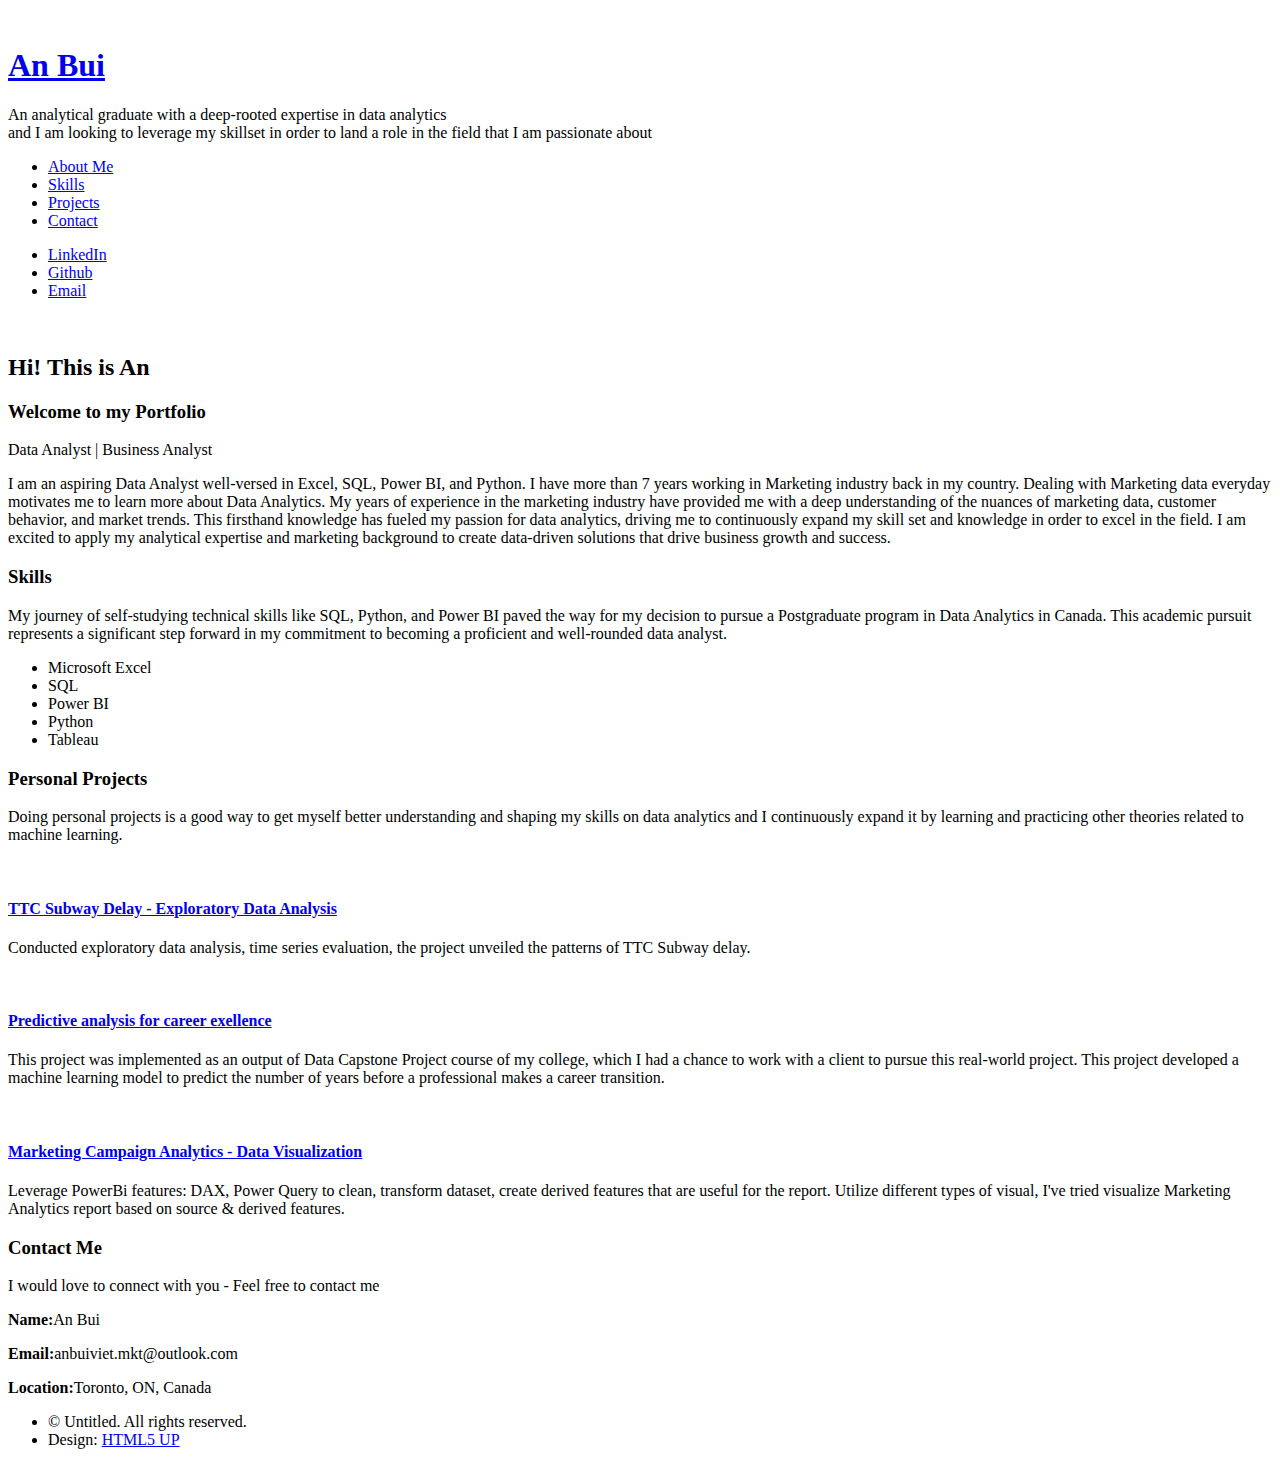
==== index.html @ 273ebc8e "Add files via upload" ====
<!DOCTYPE HTML>
<!--
	Read Only by HTML5 UP
	html5up.net | @ajlkn
	Free for personal and commercial use under the CCA 3.0 license (html5up.net/license)
-->
<html>
	<head>
		<title>Read Only by HTML5 UP</title>
		<meta charset="utf-8" />
		<meta name="viewport" content="width=device-width, initial-scale=1, user-scalable=no" />
		<link rel="stylesheet" href="assets/css/main.css" />
	</head>
	<body class="is-preload">

		<!-- Header -->
			<section id="header">
				<header>
					<span class="image avatar"><img src="images/an_photo.jpg" alt="" /></span>
					<h1 id="logo"><a href="#">An Bui</a></h1>
					<p>An analytical graduate with a deep-rooted expertise in data analytics<br />
					and I am looking to leverage my skillset in order to land a role in the field that I am passionate about</p>
				</header>
				<nav id="nav">
					<ul>
						<li><a href="#one" class="active">About Me</a></li>
						<li><a href="#two">Skills</a></li>
						<li><a href="#three">Projects</a></li>
						<li><a href="#four">Contact</a></li>
					</ul>
				</nav>
				<footer>
					<ul class="icons">
						<!--<li><a href="#" class="icon brands fa-twitter"><span class="label">Twitter</span></a></li>-->
						<!--<li><a href="#" class="icon brands fa-facebook-f"><span class="label">Facebook</span></a></li>-->
						<li><a href="#" class="icon brands fa-linkedin-in"><span class="label">LinkedIn</span></a></li>
						<li><a href="#" class="icon brands fa-github"><span class="label">Github</span></a></li>
						<li><a href="#" class="icon solid fa-envelope"><span class="label">Email</span></a></li>
					</ul>
				</footer>
			</section>

		<!-- Wrapper -->
			<div id="wrapper">

				<!-- Main -->
					<div id="main">

						<!-- One -->
							<section id="one">
								<div class="image main" data-position="center">
									<img src="images/banner1.jpg" alt="" />
								</div>
								<div class="container">
									<header class="major">
										<h2>Hi! This is An</h2>
										<h3>Welcome to my Portfolio</h3>
										<p>Data Analyst | Business Analyst </p>
									</header>
									<p>
										I am an aspiring Data Analyst well-versed in Excel, SQL, Power BI, and Python. I have more than 7 years working in Marketing industry back in my country. Dealing with Marketing data everyday motivates me to learn more about Data Analytics.
									
										My years of experience in the marketing industry have provided me with a deep understanding of the nuances of marketing data, customer behavior, and market trends. This firsthand knowledge has fueled my passion for data analytics, driving me to continuously expand my skill set and knowledge in order to excel in the field.
									
										I am excited to apply my analytical expertise and marketing background to create data-driven solutions that drive business growth and success. 
									</p>
								</div>
							</section>

						<!-- Two -->
							<section id="two">
								<div class="container">
									<h3>Skills</h3>
									<p>
										My journey of self-studying technical skills like SQL, Python, and Power BI paved the way for my decision to pursue a Postgraduate program in Data Analytics in Canada.
										This academic pursuit represents a significant step forward in my commitment to becoming a proficient and well-rounded data analyst.
										
									</p>
									<ul class="feature-icons">
										<li class="icon solid fa-file-excel">Microsoft Excel</li>
										<li class="icon solid fa-database">SQL</li>
										<li class="icon solid fa-book">Power BI</li>
										<li class="icon solid fa-code">Python</li>
										<li class="icon solid fa-book">Tableau</li>
									</ul>
								</div>
							</section>

						<!-- Three -->
							<section id="three">
								<div class="container">
									<h3>Personal Projects</h3>
									<p>Doing personal projects is a good way to get myself better understanding and shaping my skills on data analytics and I continuously expand it by learning and practicing other theories related to machine learning.</p>
									<div class="features">
										<article>
											<a href="#" class="image"><img src="images/ttc_train.jpg" alt="" /></a>
											<div class="inner">
												<h4><a href="https://github.com/1Gucci/TTC-Subway-Delay" target="_blank"> TTC Subway Delay - Exploratory Data Analysis</a></h4>
												<p>Conducted exploratory data analysis, time series evaluation, the project unveiled the patterns of TTC Subway delay.</p>
											</div>
										</article>
								
										<article>
											<a href="#" class="image"><img src="images/career.jpg" alt="" /></a>
											<div class="inner">
												<h4><a href="https://github.com/1Gucci/career_transition_prediction" target="_blank"> Predictive analysis for career exellence</a></h4>
												<p>
													This project was implemented as an output of Data Capstone Project course of my college, which I had a chance to work with a client to pursue this real-world project.
													This project developed a machine learning model to predict the number of years before a professional makes a career transition.
												</p>

											</div>
										</article>
										<article>
											<a href="#" class="image"><img src="images/marketing.jpg" alt="" /></a>
											<div class="inner">
												<h4><a href="https://github.com/1Gucci/marketing_campaign_data_visualization"> Marketing Campaign Analytics - Data Visualization</a></h4>
												<p>Leverage PowerBi features: DAX, Power Query to clean, transform dataset, create derived features that are useful for the report.
												Utilize different types of visual, I've tried visualize Marketing Analytics report based on source & derived features.
												</p>
											</div>
										</article>
									</div>
								</div>
							</section>

						<!-- Four -->
							<section id="four">
								<div class="container">
									<h3>Contact Me</h3>
									<p>I would love to connect with you - Feel free to contact me</p>
										<div class="contact-info">
											<p><strong>Name:</strong>An Bui</p>
            								<p><strong>Email:</strong>anbuiviet.mkt@outlook.com</p>
											<p><strong>Location:</strong>Toronto, ON, Canada</p>
            							</div>	
								</div>
							</section>
							<script>
								if (window.history.replaceState) {
									window.history.replaceState(null, null, window.location.href);
								}
							</script>
						<!-- Five -->
						<!--
							<section id="five">
								<div class="container">
									<h3>Elements</h3>

									<section>
										<h4>Text</h4>
										<p>This is <b>bold</b> and this is <strong>strong</strong>. This is <i>italic</i> and this is <em>emphasized</em>.
										This is <sup>superscript</sup> text and this is <sub>subscript</sub> text.
										This is <u>underlined</u> and this is code: <code>for (;;) { ... }</code>. Finally, <a href="#">this is a link</a>.</p>
										<hr />
										<header>
											<h4>Heading with a Subtitle</h4>
											<p>Lorem ipsum dolor sit amet nullam id egestas urna aliquam</p>
										</header>
										<p>Nunc lacinia ante nunc ac lobortis. Interdum adipiscing gravida odio porttitor sem non mi integer non faucibus ornare mi ut ante amet placerat aliquet. Volutpat eu sed ante lacinia sapien lorem accumsan varius montes viverra nibh in adipiscing blandit tempus accumsan.</p>
										<header>
											<h5>Heading with a Subtitle</h5>
											<p>Lorem ipsum dolor sit amet nullam id egestas urna aliquam</p>
										</header>
										<p>Nunc lacinia ante nunc ac lobortis. Interdum adipiscing gravida odio porttitor sem non mi integer non faucibus ornare mi ut ante amet placerat aliquet. Volutpat eu sed ante lacinia sapien lorem accumsan varius montes viverra nibh in adipiscing blandit tempus accumsan.</p>
										<hr />
										<h2>Heading Level 2</h2>
										<h3>Heading Level 3</h3>
										<h4>Heading Level 4</h4>
										<h5>Heading Level 5</h5>
										<h6>Heading Level 6</h6>
										<hr />
										<h5>Blockquote</h5>
										<blockquote>Fringilla nisl. Donec accumsan interdum nisi, quis tincidunt felis sagittis eget tempus euismod. Vestibulum ante ipsum primis in faucibus vestibulum. Blandit adipiscing eu felis iaculis volutpat ac adipiscing accumsan faucibus. Vestibulum ante ipsum primis in faucibus lorem ipsum dolor sit amet nullam adipiscing eu felis.</blockquote>
										<h5>Preformatted</h5>
										<pre><code>i = 0;

while (!deck.isInOrder()) {
    print 'Iteration ' + i;
    deck.shuffle();
    i++;
}

print 'It took ' + i + ' iterations to sort the deck.';</code></pre>
									</section>

									<section>
										<h4>Lists</h4>
										<div class="row">
											<div class="col-6 col-12-xsmall">
												<h5>Unordered</h5>
												<ul>
													<li>Dolor pulvinar etiam magna etiam.</li>
													<li>Sagittis adipiscing lorem eleifend.</li>
													<li>Felis enim feugiat dolore viverra.</li>
												</ul>
												<h5>Alternate</h5>
												<ul class="alt">
													<li>Dolor pulvinar etiam magna etiam.</li>
													<li>Sagittis adipiscing lorem eleifend.</li>
													<li>Felis enim feugiat dolore viverra.</li>
												</ul>
											</div>
											<div class="col-6 col-12-xsmall">
												<h5>Ordered</h5>
												<ol>
													<li>Dolor pulvinar etiam magna etiam.</li>
													<li>Etiam vel felis at lorem sed viverra.</li>
													<li>Felis enim feugiat dolore viverra.</li>
													<li>Dolor pulvinar etiam magna etiam.</li>
													<li>Etiam vel felis at lorem sed viverra.</li>
													<li>Felis enim feugiat dolore viverra.</li>
												</ol>
												<h5>Icons</h5>
												<ul class="icons">
													<li><a href="#" class="icon brands fa-twitter"><span class="label">Twitter</span></a></li>
													<li><a href="#" class="icon brands fa-facebook-f"><span class="label">Facebook</span></a></li>
													<li><a href="#" class="icon brands fa-instagram"><span class="label">Instagram</span></a></li>
													<li><a href="#" class="icon brands fa-github"><span class="label">Github</span></a></li>
													<li><a href="#" class="icon brands fa-dribbble"><span class="label">Dribbble</span></a></li>
													<li><a href="#" class="icon brands fa-tumblr"><span class="label">Tumblr</span></a></li>
												</ul>
											</div>
										</div>
										<h5>Actions</h5>
										<ul class="actions">
											<li><a href="#" class="button primary">Default</a></li>
											<li><a href="#" class="button">Default</a></li>
											<li><a href="#" class="button alt">Default</a></li>
										</ul>
										<ul class="actions small">
											<li><a href="#" class="button primary small">Small</a></li>
											<li><a href="#" class="button small">Small</a></li>
											<li><a href="#" class="button alt small">Small</a></li>
										</ul>
										<div class="row">
											<div class="col-3 col-6-medium col-12-xsmall">
												<ul class="actions stacked">
													<li><a href="#" class="button primary">Default</a></li>
													<li><a href="#" class="button">Default</a></li>
													<li><a href="#" class="button alt">Default</a></li>
												</ul>
											</div>
											<div class="col-3 col-6 col-12-xsmall">
												<ul class="actions stacked">
													<li><a href="#" class="button primary small">Small</a></li>
													<li><a href="#" class="button small">Small</a></li>
													<li><a href="#" class="button alt small">Small</a></li>
												</ul>
											</div>
											<div class="col-3 col-6-medium col-12-xsmall">
												<ul class="actions stacked">
													<li><a href="#" class="button primary fit">Default</a></li>
													<li><a href="#" class="button fit">Default</a></li>
													<li><a href="#" class="button alt fit">Default</a></li>
												</ul>
											</div>
											<div class="col-3 col-6-medium col-12-xsmall">
												<ul class="actions stacked">
													<li><a href="#" class="button primary small fit">Small</a></li>
													<li><a href="#" class="button small fit">Small</a></li>
													<li><a href="#" class="button alt small fit">Small</a></li>
												</ul>
											</div>
										</div>
									</section>

									<section>
										<h4>Table</h4>
										<h5>Default</h5>
										<div class="table-wrapper">
											<table>
												<thead>
													<tr>
														<th>Name</th>
														<th>Description</th>
														<th>Price</th>
													</tr>
												</thead>
												<tbody>
													<tr>
														<td>Item One</td>
														<td>Ante turpis integer aliquet porttitor.</td>
														<td>29.99</td>
													</tr>
													<tr>
														<td>Item Two</td>
														<td>Vis ac commodo adipiscing arcu aliquet.</td>
														<td>19.99</td>
													</tr>
													<tr>
														<td>Item Three</td>
														<td> Morbi faucibus arcu accumsan lorem.</td>
														<td>29.99</td>
													</tr>
													<tr>
														<td>Item Four</td>
														<td>Vitae integer tempus condimentum.</td>
														<td>19.99</td>
													</tr>
													<tr>
														<td>Item Five</td>
														<td>Ante turpis integer aliquet porttitor.</td>
														<td>29.99</td>
													</tr>
												</tbody>
												<tfoot>
													<tr>
														<td colspan="2"></td>
														<td>100.00</td>
													</tr>
												</tfoot>
											</table>
										</div>

										<h5>Alternate</h5>
										<div class="table-wrapper">
											<table class="alt">
												<thead>
													<tr>
														<th>Name</th>
														<th>Description</th>
														<th>Price</th>
													</tr>
												</thead>
												<tbody>
													<tr>
														<td>Item One</td>
														<td>Ante turpis integer aliquet porttitor.</td>
														<td>29.99</td>
													</tr>
													<tr>
														<td>Item Two</td>
														<td>Vis ac commodo adipiscing arcu aliquet.</td>
														<td>19.99</td>
													</tr>
													<tr>
														<td>Item Three</td>
														<td> Morbi faucibus arcu accumsan lorem.</td>
														<td>29.99</td>
													</tr>
													<tr>
														<td>Item Four</td>
														<td>Vitae integer tempus condimentum.</td>
														<td>19.99</td>
													</tr>
													<tr>
														<td>Item Five</td>
														<td>Ante turpis integer aliquet porttitor.</td>
														<td>29.99</td>
													</tr>
												</tbody>
												<tfoot>
													<tr>
														<td colspan="2"></td>
														<td>100.00</td>
													</tr>
												</tfoot>
											</table>
										</div>
									</section>

									<section>
										<h4>Buttons</h4>
										<ul class="actions">
											<li><a href="#" class="button primary">Primary</a></li>
											<li><a href="#" class="button">Default</a></li>
											<li><a href="#" class="button alt">Alternate</a></li>
										</ul>
										<ul class="actions">
											<li><a href="#" class="button primary large">Large</a></li>
											<li><a href="#" class="button">Default</a></li>
											<li><a href="#" class="button alt small">Small</a></li>
										</ul>
										<ul class="actions fit">
											<li><a href="#" class="button primary fit">Fit</a></li>
											<li><a href="#" class="button fit">Fit</a></li>
											<li><a href="#" class="button alt fit">Fit</a></li>
										</ul>
										<ul class="actions fit small">
											<li><a href="#" class="button primary fit small">Fit + Small</a></li>
											<li><a href="#" class="button fit small">Fit + Small</a></li>
											<li><a href="#" class="button alt fit small">Fit + Small</a></li>
										</ul>
										<ul class="actions">
											<li><a href="#" class="button primary icon solid fa-download">Icon</a></li>
											<li><a href="#" class="button icon solid fa-download">Icon</a></li>
											<li><a href="#" class="button alt icon solid fa-check">Icon</a></li>
										</ul>
										<ul class="actions">
											<li><span class="button primary disabled">Primary</span></li>
											<li><span class="button disabled">Default</span></li>
											<li><span class="button alt disabled">Alternate</span></li>
										</ul>
									</section>

									<section>
										<h4>Form</h4>
										<form method="post" action="#">
											<div class="row gtr-uniform">
												<div class="col-6 col-12-xsmall">
													<input type="text" name="demo-name" id="demo-name" value="" placeholder="Name" />
												</div>
												<div class="col-6 col-12-xsmall">
													<input type="email" name="demo-email" id="demo-email" value="" placeholder="Email" />
												</div>
												<div class="col-12">
													<select name="demo-category" id="demo-category">
														<option value="">- Category -</option>
														<option value="1">Manufacturing</option>
														<option value="1">Shipping</option>
														<option value="1">Administration</option>
														<option value="1">Human Resources</option>
													</select>
												</div>
												<div class="col-4 col-12-medium">
													<input type="radio" id="demo-priority-low" name="demo-priority" checked>
													<label for="demo-priority-low">Low Priority</label>
												</div>
												<div class="col-4 col-12-medium">
													<input type="radio" id="demo-priority-normal" name="demo-priority">
													<label for="demo-priority-normal">Normal Priority</label>
												</div>
												<div class="col-4 col-12-medium">
													<input type="radio" id="demo-priority-high" name="demo-priority">
													<label for="demo-priority-high">High Priority</label>
												</div>
												<div class="col-6 col-12-medium">
													<input type="checkbox" id="demo-copy" name="demo-copy">
													<label for="demo-copy">Email me a copy of this message</label>
												</div>
												<div class="col-6 col-12-medium">
													<input type="checkbox" id="demo-human" name="demo-human" checked>
													<label for="demo-human">I am a human and not a robot</label>
												</div>
												<div class="col-12">
													<textarea name="demo-message" id="demo-message" placeholder="Enter your message" rows="6"></textarea>
												</div>
												<div class="col-12">
													<ul class="actions">
														<li><input type="submit" value="Send Message" /></li>
														<li><input type="reset" value="Reset" class="alt" /></li>
													</ul>
												</div>
											</div>
										</form>
									</section>

									<section>
										<h4>Image</h4>
										<h5>Fit</h5>
										<span class="image fit"><img src="images/banner.jpg" alt="" /></span>
										<div class="box alt">
											<div class="row gtr-50 gtr-uniform">
												<div class="col-4"><span class="image fit"><img src="images/pic01.jpg" alt="" /></span></div>
												<div class="col-4"><span class="image fit"><img src="images/pic02.jpg" alt="" /></span></div>
												<div class="col-4"><span class="image fit"><img src="images/pic03.jpg" alt="" /></span></div>
												<div class="col-4"><span class="image fit"><img src="images/pic02.jpg" alt="" /></span></div>
												<div class="col-4"><span class="image fit"><img src="images/pic03.jpg" alt="" /></span></div>
												<div class="col-4"><span class="image fit"><img src="images/pic01.jpg" alt="" /></span></div>
												<div class="col-4"><span class="image fit"><img src="images/pic03.jpg" alt="" /></span></div>
												<div class="col-4"><span class="image fit"><img src="images/pic01.jpg" alt="" /></span></div>
												<div class="col-4"><span class="image fit"><img src="images/pic02.jpg" alt="" /></span></div>
											</div>
										</div>
										<h5>Left &amp; Right</h5>
										<p><span class="image left"><img src="images/avatar.jpg" alt="" /></span>Fringilla nisl. Donec accumsan interdum nisi, quis tincidunt felis sagittis eget. tempus euismod. Vestibulum ante ipsum primis in faucibus vestibulum. Blandit adipiscing eu felis iaculis volutpat ac adipiscing accumsan eu faucibus. Integer ac pellentesque praesent tincidunt felis sagittis eget. tempus euismod. Vestibulum ante ipsum primis in faucibus vestibulum. Blandit adipiscing eu felis iaculis volutpat ac adipiscing accumsan eu faucibus. Integer ac pellentesque praesent. Donec accumsan interdum nisi, quis tincidunt felis sagittis eget. tempus euismod. Vestibulum ante ipsum primis in faucibus vestibulum. Blandit adipiscing eu felis iaculis volutpat ac adipiscing accumsan eu faucibus. Integer ac pellentesque praesent tincidunt felis sagittis eget. tempus euismod. Vestibulum ante ipsum primis in faucibus vestibulum. Blandit adipiscing eu felis iaculis volutpat ac adipiscing accumsan eu faucibus. Integer ac pellentesque praesent.</p>
										<p><span class="image right"><img src="images/avatar.jpg" alt="" /></span>Fringilla nisl. Donec accumsan interdum nisi, quis tincidunt felis sagittis eget. tempus euismod. Vestibulum ante ipsum primis in faucibus vestibulum. Blandit adipiscing eu felis iaculis volutpat ac adipiscing accumsan eu faucibus. Integer ac pellentesque praesent tincidunt felis sagittis eget. tempus euismod. Vestibulum ante ipsum primis in faucibus vestibulum. Blandit adipiscing eu felis iaculis volutpat ac adipiscing accumsan eu faucibus. Integer ac pellentesque praesent. Donec accumsan interdum nisi, quis tincidunt felis sagittis eget. tempus euismod. Vestibulum ante ipsum primis in faucibus vestibulum. Blandit adipiscing eu felis iaculis volutpat ac adipiscing accumsan eu faucibus. Integer ac pellentesque praesent tincidunt felis sagittis eget. tempus euismod. Vestibulum ante ipsum primis in faucibus vestibulum. Blandit adipiscing eu felis iaculis volutpat ac adipiscing accumsan eu faucibus. Integer ac pellentesque praesent.</p>
									</section>

								</div>
							</section>
						-->

					</div>

				<!-- Footer -->
					<section id="footer">
						<div class="container">
							<ul class="copyright">
								<li>&copy; Untitled. All rights reserved.</li><li>Design: <a href="http://html5up.net">HTML5 UP</a></li>
							</ul>
						</div>
					</section>

			</div>

		<!-- Scripts -->
			<script src="assets/js/jquery.min.js"></script>
			<script src="assets/js/jquery.scrollex.min.js"></script>
			<script src="assets/js/jquery.scrolly.min.js"></script>
			<script src="assets/js/browser.min.js"></script>
			<script src="assets/js/breakpoints.min.js"></script>
			<script src="assets/js/util.js"></script>
			<script src="assets/js/main.js"></script>

	</body>
</html>
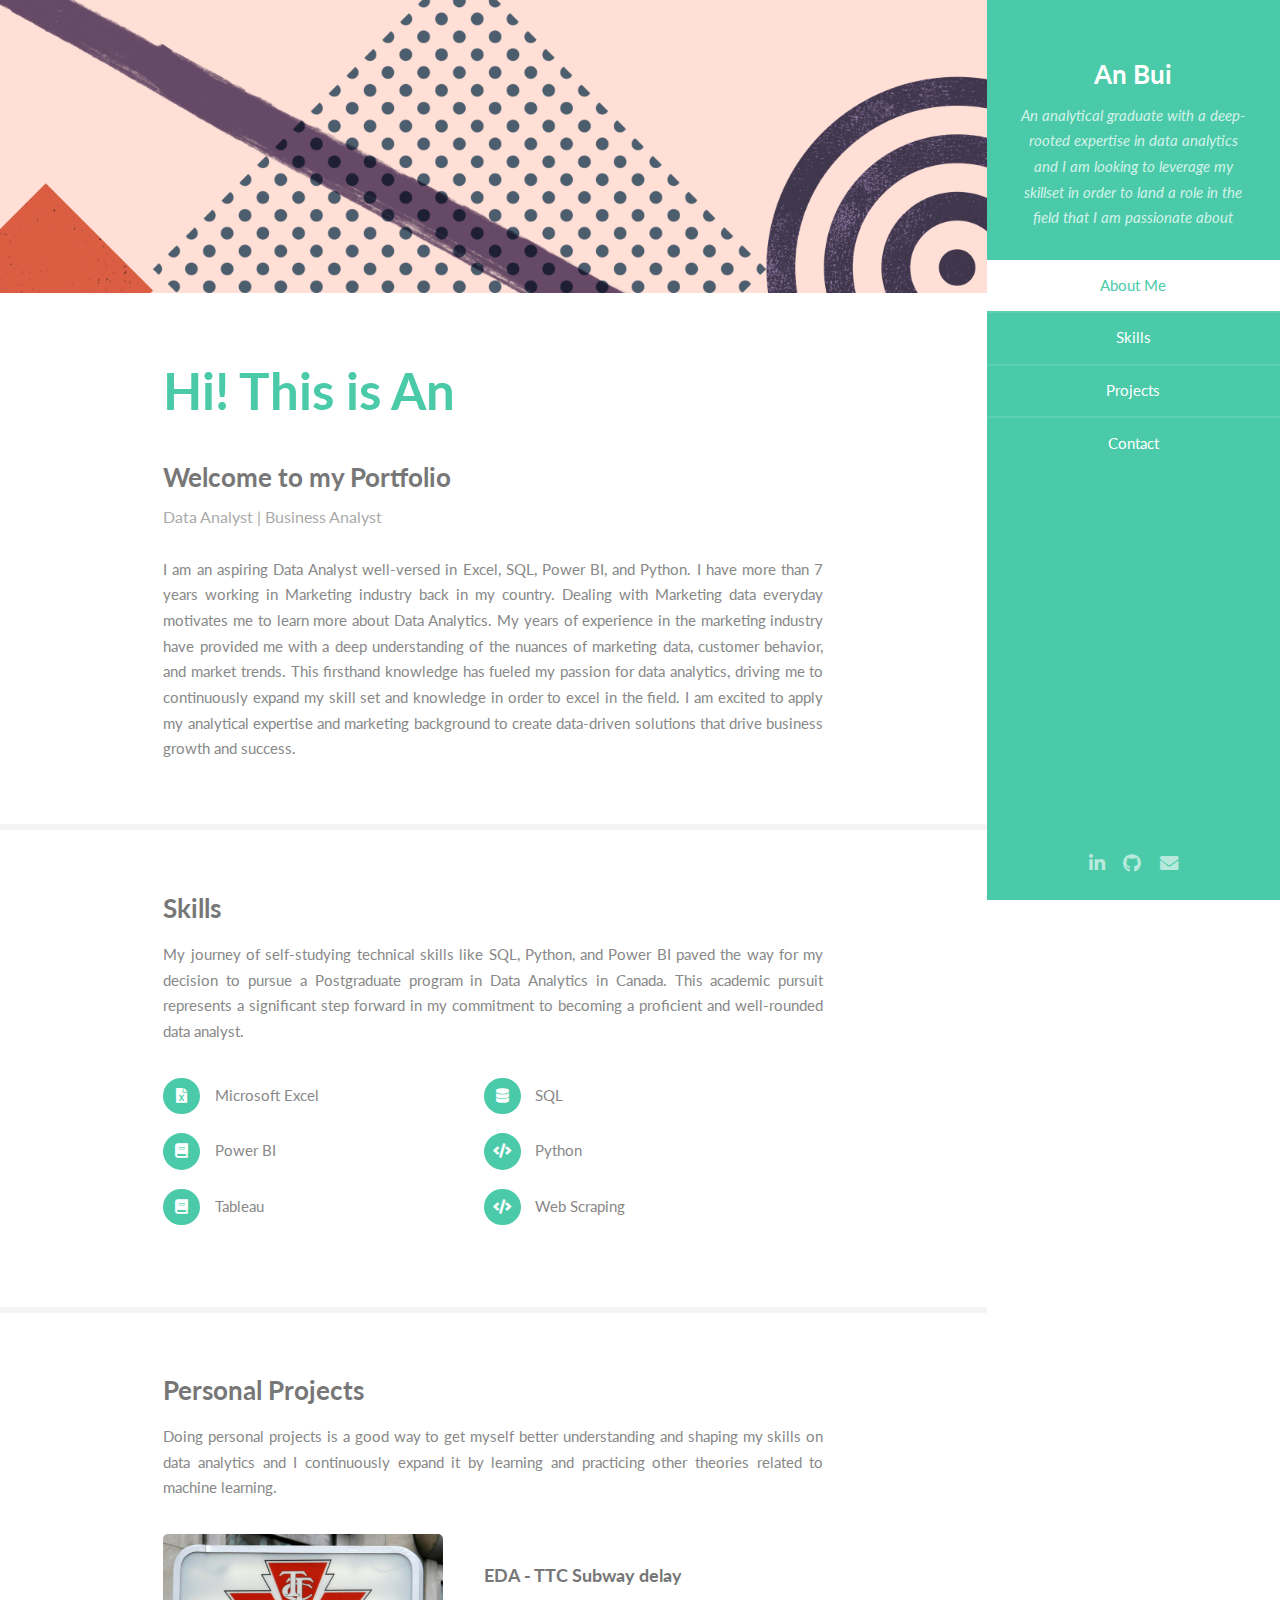
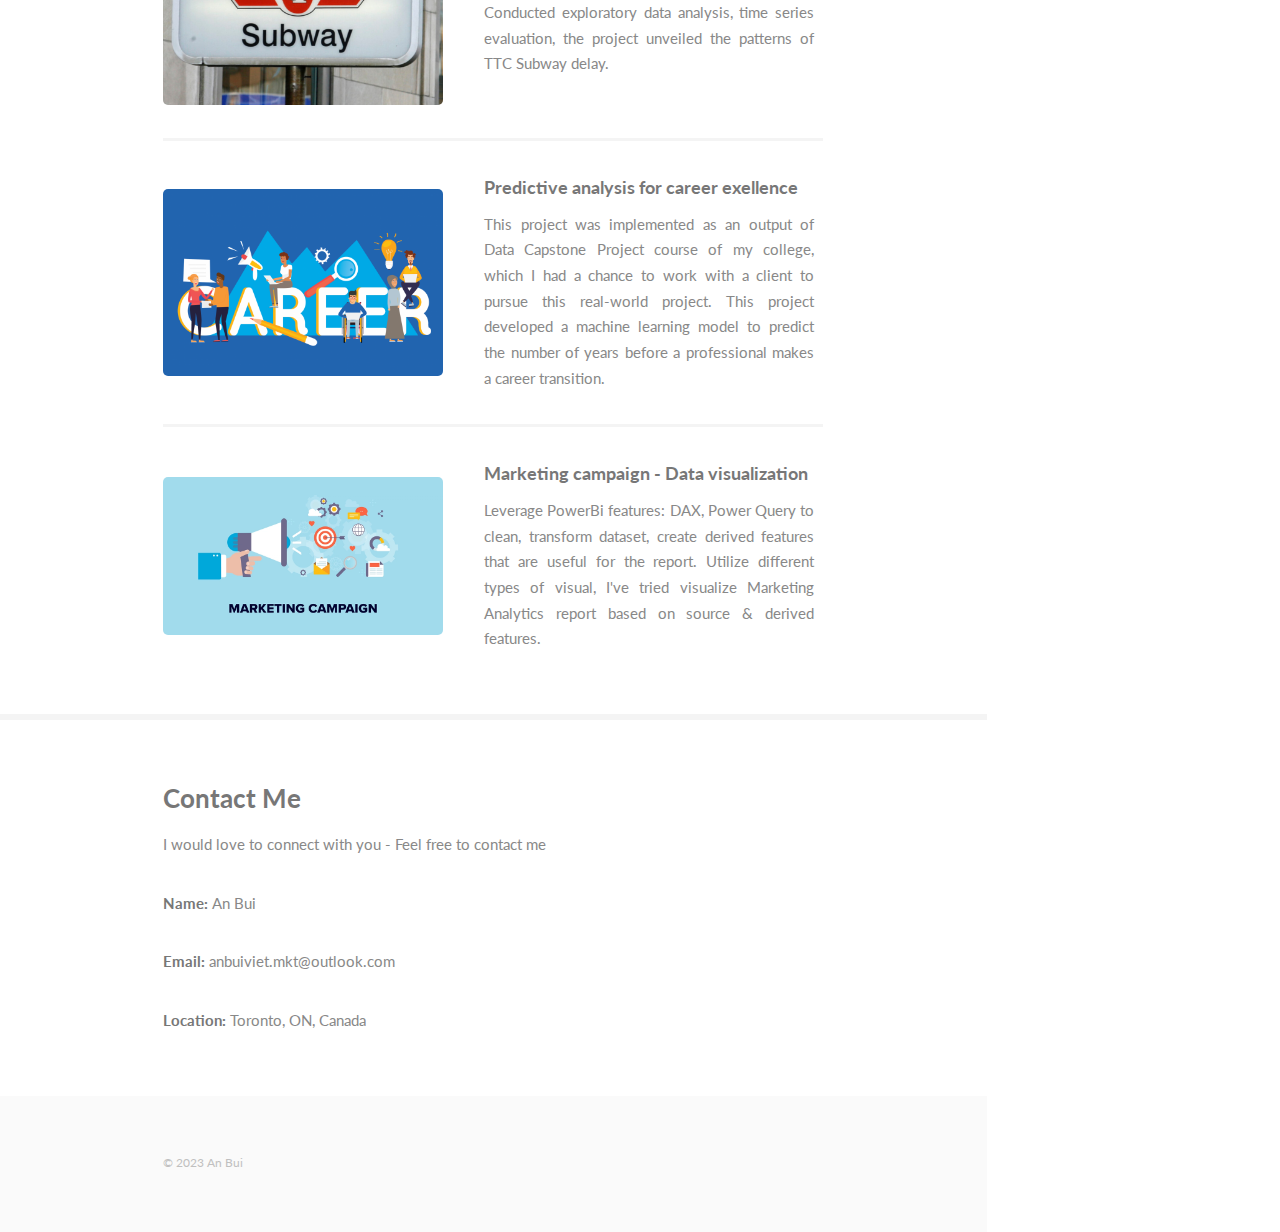
==== commit cc6cd8ee: "Add files via upload" ====
--- a/index.html
+++ b/index.html
@@ -6,7 +6,7 @@
 -->
 <html>
 	<head>
-		<title>Read Only by HTML5 UP</title>
+		<title>An Bui</title>
 		<meta charset="utf-8" />
 		<meta name="viewport" content="width=device-width, initial-scale=1, user-scalable=no" />
 		<link rel="stylesheet" href="assets/css/main.css" />
@@ -16,7 +16,7 @@
 		<!-- Header -->
 			<section id="header">
 				<header>
-					<span class="image avatar"><img src="images/an_photo.jpg" alt="" /></span>
+					<span class="image avatar"><img src="images/an_ava.jpg" alt="" /></span>
 					<h1 id="logo"><a href="#">An Bui</a></h1>
 					<p>An analytical graduate with a deep-rooted expertise in data analytics<br />
 					and I am looking to leverage my skillset in order to land a role in the field that I am passionate about</p>
@@ -57,7 +57,7 @@
 										<h3>Welcome to my Portfolio</h3>
 										<p>Data Analyst | Business Analyst </p>
 									</header>
-									<p>
+									<p style="text-align: justify;">
 										I am an aspiring Data Analyst well-versed in Excel, SQL, Power BI, and Python. I have more than 7 years working in Marketing industry back in my country. Dealing with Marketing data everyday motivates me to learn more about Data Analytics.
 									
 										My years of experience in the marketing industry have provided me with a deep understanding of the nuances of marketing data, customer behavior, and market trends. This firsthand knowledge has fueled my passion for data analytics, driving me to continuously expand my skill set and knowledge in order to excel in the field.
@@ -71,7 +71,7 @@
 							<section id="two">
 								<div class="container">
 									<h3>Skills</h3>
-									<p>
+									<p style="text-align: justify;">
 										My journey of self-studying technical skills like SQL, Python, and Power BI paved the way for my decision to pursue a Postgraduate program in Data Analytics in Canada.
 										This academic pursuit represents a significant step forward in my commitment to becoming a proficient and well-rounded data analyst.
 										
@@ -82,6 +82,7 @@
 										<li class="icon solid fa-book">Power BI</li>
 										<li class="icon solid fa-code">Python</li>
 										<li class="icon solid fa-book">Tableau</li>
+										<li class="icon solid fa-code">Web Scraping</li>
 									</ul>
 								</div>
 							</section>
@@ -90,13 +91,13 @@
 							<section id="three">
 								<div class="container">
 									<h3>Personal Projects</h3>
-									<p>Doing personal projects is a good way to get myself better understanding and shaping my skills on data analytics and I continuously expand it by learning and practicing other theories related to machine learning.</p>
+									<p style="text-align: justify;">Doing personal projects is a good way to get myself better understanding and shaping my skills on data analytics and I continuously expand it by learning and practicing other theories related to machine learning.</p>
 									<div class="features">
 										<article>
 											<a href="#" class="image"><img src="images/ttc_train.jpg" alt="" /></a>
 											<div class="inner">
-												<h4><a href="https://github.com/1Gucci/TTC-Subway-Delay" target="_blank"> TTC Subway Delay - Exploratory Data Analysis</a></h4>
-												<p>Conducted exploratory data analysis, time series evaluation, the project unveiled the patterns of TTC Subway delay.</p>
+												<h4><a href="https://github.com/1Gucci/TTC-Subway-Delay" target="_blank"> EDA - TTC Subway delay</a></h4>
+												<p style="text-align: justify;">Conducted exploratory data analysis, time series evaluation, the project unveiled the patterns of TTC Subway delay.</p>
 											</div>
 										</article>
 								
@@ -104,7 +105,7 @@
 											<a href="#" class="image"><img src="images/career.jpg" alt="" /></a>
 											<div class="inner">
 												<h4><a href="https://github.com/1Gucci/career_transition_prediction" target="_blank"> Predictive analysis for career exellence</a></h4>
-												<p>
+												<p style="text-align: justify;">
 													This project was implemented as an output of Data Capstone Project course of my college, which I had a chance to work with a client to pursue this real-world project.
 													This project developed a machine learning model to predict the number of years before a professional makes a career transition.
 												</p>
@@ -114,8 +115,8 @@
 										<article>
 											<a href="#" class="image"><img src="images/marketing.jpg" alt="" /></a>
 											<div class="inner">
-												<h4><a href="https://github.com/1Gucci/marketing_campaign_data_visualization"> Marketing Campaign Analytics - Data Visualization</a></h4>
-												<p>Leverage PowerBi features: DAX, Power Query to clean, transform dataset, create derived features that are useful for the report.
+												<h4><a href="https://github.com/1Gucci/marketing_campaign_data_visualization"> Marketing campaign - Data visualization</a></h4>
+												<p style="text-align: justify;">Leverage PowerBi features: DAX, Power Query to clean, transform dataset, create derived features that are useful for the report.
 												Utilize different types of visual, I've tried visualize Marketing Analytics report based on source & derived features.
 												</p>
 											</div>
@@ -130,9 +131,9 @@
 									<h3>Contact Me</h3>
 									<p>I would love to connect with you - Feel free to contact me</p>
 										<div class="contact-info">
-											<p><strong>Name:</strong>An Bui</p>
-            								<p><strong>Email:</strong>anbuiviet.mkt@outlook.com</p>
-											<p><strong>Location:</strong>Toronto, ON, Canada</p>
+											<p><strong>Name: </strong>An Bui</p>
+            								<p><strong>Email: </strong>anbuiviet.mkt@outlook.com</p>
+											<p><strong>Location: </strong>Toronto, ON, Canada</p>
             							</div>	
 								</div>
 							</section>
@@ -478,7 +479,7 @@
 					<section id="footer">
 						<div class="container">
 							<ul class="copyright">
-								<li>&copy; Untitled. All rights reserved.</li><li>Design: <a href="http://html5up.net">HTML5 UP</a></li>
+								<li>&copy; 2023 An Bui </li>
 							</ul>
 						</div>
 					</section>
--- a/assets/css/main.css
+++ b/assets/css/main.css
@@ -0,0 +1,3316 @@
+@import url("fontawesome-all.min.css");
+@import url("https://fonts.googleapis.com/css?family=Lato:400,400italic,700,700italic|Source+Code+Pro:400");
+
+/*
+	Read Only by HTML5 UP
+	html5up.net | @ajlkn
+	Free for personal and commercial use under the CCA 3.0 license (html5up.net/license)
+*/
+
+html, body, div, span, applet, object,
+iframe, h1, h2, h3, h4, h5, h6, p, blockquote,
+pre, a, abbr, acronym, address, big, cite,
+code, del, dfn, em, img, ins, kbd, q, s, samp,
+small, strike, strong, sub, sup, tt, var, b,
+u, i, center, dl, dt, dd, ol, ul, li, fieldset,
+form, label, legend, table, caption, tbody,
+tfoot, thead, tr, th, td, article, aside,
+canvas, details, embed, figure, figcaption,
+footer, header, hgroup, menu, nav, output, ruby,
+section, summary, time, mark, audio, video {
+	margin: 0;
+	padding: 0;
+	border: 0;
+	font-size: 100%;
+	font: inherit;
+	vertical-align: baseline;}
+
+article, aside, details, figcaption, figure,
+footer, header, hgroup, menu, nav, section {
+	display: block;}
+
+body {
+	line-height: 1;
+}
+
+ol, ul {
+	list-style: none;
+}
+
+blockquote, q {
+	quotes: none;
+}
+
+	blockquote:before, blockquote:after, q:before, q:after {
+		content: '';
+		content: none;
+	}
+
+table {
+	border-collapse: collapse;
+	border-spacing: 0;
+}
+
+body {
+	-webkit-text-size-adjust: none;
+}
+
+mark {
+	background-color: transparent;
+	color: inherit;
+}
+
+input::-moz-focus-inner {
+	border: 0;
+	padding: 0;
+}
+
+input, select, textarea {
+	-moz-appearance: none;
+	-webkit-appearance: none;
+	-ms-appearance: none;
+	appearance: none;
+}
+
+/* Basic */
+
+	html {
+		box-sizing: border-box;
+	}
+
+	*, *:before, *:after {
+		box-sizing: inherit;
+	}
+
+	body {
+		background: #fff;
+	}
+
+		body.is-preload *, body.is-preload *:before, body.is-preload *:after {
+			-moz-animation: none !important;
+			-webkit-animation: none !important;
+			-ms-animation: none !important;
+			animation: none !important;
+			-moz-transition: none !important;
+			-webkit-transition: none !important;
+			-ms-transition: none !important;
+			transition: none !important;
+		}
+
+	body, input, select, textarea {
+		color: #888;
+		font-family: "Lato", sans-serif;
+		font-size: 16pt;
+		font-weight: 400;
+		line-height: 1.75em;
+	}
+
+	a {
+		-moz-transition: color 0.2s ease-in-out, border-color 0.2s ease-in-out;
+		-webkit-transition: color 0.2s ease-in-out, border-color 0.2s ease-in-out;
+		-ms-transition: color 0.2s ease-in-out, border-color 0.2s ease-in-out;
+		transition: color 0.2s ease-in-out, border-color 0.2s ease-in-out;
+		border-bottom: solid 1px #e4e4e4;
+		color: inherit;
+		text-decoration: none;
+	}
+
+		a:hover {
+			border-bottom-color: transparent;
+			color: #4acaa8 !important;
+		}
+
+	strong, b {
+		color: #777;
+		font-weight: 700;
+	}
+
+	em, i {
+		font-style: italic;
+	}
+
+	p {
+		margin: 0 0 2.25em 0;
+	}
+
+	h1, h2, h3, h4, h5, h6 {
+		color: #777;
+		font-weight: 700;
+		line-height: 1em;
+		margin: 0 0 0.5625em 0;
+	}
+
+		h1 a, h2 a, h3 a, h4 a, h5 a, h6 a {
+			border: 0;
+			color: inherit;
+			text-decoration: none;
+		}
+
+	h2 {
+		font-size: 2em;
+		line-height: 1.5em;
+	}
+
+	h3 {
+		font-size: 1.75em;
+		line-height: 1.5em;
+	}
+
+	h4 {
+		font-size: 1.25em;
+		line-height: 1.5em;
+	}
+
+	h5 {
+		font-size: 0.9em;
+		line-height: 1.5em;
+	}
+
+	h6 {
+		font-size: 0.7em;
+		line-height: 1.5em;
+	}
+
+	sub {
+		font-size: 0.8em;
+		position: relative;
+		top: 0.5em;
+	}
+
+	sup {
+		font-size: 0.8em;
+		position: relative;
+		top: -0.5em;
+	}
+
+	hr {
+		border: 0;
+		border-bottom: solid 2px #f4f4f4;
+		margin: 2.25em 0;
+	}
+
+		hr.major {
+			margin: 3.375em 0;
+		}
+
+	blockquote {
+		border-left: solid 8px #e4e4e4;
+		font-style: italic;
+		margin: 0 0 2.25em 0;
+		padding: 0.5em 0 0.5em 2em;
+	}
+
+	code {
+		background: #555;
+		border-radius: 5px;
+		color: #fff;
+		font-family: "Source Code Pro", monospace;
+		font-size: 0.9em;
+		margin: 0 0.25em;
+		padding: 0.25em 0.65em;
+	}
+
+	pre {
+		font-family: "Source Code Pro", monospace;
+		font-size: 0.9em;
+		margin: 0 0 2.25em 0;
+	}
+
+		pre code {
+			-webkit-overflow-scrolling: touch;
+			display: block;
+			line-height: 1.5em;
+			overflow-x: auto;
+			padding: 1em 1.5em;
+		}
+
+	.align-left {
+		text-align: left;
+	}
+
+	.align-center {
+		text-align: center;
+	}
+
+	.align-right {
+		text-align: right;
+	}
+
+/* Row */
+
+	.row {
+		display: flex;
+		flex-wrap: wrap;
+		box-sizing: border-box;
+		align-items: stretch;
+	}
+
+		.row > * {
+			box-sizing: border-box;
+		}
+
+		.row.gtr-uniform > * > :last-child {
+			margin-bottom: 0;
+		}
+
+		.row.aln-left {
+			justify-content: flex-start;
+		}
+
+		.row.aln-center {
+			justify-content: center;
+		}
+
+		.row.aln-right {
+			justify-content: flex-end;
+		}
+
+		.row.aln-top {
+			align-items: flex-start;
+		}
+
+		.row.aln-middle {
+			align-items: center;
+		}
+
+		.row.aln-bottom {
+			align-items: flex-end;
+		}
+
+		.row > .imp {
+			order: -1;
+		}
+
+		.row > .col-1 {
+			width: 8.33333%;
+		}
+
+		.row > .off-1 {
+			margin-left: 8.33333%;
+		}
+
+		.row > .col-2 {
+			width: 16.66667%;
+		}
+
+		.row > .off-2 {
+			margin-left: 16.66667%;
+		}
+
+		.row > .col-3 {
+			width: 25%;
+		}
+
+		.row > .off-3 {
+			margin-left: 25%;
+		}
+
+		.row > .col-4 {
+			width: 33.33333%;
+		}
+
+		.row > .off-4 {
+			margin-left: 33.33333%;
+		}
+
+		.row > .col-5 {
+			width: 41.66667%;
+		}
+
+		.row > .off-5 {
+			margin-left: 41.66667%;
+		}
+
+		.row > .col-6 {
+			width: 50%;
+		}
+
+		.row > .off-6 {
+			margin-left: 50%;
+		}
+
+		.row > .col-7 {
+			width: 58.33333%;
+		}
+
+		.row > .off-7 {
+			margin-left: 58.33333%;
+		}
+
+		.row > .col-8 {
+			width: 66.66667%;
+		}
+
+		.row > .off-8 {
+			margin-left: 66.66667%;
+		}
+
+		.row > .col-9 {
+			width: 75%;
+		}
+
+		.row > .off-9 {
+			margin-left: 75%;
+		}
+
+		.row > .col-10 {
+			width: 83.33333%;
+		}
+
+		.row > .off-10 {
+			margin-left: 83.33333%;
+		}
+
+		.row > .col-11 {
+			width: 91.66667%;
+		}
+
+		.row > .off-11 {
+			margin-left: 91.66667%;
+		}
+
+		.row > .col-12 {
+			width: 100%;
+		}
+
+		.row > .off-12 {
+			margin-left: 100%;
+		}
+
+		.row.gtr-0 {
+			margin-top: 0;
+			margin-left: 0em;
+		}
+
+			.row.gtr-0 > * {
+				padding: 0 0 0 0em;
+			}
+
+			.row.gtr-0.gtr-uniform {
+				margin-top: 0em;
+			}
+
+				.row.gtr-0.gtr-uniform > * {
+					padding-top: 0em;
+				}
+
+		.row.gtr-25 {
+			margin-top: 0;
+			margin-left: -0.5em;
+		}
+
+			.row.gtr-25 > * {
+				padding: 0 0 0 0.5em;
+			}
+
+			.row.gtr-25.gtr-uniform {
+				margin-top: -0.5em;
+			}
+
+				.row.gtr-25.gtr-uniform > * {
+					padding-top: 0.5em;
+				}
+
+		.row.gtr-50 {
+			margin-top: 0;
+			margin-left: -1em;
+		}
+
+			.row.gtr-50 > * {
+				padding: 0 0 0 1em;
+			}
+
+			.row.gtr-50.gtr-uniform {
+				margin-top: -1em;
+			}
+
+				.row.gtr-50.gtr-uniform > * {
+					padding-top: 1em;
+				}
+
+		.row {
+			margin-top: 0;
+			margin-left: -2em;
+		}
+
+			.row > * {
+				padding: 0 0 0 2em;
+			}
+
+			.row.gtr-uniform {
+				margin-top: -2em;
+			}
+
+				.row.gtr-uniform > * {
+					padding-top: 2em;
+				}
+
+		.row.gtr-150 {
+			margin-top: 0;
+			margin-left: -3em;
+		}
+
+			.row.gtr-150 > * {
+				padding: 0 0 0 3em;
+			}
+
+			.row.gtr-150.gtr-uniform {
+				margin-top: -3em;
+			}
+
+				.row.gtr-150.gtr-uniform > * {
+					padding-top: 3em;
+				}
+
+		.row.gtr-200 {
+			margin-top: 0;
+			margin-left: -4em;
+		}
+
+			.row.gtr-200 > * {
+				padding: 0 0 0 4em;
+			}
+
+			.row.gtr-200.gtr-uniform {
+				margin-top: -4em;
+			}
+
+				.row.gtr-200.gtr-uniform > * {
+					padding-top: 4em;
+				}
+
+		@media screen and (max-width: 1680px) {
+
+			.row {
+				display: flex;
+				flex-wrap: wrap;
+				box-sizing: border-box;
+				align-items: stretch;
+			}
+
+				.row > * {
+					box-sizing: border-box;
+				}
+
+				.row.gtr-uniform > * > :last-child {
+					margin-bottom: 0;
+				}
+
+				.row.aln-left {
+					justify-content: flex-start;
+				}
+
+				.row.aln-center {
+					justify-content: center;
+				}
+
+				.row.aln-right {
+					justify-content: flex-end;
+				}
+
+				.row.aln-top {
+					align-items: flex-start;
+				}
+
+				.row.aln-middle {
+					align-items: center;
+				}
+
+				.row.aln-bottom {
+					align-items: flex-end;
+				}
+
+				.row > .imp-xlarge {
+					order: -1;
+				}
+
+				.row > .col-1-xlarge {
+					width: 8.33333%;
+				}
+
+				.row > .off-1-xlarge {
+					margin-left: 8.33333%;
+				}
+
+				.row > .col-2-xlarge {
+					width: 16.66667%;
+				}
+
+				.row > .off-2-xlarge {
+					margin-left: 16.66667%;
+				}
+
+				.row > .col-3-xlarge {
+					width: 25%;
+				}
+
+				.row > .off-3-xlarge {
+					margin-left: 25%;
+				}
+
+				.row > .col-4-xlarge {
+					width: 33.33333%;
+				}
+
+				.row > .off-4-xlarge {
+					margin-left: 33.33333%;
+				}
+
+				.row > .col-5-xlarge {
+					width: 41.66667%;
+				}
+
+				.row > .off-5-xlarge {
+					margin-left: 41.66667%;
+				}
+
+				.row > .col-6-xlarge {
+					width: 50%;
+				}
+
+				.row > .off-6-xlarge {
+					margin-left: 50%;
+				}
+
+				.row > .col-7-xlarge {
+					width: 58.33333%;
+				}
+
+				.row > .off-7-xlarge {
+					margin-left: 58.33333%;
+				}
+
+				.row > .col-8-xlarge {
+					width: 66.66667%;
+				}
+
+				.row > .off-8-xlarge {
+					margin-left: 66.66667%;
+				}
+
+				.row > .col-9-xlarge {
+					width: 75%;
+				}
+
+				.row > .off-9-xlarge {
+					margin-left: 75%;
+				}
+
+				.row > .col-10-xlarge {
+					width: 83.33333%;
+				}
+
+				.row > .off-10-xlarge {
+					margin-left: 83.33333%;
+				}
+
+				.row > .col-11-xlarge {
+					width: 91.66667%;
+				}
+
+				.row > .off-11-xlarge {
+					margin-left: 91.66667%;
+				}
+
+				.row > .col-12-xlarge {
+					width: 100%;
+				}
+
+				.row > .off-12-xlarge {
+					margin-left: 100%;
+				}
+
+				.row.gtr-0 {
+					margin-top: 0;
+					margin-left: 0em;
+				}
+
+					.row.gtr-0 > * {
+						padding: 0 0 0 0em;
+					}
+
+					.row.gtr-0.gtr-uniform {
+						margin-top: 0em;
+					}
+
+						.row.gtr-0.gtr-uniform > * {
+							padding-top: 0em;
+						}
+
+				.row.gtr-25 {
+					margin-top: 0;
+					margin-left: -0.5em;
+				}
+
+					.row.gtr-25 > * {
+						padding: 0 0 0 0.5em;
+					}
+
+					.row.gtr-25.gtr-uniform {
+						margin-top: -0.5em;
+					}
+
+						.row.gtr-25.gtr-uniform > * {
+							padding-top: 0.5em;
+						}
+
+				.row.gtr-50 {
+					margin-top: 0;
+					margin-left: -1em;
+				}
+
+					.row.gtr-50 > * {
+						padding: 0 0 0 1em;
+					}
+
+					.row.gtr-50.gtr-uniform {
+						margin-top: -1em;
+					}
+
+						.row.gtr-50.gtr-uniform > * {
+							padding-top: 1em;
+						}
+
+				.row {
+					margin-top: 0;
+					margin-left: -2em;
+				}
+
+					.row > * {
+						padding: 0 0 0 2em;
+					}
+
+					.row.gtr-uniform {
+						margin-top: -2em;
+					}
+
+						.row.gtr-uniform > * {
+							padding-top: 2em;
+						}
+
+				.row.gtr-150 {
+					margin-top: 0;
+					margin-left: -3em;
+				}
+
+					.row.gtr-150 > * {
+						padding: 0 0 0 3em;
+					}
+
+					.row.gtr-150.gtr-uniform {
+						margin-top: -3em;
+					}
+
+						.row.gtr-150.gtr-uniform > * {
+							padding-top: 3em;
+						}
+
+				.row.gtr-200 {
+					margin-top: 0;
+					margin-left: -4em;
+				}
+
+					.row.gtr-200 > * {
+						padding: 0 0 0 4em;
+					}
+
+					.row.gtr-200.gtr-uniform {
+						margin-top: -4em;
+					}
+
+						.row.gtr-200.gtr-uniform > * {
+							padding-top: 4em;
+						}
+
+		}
+
+		@media screen and (max-width: 1280px) {
+
+			.row {
+				display: flex;
+				flex-wrap: wrap;
+				box-sizing: border-box;
+				align-items: stretch;
+			}
+
+				.row > * {
+					box-sizing: border-box;
+				}
+
+				.row.gtr-uniform > * > :last-child {
+					margin-bottom: 0;
+				}
+
+				.row.aln-left {
+					justify-content: flex-start;
+				}
+
+				.row.aln-center {
+					justify-content: center;
+				}
+
+				.row.aln-right {
+					justify-content: flex-end;
+				}
+
+				.row.aln-top {
+					align-items: flex-start;
+				}
+
+				.row.aln-middle {
+					align-items: center;
+				}
+
+				.row.aln-bottom {
+					align-items: flex-end;
+				}
+
+				.row > .imp-large {
+					order: -1;
+				}
+
+				.row > .col-1-large {
+					width: 8.33333%;
+				}
+
+				.row > .off-1-large {
+					margin-left: 8.33333%;
+				}
+
+				.row > .col-2-large {
+					width: 16.66667%;
+				}
+
+				.row > .off-2-large {
+					margin-left: 16.66667%;
+				}
+
+				.row > .col-3-large {
+					width: 25%;
+				}
+
+				.row > .off-3-large {
+					margin-left: 25%;
+				}
+
+				.row > .col-4-large {
+					width: 33.33333%;
+				}
+
+				.row > .off-4-large {
+					margin-left: 33.33333%;
+				}
+
+				.row > .col-5-large {
+					width: 41.66667%;
+				}
+
+				.row > .off-5-large {
+					margin-left: 41.66667%;
+				}
+
+				.row > .col-6-large {
+					width: 50%;
+				}
+
+				.row > .off-6-large {
+					margin-left: 50%;
+				}
+
+				.row > .col-7-large {
+					width: 58.33333%;
+				}
+
+				.row > .off-7-large {
+					margin-left: 58.33333%;
+				}
+
+				.row > .col-8-large {
+					width: 66.66667%;
+				}
+
+				.row > .off-8-large {
+					margin-left: 66.66667%;
+				}
+
+				.row > .col-9-large {
+					width: 75%;
+				}
+
+				.row > .off-9-large {
+					margin-left: 75%;
+				}
+
+				.row > .col-10-large {
+					width: 83.33333%;
+				}
+
+				.row > .off-10-large {
+					margin-left: 83.33333%;
+				}
+
+				.row > .col-11-large {
+					width: 91.66667%;
+				}
+
+				.row > .off-11-large {
+					margin-left: 91.66667%;
+				}
+
+				.row > .col-12-large {
+					width: 100%;
+				}
+
+				.row > .off-12-large {
+					margin-left: 100%;
+				}
+
+				.row.gtr-0 {
+					margin-top: 0;
+					margin-left: 0em;
+				}
+
+					.row.gtr-0 > * {
+						padding: 0 0 0 0em;
+					}
+
+					.row.gtr-0.gtr-uniform {
+						margin-top: 0em;
+					}
+
+						.row.gtr-0.gtr-uniform > * {
+							padding-top: 0em;
+						}
+
+				.row.gtr-25 {
+					margin-top: 0;
+					margin-left: -0.375em;
+				}
+
+					.row.gtr-25 > * {
+						padding: 0 0 0 0.375em;
+					}
+
+					.row.gtr-25.gtr-uniform {
+						margin-top: -0.375em;
+					}
+
+						.row.gtr-25.gtr-uniform > * {
+							padding-top: 0.375em;
+						}
+
+				.row.gtr-50 {
+					margin-top: 0;
+					margin-left: -0.75em;
+				}
+
+					.row.gtr-50 > * {
+						padding: 0 0 0 0.75em;
+					}
+
+					.row.gtr-50.gtr-uniform {
+						margin-top: -0.75em;
+					}
+
+						.row.gtr-50.gtr-uniform > * {
+							padding-top: 0.75em;
+						}
+
+				.row {
+					margin-top: 0;
+					margin-left: -1.5em;
+				}
+
+					.row > * {
+						padding: 0 0 0 1.5em;
+					}
+
+					.row.gtr-uniform {
+						margin-top: -1.5em;
+					}
+
+						.row.gtr-uniform > * {
+							padding-top: 1.5em;
+						}
+
+				.row.gtr-150 {
+					margin-top: 0;
+					margin-left: -2.25em;
+				}
+
+					.row.gtr-150 > * {
+						padding: 0 0 0 2.25em;
+					}
+
+					.row.gtr-150.gtr-uniform {
+						margin-top: -2.25em;
+					}
+
+						.row.gtr-150.gtr-uniform > * {
+							padding-top: 2.25em;
+						}
+
+				.row.gtr-200 {
+					margin-top: 0;
+					margin-left: -3em;
+				}
+
+					.row.gtr-200 > * {
+						padding: 0 0 0 3em;
+					}
+
+					.row.gtr-200.gtr-uniform {
+						margin-top: -3em;
+					}
+
+						.row.gtr-200.gtr-uniform > * {
+							padding-top: 3em;
+						}
+
+		}
+
+		@media screen and (max-width: 1024px) {
+
+			.row {
+				display: flex;
+				flex-wrap: wrap;
+				box-sizing: border-box;
+				align-items: stretch;
+			}
+
+				.row > * {
+					box-sizing: border-box;
+				}
+
+				.row.gtr-uniform > * > :last-child {
+					margin-bottom: 0;
+				}
+
+				.row.aln-left {
+					justify-content: flex-start;
+				}
+
+				.row.aln-center {
+					justify-content: center;
+				}
+
+				.row.aln-right {
+					justify-content: flex-end;
+				}
+
+				.row.aln-top {
+					align-items: flex-start;
+				}
+
+				.row.aln-middle {
+					align-items: center;
+				}
+
+				.row.aln-bottom {
+					align-items: flex-end;
+				}
+
+				.row > .imp-medium {
+					order: -1;
+				}
+
+				.row > .col-1-medium {
+					width: 8.33333%;
+				}
+
+				.row > .off-1-medium {
+					margin-left: 8.33333%;
+				}
+
+				.row > .col-2-medium {
+					width: 16.66667%;
+				}
+
+				.row > .off-2-medium {
+					margin-left: 16.66667%;
+				}
+
+				.row > .col-3-medium {
+					width: 25%;
+				}
+
+				.row > .off-3-medium {
+					margin-left: 25%;
+				}
+
+				.row > .col-4-medium {
+					width: 33.33333%;
+				}
+
+				.row > .off-4-medium {
+					margin-left: 33.33333%;
+				}
+
+				.row > .col-5-medium {
+					width: 41.66667%;
+				}
+
+				.row > .off-5-medium {
+					margin-left: 41.66667%;
+				}
+
+				.row > .col-6-medium {
+					width: 50%;
+				}
+
+				.row > .off-6-medium {
+					margin-left: 50%;
+				}
+
+				.row > .col-7-medium {
+					width: 58.33333%;
+				}
+
+				.row > .off-7-medium {
+					margin-left: 58.33333%;
+				}
+
+				.row > .col-8-medium {
+					width: 66.66667%;
+				}
+
+				.row > .off-8-medium {
+					margin-left: 66.66667%;
+				}
+
+				.row > .col-9-medium {
+					width: 75%;
+				}
+
+				.row > .off-9-medium {
+					margin-left: 75%;
+				}
+
+				.row > .col-10-medium {
+					width: 83.33333%;
+				}
+
+				.row > .off-10-medium {
+					margin-left: 83.33333%;
+				}
+
+				.row > .col-11-medium {
+					width: 91.66667%;
+				}
+
+				.row > .off-11-medium {
+					margin-left: 91.66667%;
+				}
+
+				.row > .col-12-medium {
+					width: 100%;
+				}
+
+				.row > .off-12-medium {
+					margin-left: 100%;
+				}
+
+				.row.gtr-0 {
+					margin-top: 0;
+					margin-left: 0em;
+				}
+
+					.row.gtr-0 > * {
+						padding: 0 0 0 0em;
+					}
+
+					.row.gtr-0.gtr-uniform {
+						margin-top: 0em;
+					}
+
+						.row.gtr-0.gtr-uniform > * {
+							padding-top: 0em;
+						}
+
+				.row.gtr-25 {
+					margin-top: 0;
+					margin-left: -0.375em;
+				}
+
+					.row.gtr-25 > * {
+						padding: 0 0 0 0.375em;
+					}
+
+					.row.gtr-25.gtr-uniform {
+						margin-top: -0.375em;
+					}
+
+						.row.gtr-25.gtr-uniform > * {
+							padding-top: 0.375em;
+						}
+
+				.row.gtr-50 {
+					margin-top: 0;
+					margin-left: -0.75em;
+				}
+
+					.row.gtr-50 > * {
+						padding: 0 0 0 0.75em;
+					}
+
+					.row.gtr-50.gtr-uniform {
+						margin-top: -0.75em;
+					}
+
+						.row.gtr-50.gtr-uniform > * {
+							padding-top: 0.75em;
+						}
+
+				.row {
+					margin-top: 0;
+					margin-left: -1.5em;
+				}
+
+					.row > * {
+						padding: 0 0 0 1.5em;
+					}
+
+					.row.gtr-uniform {
+						margin-top: -1.5em;
+					}
+
+						.row.gtr-uniform > * {
+							padding-top: 1.5em;
+						}
+
+				.row.gtr-150 {
+					margin-top: 0;
+					margin-left: -2.25em;
+				}
+
+					.row.gtr-150 > * {
+						padding: 0 0 0 2.25em;
+					}
+
+					.row.gtr-150.gtr-uniform {
+						margin-top: -2.25em;
+					}
+
+						.row.gtr-150.gtr-uniform > * {
+							padding-top: 2.25em;
+						}
+
+				.row.gtr-200 {
+					margin-top: 0;
+					margin-left: -3em;
+				}
+
+					.row.gtr-200 > * {
+						padding: 0 0 0 3em;
+					}
+
+					.row.gtr-200.gtr-uniform {
+						margin-top: -3em;
+					}
+
+						.row.gtr-200.gtr-uniform > * {
+							padding-top: 3em;
+						}
+
+		}
+
+		@media screen and (max-width: 736px) {
+
+			.row {
+				display: flex;
+				flex-wrap: wrap;
+				box-sizing: border-box;
+				align-items: stretch;
+			}
+
+				.row > * {
+					box-sizing: border-box;
+				}
+
+				.row.gtr-uniform > * > :last-child {
+					margin-bottom: 0;
+				}
+
+				.row.aln-left {
+					justify-content: flex-start;
+				}
+
+				.row.aln-center {
+					justify-content: center;
+				}
+
+				.row.aln-right {
+					justify-content: flex-end;
+				}
+
+				.row.aln-top {
+					align-items: flex-start;
+				}
+
+				.row.aln-middle {
+					align-items: center;
+				}
+
+				.row.aln-bottom {
+					align-items: flex-end;
+				}
+
+				.row > .imp-small {
+					order: -1;
+				}
+
+				.row > .col-1-small {
+					width: 8.33333%;
+				}
+
+				.row > .off-1-small {
+					margin-left: 8.33333%;
+				}
+
+				.row > .col-2-small {
+					width: 16.66667%;
+				}
+
+				.row > .off-2-small {
+					margin-left: 16.66667%;
+				}
+
+				.row > .col-3-small {
+					width: 25%;
+				}
+
+				.row > .off-3-small {
+					margin-left: 25%;
+				}
+
+				.row > .col-4-small {
+					width: 33.33333%;
+				}
+
+				.row > .off-4-small {
+					margin-left: 33.33333%;
+				}
+
+				.row > .col-5-small {
+					width: 41.66667%;
+				}
+
+				.row > .off-5-small {
+					margin-left: 41.66667%;
+				}
+
+				.row > .col-6-small {
+					width: 50%;
+				}
+
+				.row > .off-6-small {
+					margin-left: 50%;
+				}
+
+				.row > .col-7-small {
+					width: 58.33333%;
+				}
+
+				.row > .off-7-small {
+					margin-left: 58.33333%;
+				}
+
+				.row > .col-8-small {
+					width: 66.66667%;
+				}
+
+				.row > .off-8-small {
+					margin-left: 66.66667%;
+				}
+
+				.row > .col-9-small {
+					width: 75%;
+				}
+
+				.row > .off-9-small {
+					margin-left: 75%;
+				}
+
+				.row > .col-10-small {
+					width: 83.33333%;
+				}
+
+				.row > .off-10-small {
+					margin-left: 83.33333%;
+				}
+
+				.row > .col-11-small {
+					width: 91.66667%;
+				}
+
+				.row > .off-11-small {
+					margin-left: 91.66667%;
+				}
+
+				.row > .col-12-small {
+					width: 100%;
+				}
+
+				.row > .off-12-small {
+					margin-left: 100%;
+				}
+
+				.row.gtr-0 {
+					margin-top: 0;
+					margin-left: 0em;
+				}
+
+					.row.gtr-0 > * {
+						padding: 0 0 0 0em;
+					}
+
+					.row.gtr-0.gtr-uniform {
+						margin-top: 0em;
+					}
+
+						.row.gtr-0.gtr-uniform > * {
+							padding-top: 0em;
+						}
+
+				.row.gtr-25 {
+					margin-top: 0;
+					margin-left: -0.3125em;
+				}
+
+					.row.gtr-25 > * {
+						padding: 0 0 0 0.3125em;
+					}
+
+					.row.gtr-25.gtr-uniform {
+						margin-top: -0.3125em;
+					}
+
+						.row.gtr-25.gtr-uniform > * {
+							padding-top: 0.3125em;
+						}
+
+				.row.gtr-50 {
+					margin-top: 0;
+					margin-left: -0.625em;
+				}
+
+					.row.gtr-50 > * {
+						padding: 0 0 0 0.625em;
+					}
+
+					.row.gtr-50.gtr-uniform {
+						margin-top: -0.625em;
+					}
+
+						.row.gtr-50.gtr-uniform > * {
+							padding-top: 0.625em;
+						}
+
+				.row {
+					margin-top: 0;
+					margin-left: -1.25em;
+				}
+
+					.row > * {
+						padding: 0 0 0 1.25em;
+					}
+
+					.row.gtr-uniform {
+						margin-top: -1.25em;
+					}
+
+						.row.gtr-uniform > * {
+							padding-top: 1.25em;
+						}
+
+				.row.gtr-150 {
+					margin-top: 0;
+					margin-left: -1.875em;
+				}
+
+					.row.gtr-150 > * {
+						padding: 0 0 0 1.875em;
+					}
+
+					.row.gtr-150.gtr-uniform {
+						margin-top: -1.875em;
+					}
+
+						.row.gtr-150.gtr-uniform > * {
+							padding-top: 1.875em;
+						}
+
+				.row.gtr-200 {
+					margin-top: 0;
+					margin-left: -2.5em;
+				}
+
+					.row.gtr-200 > * {
+						padding: 0 0 0 2.5em;
+					}
+
+					.row.gtr-200.gtr-uniform {
+						margin-top: -2.5em;
+					}
+
+						.row.gtr-200.gtr-uniform > * {
+							padding-top: 2.5em;
+						}
+
+		}
+
+		@media screen and (max-width: 480px) {
+
+			.row {
+				display: flex;
+				flex-wrap: wrap;
+				box-sizing: border-box;
+				align-items: stretch;
+			}
+
+				.row > * {
+					box-sizing: border-box;
+				}
+
+				.row.gtr-uniform > * > :last-child {
+					margin-bottom: 0;
+				}
+
+				.row.aln-left {
+					justify-content: flex-start;
+				}
+
+				.row.aln-center {
+					justify-content: center;
+				}
+
+				.row.aln-right {
+					justify-content: flex-end;
+				}
+
+				.row.aln-top {
+					align-items: flex-start;
+				}
+
+				.row.aln-middle {
+					align-items: center;
+				}
+
+				.row.aln-bottom {
+					align-items: flex-end;
+				}
+
+				.row > .imp-xsmall {
+					order: -1;
+				}
+
+				.row > .col-1-xsmall {
+					width: 8.33333%;
+				}
+
+				.row > .off-1-xsmall {
+					margin-left: 8.33333%;
+				}
+
+				.row > .col-2-xsmall {
+					width: 16.66667%;
+				}
+
+				.row > .off-2-xsmall {
+					margin-left: 16.66667%;
+				}
+
+				.row > .col-3-xsmall {
+					width: 25%;
+				}
+
+				.row > .off-3-xsmall {
+					margin-left: 25%;
+				}
+
+				.row > .col-4-xsmall {
+					width: 33.33333%;
+				}
+
+				.row > .off-4-xsmall {
+					margin-left: 33.33333%;
+				}
+
+				.row > .col-5-xsmall {
+					width: 41.66667%;
+				}
+
+				.row > .off-5-xsmall {
+					margin-left: 41.66667%;
+				}
+
+				.row > .col-6-xsmall {
+					width: 50%;
+				}
+
+				.row > .off-6-xsmall {
+					margin-left: 50%;
+				}
+
+				.row > .col-7-xsmall {
+					width: 58.33333%;
+				}
+
+				.row > .off-7-xsmall {
+					margin-left: 58.33333%;
+				}
+
+				.row > .col-8-xsmall {
+					width: 66.66667%;
+				}
+
+				.row > .off-8-xsmall {
+					margin-left: 66.66667%;
+				}
+
+				.row > .col-9-xsmall {
+					width: 75%;
+				}
+
+				.row > .off-9-xsmall {
+					margin-left: 75%;
+				}
+
+				.row > .col-10-xsmall {
+					width: 83.33333%;
+				}
+
+				.row > .off-10-xsmall {
+					margin-left: 83.33333%;
+				}
+
+				.row > .col-11-xsmall {
+					width: 91.66667%;
+				}
+
+				.row > .off-11-xsmall {
+					margin-left: 91.66667%;
+				}
+
+				.row > .col-12-xsmall {
+					width: 100%;
+				}
+
+				.row > .off-12-xsmall {
+					margin-left: 100%;
+				}
+
+				.row.gtr-0 {
+					margin-top: 0;
+					margin-left: 0em;
+				}
+
+					.row.gtr-0 > * {
+						padding: 0 0 0 0em;
+					}
+
+					.row.gtr-0.gtr-uniform {
+						margin-top: 0em;
+					}
+
+						.row.gtr-0.gtr-uniform > * {
+							padding-top: 0em;
+						}
+
+				.row.gtr-25 {
+					margin-top: 0;
+					margin-left: -0.3125em;
+				}
+
+					.row.gtr-25 > * {
+						padding: 0 0 0 0.3125em;
+					}
+
+					.row.gtr-25.gtr-uniform {
+						margin-top: -0.3125em;
+					}
+
+						.row.gtr-25.gtr-uniform > * {
+							padding-top: 0.3125em;
+						}
+
+				.row.gtr-50 {
+					margin-top: 0;
+					margin-left: -0.625em;
+				}
+
+					.row.gtr-50 > * {
+						padding: 0 0 0 0.625em;
+					}
+
+					.row.gtr-50.gtr-uniform {
+						margin-top: -0.625em;
+					}
+
+						.row.gtr-50.gtr-uniform > * {
+							padding-top: 0.625em;
+						}
+
+				.row {
+					margin-top: 0;
+					margin-left: -1.25em;
+				}
+
+					.row > * {
+						padding: 0 0 0 1.25em;
+					}
+
+					.row.gtr-uniform {
+						margin-top: -1.25em;
+					}
+
+						.row.gtr-uniform > * {
+							padding-top: 1.25em;
+						}
+
+				.row.gtr-150 {
+					margin-top: 0;
+					margin-left: -1.875em;
+				}
+
+					.row.gtr-150 > * {
+						padding: 0 0 0 1.875em;
+					}
+
+					.row.gtr-150.gtr-uniform {
+						margin-top: -1.875em;
+					}
+
+						.row.gtr-150.gtr-uniform > * {
+							padding-top: 1.875em;
+						}
+
+				.row.gtr-200 {
+					margin-top: 0;
+					margin-left: -2.5em;
+				}
+
+					.row.gtr-200 > * {
+						padding: 0 0 0 2.5em;
+					}
+
+					.row.gtr-200.gtr-uniform {
+						margin-top: -2.5em;
+					}
+
+						.row.gtr-200.gtr-uniform > * {
+							padding-top: 2.5em;
+						}
+
+		}
+
+/* Container */
+
+	.container {
+		margin: 0 auto;
+		max-width: calc(100% - 4.5em);
+		width: 45em;
+	}
+
+		.container.xsmall {
+			width: 11.25em;
+		}
+
+		.container.small {
+			width: 22.5em;
+		}
+
+		.container.medium {
+			width: 33.75em;
+		}
+
+		.container.large {
+			width: 56.25em;
+		}
+
+		.container.xlarge {
+			width: 67.5em;
+		}
+
+		.container.max {
+			width: 100%;
+		}
+
+		@media screen and (max-width: 1024px) {
+
+			.container {
+				width: 100% !important;
+			}
+
+		}
+
+		@media screen and (max-width: 480px) {
+
+			.container {
+				max-width: calc(100% - 3.375em);
+			}
+
+		}
+
+/* Section/Article */
+
+	section.special, article.special {
+		text-align: center;
+	}
+
+	header p {
+		color: #aaa;
+		position: relative;
+		margin: 0 0 1.6875em 0;
+	}
+
+	header h2 + p {
+		font-size: 1.25em;
+		margin-top: -0.5em;
+		line-height: 1.5em;
+	}
+
+	header h3 + p {
+		font-size: 1.1em;
+		margin-top: -0.35em;
+		line-height: 1.5em;
+	}
+
+	header h4 + p,
+	header h5 + p,
+	header h6 + p {
+		font-size: 0.9em;
+		margin-top: -0.25em;
+		line-height: 1.5em;
+	}
+
+	header.major h2 {
+		color: #4acaa8;
+		font-size: 3.5em;
+	}
+
+		header.major h2 + p {
+			color: #777;
+			font-size: 1.75em;
+			font-weight: 700;
+			margin-top: -0.75em;
+		}
+
+/* Form */
+
+	form {
+		margin: 0 0 2.25em 0;
+	}
+
+	label {
+		color: #777;
+		display: block;
+		font-size: 0.9em;
+		font-weight: 700;
+		margin: 0 0 1.125em 0;
+	}
+
+	input::-moz-focus-inner {
+		border: 0;
+		padding: 0;
+	}
+
+	input[type="text"],
+	input[type="password"],
+	input[type="email"],
+	select,
+	textarea {
+		-moz-appearance: none;
+		-webkit-appearance: none;
+		-ms-appearance: none;
+		appearance: none;
+		border-radius: 5px;
+		border: none;
+		border: solid 2px #e4e4e4;
+		color: inherit;
+		display: block;
+		outline: 0;
+		padding: 0 1em;
+		text-decoration: none;
+		width: 100%;
+	}
+
+		input[type="text"]:invalid,
+		input[type="password"]:invalid,
+		input[type="email"]:invalid,
+		select:invalid,
+		textarea:invalid {
+			box-shadow: none;
+		}
+
+		input[type="text"]:focus,
+		input[type="password"]:focus,
+		input[type="email"]:focus,
+		select:focus,
+		textarea:focus {
+			border-color: #4acaa8;
+		}
+
+	select {
+		background-image: url("data:image/svg+xml;charset=utf8,%3Csvg xmlns='http://www.w3.org/2000/svg' width='40' height='40' preserveAspectRatio='none' viewBox='0 0 40 40'%3E%3Cpath d='M9.4,12.3l10.4,10.4l10.4-10.4c0.2-0.2,0.5-0.4,0.9-0.4c0.3,0,0.6,0.1,0.9,0.4l3.3,3.3c0.2,0.2,0.4,0.5,0.4,0.9 c0,0.4-0.1,0.6-0.4,0.9L20.7,31.9c-0.2,0.2-0.5,0.4-0.9,0.4c-0.3,0-0.6-0.1-0.9-0.4L4.3,17.3c-0.2-0.2-0.4-0.5-0.4-0.9 c0-0.4,0.1-0.6,0.4-0.9l3.3-3.3c0.2-0.2,0.5-0.4,0.9-0.4S9.1,12.1,9.4,12.3z' fill='%23e4e4e4' /%3E%3C/svg%3E");
+		background-size: 1.25em;
+		background-repeat: no-repeat;
+		background-position: calc(100% - 1em) center;
+		height: 2.75em;
+		padding-right: 2.75em;
+		text-overflow: ellipsis;
+	}
+
+		select option {
+			color: #777;
+			background: #fff;
+		}
+
+		select:focus::-ms-value {
+			background-color: transparent;
+		}
+
+		select::-ms-expand {
+			display: none;
+		}
+
+	input[type="text"],
+	input[type="password"],
+	input[type="email"],
+	select {
+		height: 2.75em;
+	}
+
+	textarea {
+		padding: 0.75em 1em;
+	}
+
+	input[type="checkbox"],
+	input[type="radio"] {
+		-moz-appearance: none;
+		-webkit-appearance: none;
+		-ms-appearance: none;
+		appearance: none;
+		display: block;
+		float: left;
+		margin-right: -2em;
+		opacity: 0;
+		width: 1em;
+		z-index: -1;
+	}
+
+		input[type="checkbox"] + label,
+		input[type="radio"] + label {
+			text-decoration: none;
+			color: #888;
+			cursor: pointer;
+			display: inline-block;
+			font-size: 1em;
+			font-weight: 400;
+			padding-left: 2.4em;
+			padding-right: 0.75em;
+			position: relative;
+		}
+
+			input[type="checkbox"] + label:before,
+			input[type="radio"] + label:before {
+				-moz-osx-font-smoothing: grayscale;
+				-webkit-font-smoothing: antialiased;
+				display: inline-block;
+				font-style: normal;
+				font-variant: normal;
+				text-rendering: auto;
+				line-height: 1;
+				text-transform: none !important;
+				font-family: 'Font Awesome 5 Free';
+				font-weight: 900;
+			}
+
+			input[type="checkbox"] + label:before,
+			input[type="radio"] + label:before {
+				background: #fafafa;
+				border-radius: 5px;
+				border: solid 2px #e4e4e4;
+				content: '';
+				display: inline-block;
+				font-size: 0.8em;
+				height: 2.0625em;
+				left: 0;
+				line-height: 2.0625em;
+				position: absolute;
+				text-align: center;
+				top: 0;
+				width: 2.0625em;
+			}
+
+		input[type="checkbox"]:checked + label:before,
+		input[type="radio"]:checked + label:before {
+			background: #989898;
+			border-color: #989898;
+			color: #ffffff;
+			content: '\f00c';
+		}
+
+		input[type="checkbox"]:focus + label:before,
+		input[type="radio"]:focus + label:before {
+			border-color: #4acaa8;
+		}
+
+	input[type="checkbox"] + label:before {
+		border-radius: 5px;
+	}
+
+	input[type="radio"] + label:before {
+		border-radius: 100%;
+	}
+
+	::-webkit-input-placeholder {
+		color: #aaa !important;
+		font-style: italic;
+		opacity: 1.0;
+	}
+
+	:-moz-placeholder {
+		color: #aaa !important;
+		font-style: italic;
+		opacity: 1.0;
+	}
+
+	::-moz-placeholder {
+		color: #aaa !important;
+		font-style: italic;
+		opacity: 1.0;
+	}
+
+	:-ms-input-placeholder {
+		color: #aaa !important;
+		font-style: italic;
+		opacity: 1.0;
+	}
+
+/* Box */
+
+	.box {
+		border-radius: 5px;
+		border: solid 2px #e4e4e4;
+		margin-bottom: 2.25em;
+		padding: 1.5em;
+	}
+
+		.box > :last-child,
+		.box > :last-child > :last-child,
+		.box > :last-child > :last-child > :last-child {
+			margin-bottom: 0;
+		}
+
+		.box.alt {
+			border: 0;
+			border-radius: 0;
+			padding: 0;
+		}
+
+/* Icon */
+
+	.icon {
+		text-decoration: none;
+		border-bottom: none;
+		position: relative;
+	}
+
+		.icon:before {
+			-moz-osx-font-smoothing: grayscale;
+			-webkit-font-smoothing: antialiased;
+			display: inline-block;
+			font-style: normal;
+			font-variant: normal;
+			text-rendering: auto;
+			line-height: 1;
+			text-transform: none !important;
+			font-family: 'Font Awesome 5 Free';
+			font-weight: 400;
+		}
+
+		.icon > .label {
+			display: none;
+		}
+
+		.icon:before {
+			line-height: inherit;
+		}
+
+		.icon.solid:before {
+			font-weight: 900;
+		}
+
+		.icon.brands:before {
+			font-family: 'Font Awesome 5 Brands';
+		}
+
+/* Image */
+
+	.image {
+		border-radius: 5px;
+		border: 0;
+		display: inline-block;
+		position: relative;
+	}
+
+		.image[data-position] img {
+			-moz-object-fit: cover;
+			-webkit-object-fit: cover;
+			-ms-object-fit: cover;
+			object-fit: cover;
+			display: block;
+			position: absolute;
+			top: 0;
+			left: 0;
+			width: 100%;
+			height: 100%;
+		}
+
+		.image[data-position="top left"] img {
+			-moz-object-position: top left;
+			-webkit-object-position: top left;
+			-ms-object-position: top left;
+			object-position: top left;
+		}
+
+		.image[data-position="top"] img {
+			-moz-object-position: top;
+			-webkit-object-position: top;
+			-ms-object-position: top;
+			object-position: top;
+		}
+
+		.image[data-position="top right"] img {
+			-moz-object-position: top right;
+			-webkit-object-position: top right;
+			-ms-object-position: top right;
+			object-position: top right;
+		}
+
+		.image[data-position="right"] img {
+			-moz-object-position: right;
+			-webkit-object-position: right;
+			-ms-object-position: right;
+			object-position: right;
+		}
+
+		.image[data-position="bottom right"] img {
+			-moz-object-position: bottom right;
+			-webkit-object-position: bottom right;
+			-ms-object-position: bottom right;
+			object-position: bottom right;
+		}
+
+		.image[data-position="bottom"] img {
+			-moz-object-position: bottom;
+			-webkit-object-position: bottom;
+			-ms-object-position: bottom;
+			object-position: bottom;
+		}
+
+		.image[data-position="bottom left"] img {
+			-moz-object-position: bottom left;
+			-webkit-object-position: bottom left;
+			-ms-object-position: bottom left;
+			object-position: bottom left;
+		}
+
+		.image[data-position="left"] img {
+			-moz-object-position: left;
+			-webkit-object-position: left;
+			-ms-object-position: left;
+			object-position: left;
+		}
+
+		.image[data-position="center"] img {
+			-moz-object-position: center;
+			-webkit-object-position: center;
+			-ms-object-position: center;
+			object-position: center;
+		}
+
+		.image[data-position="25% 25%"] img {
+			-moz-object-position: 25% 25%;
+			-webkit-object-position: 25% 25%;
+			-ms-object-position: 25% 25%;
+			object-position: 25% 25%;
+		}
+
+		.image[data-position="75% 25%"] img {
+			-moz-object-position: 75% 25%;
+			-webkit-object-position: 75% 25%;
+			-ms-object-position: 75% 25%;
+			object-position: 75% 25%;
+		}
+
+		.image[data-position="75% 75%"] img {
+			-moz-object-position: 75% 75%;
+			-webkit-object-position: 75% 75%;
+			-ms-object-position: 75% 75%;
+			object-position: 75% 75%;
+		}
+
+		.image[data-position="25% 75%"] img {
+			-moz-object-position: 25% 75%;
+			-webkit-object-position: 25% 75%;
+			-ms-object-position: 25% 75%;
+			object-position: 25% 75%;
+		}
+
+		.image img {
+			border-radius: 5px;
+			display: block;
+		}
+
+		.image.left {
+			float: left;
+			margin: 0 2.5em 2em 0;
+			top: 0.25em;
+		}
+
+		.image.right {
+			float: right;
+			margin: 0 0 2em 2.5em;
+			top: 0.25em;
+		}
+
+		.image.fit {
+			display: block;
+			margin: 0 0 2.25em 0;
+			width: 100%;
+		}
+
+			.image.fit img {
+				display: block;
+				width: 100%;
+			}
+
+		.image.avatar {
+			border-radius: 100%;
+			overflow: hidden;
+		}
+
+			.image.avatar img {
+				border-radius: 100%;
+				display: block;
+				width: 100%;
+			}
+
+		.image.main {
+			display: block;
+			height: 20em;
+			border-radius: 0;
+		}
+
+			.image.main img {
+				border-radius: 0;
+			}
+
+/* List */
+
+	ol {
+		list-style: decimal;
+		margin: 0 0 2.25em 0;
+		padding-left: 1.25em;
+	}
+
+		ol li {
+			padding-left: 0.25em;
+		}
+
+	ul {
+		list-style: disc;
+		margin: 0 0 2.25em 0;
+		padding-left: 1em;
+	}
+
+		ul li {
+			padding-left: 0.5em;
+		}
+
+		ul.alt {
+			list-style: none;
+			padding-left: 0;
+		}
+
+			ul.alt li {
+				border-top: solid 2px #f4f4f4;
+				padding: 0.5em 0;
+			}
+
+				ul.alt li:first-child {
+					border-top: 0;
+					padding-top: 0;
+				}
+
+	dl {
+		margin: 0 0 2.25em 0;
+	}
+
+/* Actions */
+
+	ul.actions {
+		display: -moz-flex;
+		display: -webkit-flex;
+		display: -ms-flex;
+		display: flex;
+		cursor: default;
+		list-style: none;
+		margin-left: -1.125em;
+		padding-left: 0;
+	}
+
+		ul.actions li {
+			padding: 0 0 0 1.125em;
+			vertical-align: middle;
+		}
+
+		ul.actions.special {
+			-moz-justify-content: center;
+			-webkit-justify-content: center;
+			-ms-justify-content: center;
+			justify-content: center;
+			width: 100%;
+			margin-left: 0;
+		}
+
+			ul.actions.special li:first-child {
+				padding-left: 0;
+			}
+
+		ul.actions.stacked {
+			-moz-flex-direction: column;
+			-webkit-flex-direction: column;
+			-ms-flex-direction: column;
+			flex-direction: column;
+			margin-left: 0;
+		}
+
+			ul.actions.stacked li {
+				padding: 1.125em 0 0 0;
+			}
+
+				ul.actions.stacked li:first-child {
+					padding-top: 0;
+				}
+
+		ul.actions.fit {
+			width: calc(100% + 1.125em);
+		}
+
+			ul.actions.fit li {
+				-moz-flex-grow: 1;
+				-webkit-flex-grow: 1;
+				-ms-flex-grow: 1;
+				flex-grow: 1;
+				-moz-flex-shrink: 1;
+				-webkit-flex-shrink: 1;
+				-ms-flex-shrink: 1;
+				flex-shrink: 1;
+				width: 100%;
+			}
+
+				ul.actions.fit li > * {
+					width: 100%;
+				}
+
+			ul.actions.fit.stacked {
+				width: 100%;
+			}
+
+		@media screen and (max-width: 480px) {
+
+			ul.actions:not(.fixed) {
+				-moz-flex-direction: column;
+				-webkit-flex-direction: column;
+				-ms-flex-direction: column;
+				flex-direction: column;
+				margin-left: 0;
+				width: 100% !important;
+			}
+
+				ul.actions:not(.fixed) li {
+					-moz-flex-grow: 1;
+					-webkit-flex-grow: 1;
+					-ms-flex-grow: 1;
+					flex-grow: 1;
+					-moz-flex-shrink: 1;
+					-webkit-flex-shrink: 1;
+					-ms-flex-shrink: 1;
+					flex-shrink: 1;
+					padding: 1.125em 0 0 0;
+					text-align: center;
+					width: 100%;
+				}
+
+					ul.actions:not(.fixed) li > * {
+						width: 100%;
+					}
+
+					ul.actions:not(.fixed) li:first-child {
+						padding-top: 0;
+					}
+
+					ul.actions:not(.fixed) li input[type="submit"],
+					ul.actions:not(.fixed) li input[type="reset"],
+					ul.actions:not(.fixed) li input[type="button"],
+					ul.actions:not(.fixed) li button,
+					ul.actions:not(.fixed) li .button {
+						width: 100%;
+					}
+
+						ul.actions:not(.fixed) li input[type="submit"].icon:before,
+						ul.actions:not(.fixed) li input[type="reset"].icon:before,
+						ul.actions:not(.fixed) li input[type="button"].icon:before,
+						ul.actions:not(.fixed) li button.icon:before,
+						ul.actions:not(.fixed) li .button.icon:before {
+							margin-left: -0.5rem;
+						}
+
+		}
+
+/* Feature Icons */
+
+	ul.feature-icons {
+		list-style: none;
+		padding-left: 0;
+	}
+
+		ul.feature-icons li {
+			text-decoration: none;
+			display: inline-block;
+			margin: 0 0 1.6875em 0;
+			padding: 0.35em 0 0 3.5em;
+			position: relative;
+			vertical-align: top;
+			width: 48%;
+		}
+
+			ul.feature-icons li:before {
+				-moz-osx-font-smoothing: grayscale;
+				-webkit-font-smoothing: antialiased;
+				display: inline-block;
+				font-style: normal;
+				font-variant: normal;
+				text-rendering: auto;
+				line-height: 1;
+				text-transform: none !important;
+				font-family: 'Font Awesome 5 Free';
+				font-weight: 400;
+			}
+
+			ul.feature-icons li:before {
+				background: #4acaa8;
+				border-radius: 100%;
+				color: #ffffff;
+				display: block;
+				height: 2.5em;
+				left: 0;
+				line-height: 2.5em;
+				position: absolute;
+				text-align: center;
+				top: 0;
+				width: 2.5em;
+			}
+
+/* Icons */
+
+	ul.icons {
+		cursor: default;
+		list-style: none;
+		padding-left: 0;
+	}
+
+		ul.icons li {
+			display: inline-block;
+			padding: 0 1em 0 0;
+		}
+
+			ul.icons li:last-child {
+				padding-right: 0 !important;
+			}
+
+			ul.icons li .icon:before {
+				font-size: 1.25em;
+			}
+
+/* Table */
+
+	.table-wrapper {
+		-webkit-overflow-scrolling: touch;
+		overflow-x: auto;
+	}
+
+	table {
+		margin: 0 0 2.25em 0;
+		width: 100%;
+	}
+
+		table tbody tr {
+			border: solid 2px #f4f4f4;
+			border-left: 0;
+			border-right: 0;
+		}
+
+			table tbody tr:nth-child(2n + 1) {
+				background-color: #fafafa;
+			}
+
+		table td {
+			padding: 0.75em 0.75em;
+		}
+
+		table th {
+			color: #777;
+			font-size: 0.9em;
+			font-weight: 700;
+			padding: 0 0.75em 0.75em 0.75em;
+			text-align: left;
+		}
+
+		table thead {
+			border-bottom: solid 4px #e4e4e4;
+		}
+
+		table tfoot {
+			border-top: solid 4px #e4e4e4;
+		}
+
+		table.alt {
+			border-collapse: separate;
+		}
+
+			table.alt tbody tr td {
+				border: solid 2px #e4e4e4;
+				border-left-width: 0;
+				border-top-width: 0;
+			}
+
+				table.alt tbody tr td:first-child {
+					border-left-width: 2px;
+				}
+
+			table.alt tbody tr:first-child td {
+				border-top-width: 2px;
+			}
+
+			table.alt thead {
+				border-bottom: 0;
+			}
+
+			table.alt tfoot {
+				border-top: 0;
+			}
+
+/* Button */
+
+	input[type="submit"],
+	input[type="reset"],
+	input[type="button"],
+	.button {
+		-moz-appearance: none;
+		-webkit-appearance: none;
+		-ms-appearance: none;
+		appearance: none;
+		-moz-transition: background-color 0.2s ease-in-out, color 0.2s ease-in-out;
+		-webkit-transition: background-color 0.2s ease-in-out, color 0.2s ease-in-out;
+		-ms-transition: background-color 0.2s ease-in-out, color 0.2s ease-in-out;
+		transition: background-color 0.2s ease-in-out, color 0.2s ease-in-out;
+		background-color: #989898;
+		border-radius: 5px;
+		border: 0;
+		color: #ffffff !important;
+		cursor: pointer;
+		display: inline-block;
+		font-weight: 700;
+		height: 2.75em;
+		line-height: 2.75em;
+		padding: 0 1.5em;
+		text-align: center;
+		text-decoration: none;
+		white-space: nowrap;
+	}
+
+		input[type="submit"]:hover,
+		input[type="reset"]:hover,
+		input[type="button"]:hover,
+		.button:hover {
+			background-color: #a5a5a5;
+			color: #ffffff !important;
+		}
+
+		input[type="submit"]:active,
+		input[type="reset"]:active,
+		input[type="button"]:active,
+		.button:active {
+			background-color: #8b8b8b;
+		}
+
+		input[type="submit"].icon,
+		input[type="reset"].icon,
+		input[type="button"].icon,
+		.button.icon {
+			padding-left: 1.35em;
+		}
+
+			input[type="submit"].icon:before,
+			input[type="reset"].icon:before,
+			input[type="button"].icon:before,
+			.button.icon:before {
+				margin-right: 0.5em;
+			}
+
+		input[type="submit"].fit,
+		input[type="reset"].fit,
+		input[type="button"].fit,
+		.button.fit {
+			width: 100%;
+		}
+
+		input[type="submit"].small,
+		input[type="reset"].small,
+		input[type="button"].small,
+		.button.small {
+			font-size: 0.8em;
+		}
+
+		input[type="submit"].large,
+		input[type="reset"].large,
+		input[type="button"].large,
+		.button.large {
+			font-size: 1.35em;
+		}
+
+		input[type="submit"].alt,
+		input[type="reset"].alt,
+		input[type="button"].alt,
+		.button.alt {
+			background-color: transparent;
+			box-shadow: inset 0 0 0 2px #e4e4e4;
+			color: #777 !important;
+		}
+
+			input[type="submit"].alt:hover,
+			input[type="reset"].alt:hover,
+			input[type="button"].alt:hover,
+			.button.alt:hover {
+				background-color: #f4f4f4;
+				color: #777 !important;
+			}
+
+			input[type="submit"].alt:active,
+			input[type="reset"].alt:active,
+			input[type="button"].alt:active,
+			.button.alt:active {
+				background-color: #eaeaea;
+			}
+
+			input[type="submit"].alt.icon:before,
+			input[type="reset"].alt.icon:before,
+			input[type="button"].alt.icon:before,
+			.button.alt.icon:before {
+				color: #aaa;
+			}
+
+		input[type="submit"].primary,
+		input[type="reset"].primary,
+		input[type="button"].primary,
+		.button.primary {
+			background-color: #4acaa8;
+			color: #ffffff !important;
+		}
+
+			input[type="submit"].primary:hover,
+			input[type="reset"].primary:hover,
+			input[type="button"].primary:hover,
+			.button.primary:hover {
+				background-color: #5ed0b1;
+			}
+
+			input[type="submit"].primary:active,
+			input[type="reset"].primary:active,
+			input[type="button"].primary:active,
+			.button.primary:active {
+				background-color: #39c29d;
+			}
+
+		input[type="submit"].disabled, input[type="submit"]:disabled,
+		input[type="reset"].disabled,
+		input[type="reset"]:disabled,
+		input[type="button"].disabled,
+		input[type="button"]:disabled,
+		.button.disabled,
+		.button:disabled {
+			background-color: #888 !important;
+			box-shadow: inset 0 -0.15em 0 0 rgba(0, 0, 0, 0.15);
+			color: #fff !important;
+			cursor: default;
+			opacity: 0.25;
+		}
+
+/* Features */
+
+	.features article {
+		border-top: solid 3px #f4f4f4;
+		margin-bottom: 2.25em;
+		padding-top: 2.25em;
+	}
+
+		.features article:first-child {
+			border-top: 0;
+			padding-top: 0;
+		}
+
+		.features article .image {
+			display: inline-block;
+			padding-right: 2.5em;
+			vertical-align: middle;
+			width: 48%;
+		}
+
+			.features article .image img {
+				display: block;
+				width: 100%;
+			}
+
+		.features article .inner {
+			display: inline-block;
+			vertical-align: middle;
+			width: 50%;
+		}
+
+			.features article .inner > :last-child {
+				margin-bottom: 0;
+			}
+
+/* Header */
+
+	#header {
+		display: -moz-flex;
+		display: -webkit-flex;
+		display: -ms-flex;
+		display: flex;
+		-moz-flex-direction: column;
+		-webkit-flex-direction: column;
+		-ms-flex-direction: column;
+		flex-direction: column;
+		-moz-justify-content: space-between;
+		-webkit-justify-content: space-between;
+		-ms-justify-content: space-between;
+		justify-content: space-between;
+		background: #4acaa8;
+		color: #d2f2e9;
+		height: 100%;
+		overflow-y: auto;
+		position: fixed;
+		text-align: center;
+		top: 0;
+		width: 23em;
+		right: 0;
+	}
+
+		#header h1, #header h2, #header h3, #header h4, #header h5, #header h6 {
+			color: #ffffff;
+		}
+
+			#header h1 a, #header h2 a, #header h3 a, #header h4 a, #header h5 a, #header h6 a {
+				color: #ffffff;
+			}
+
+		#header header p {
+			color: #b7eadc;
+		}
+
+		#header a {
+			color: #d2f2e9;
+		}
+
+			#header a:hover {
+				color: #ffffff !important;
+			}
+
+		#header > header {
+			-moz-flex-shrink: 0;
+			-webkit-flex-shrink: 0;
+			-ms-flex-shrink: 0;
+			flex-shrink: 0;
+			padding: 3em;
+		}
+
+			#header > header .avatar {
+				display: block;
+				margin: 0 auto 2.25em auto;
+				width: 8em;
+			}
+
+			#header > header h1 {
+				font-size: 1.75em;
+				margin: 0;
+			}
+
+			#header > header p {
+				color: #d2f2e9;
+				font-style: italic;
+				margin: 1em 0 0 0;
+			}
+
+		#header > footer {
+			-moz-flex-shrink: 0;
+			-webkit-flex-shrink: 0;
+			-ms-flex-shrink: 0;
+			flex-shrink: 0;
+			bottom: 0;
+			left: 0;
+			padding: 2em;
+			width: 100%;
+		}
+
+			#header > footer .icons {
+				margin: 0;
+			}
+
+				#header > footer .icons li a {
+					color: #b7eadc;
+				}
+
+		#header > nav {
+			-moz-flex-grow: 1;
+			-webkit-flex-grow: 1;
+			-ms-flex-grow: 1;
+			flex-grow: 1;
+		}
+
+			#header > nav ul {
+				list-style: none;
+				margin: 0;
+				padding: 0;
+			}
+
+				#header > nav ul li {
+					border-top: solid 2px #5ccfb1;
+					display: block;
+					padding: 0;
+				}
+
+					#header > nav ul li a {
+						-moz-transition: none;
+						-webkit-transition: none;
+						-ms-transition: none;
+						transition: none;
+						border: 0;
+						color: #ffffff !important;
+						display: block;
+						padding: 0.85em 0;
+						text-decoration: none;
+					}
+
+						#header > nav ul li a.active {
+							background: #fff;
+							color: #4acaa8 !important;
+						}
+
+					#header > nav ul li:first-child {
+						border-top: 0;
+					}
+
+/* Wrapper */
+
+	#wrapper {
+		background: #fff;
+		padding-right: 23em;
+	}
+
+/* Main */
+
+	#main > section {
+		border-top: solid 6px #f4f4f4;
+	}
+
+		#main > section > .container {
+			padding: 6em 0 4em 0;
+		}
+
+		#main > section:first-child {
+			border-top: 0;
+		}
+
+/* Footer */
+
+	#footer {
+		background: #fafafa;
+		border-top: 0;
+		color: #c0c0c0;
+		overflow: hidden;
+		padding: 4em 0 2em 0;
+	}
+
+		#footer .copyright {
+			line-height: 1em;
+			list-style: none;
+			padding: 0;
+		}
+
+			#footer .copyright li {
+				border-left: solid 1px #d4d4d4;
+				display: inline-block;
+				font-size: 0.8em;
+				margin-left: 1em;
+				padding-left: 1em;
+			}
+
+				#footer .copyright li:first-child {
+					border-left: 0;
+					margin-left: 0;
+					padding-left: 0;
+				}
+
+				#footer .copyright li a {
+					color: inherit;
+				}
+
+/* XLarge */
+
+	@media screen and (max-width: 1680px) {
+
+		/* Basic */
+
+			body, input, select, textarea {
+				font-size: 13pt;
+			}
+
+		/* Header */
+
+			#header {
+				width: 21em;
+			}
+
+				#header > header {
+					padding: 2em;
+				}
+
+				#header > footer {
+					padding: 1.5em;
+				}
+
+		/* Wrapper */
+
+			#wrapper {
+				padding-right: 21em;
+			}
+
+		/* Main */
+
+			#main > section > .container {
+				padding: 4em 0 2em 0;
+			}
+
+	}
+
+/* Large */
+
+	@media screen and (max-width: 1280px) {
+
+		/* Basic */
+
+			body, input, select, textarea {
+				font-size: 11pt;
+			}
+
+		/* Header */
+
+			#header {
+				width: 20em;
+			}
+
+		/* Wrapper */
+
+			#wrapper {
+				padding-right: 20em;
+			}
+
+	}
+
+/* Medium */
+
+	#titleBar {
+		display: none;
+	}
+
+	@media screen and (max-width: 1024px) {
+
+		/* Basic */
+
+			html, body {
+				overflow-x: hidden;
+			}
+
+			body, input, select, textarea {
+				font-size: 12pt;
+			}
+
+		/* Image */
+
+			.image.left, .image.right {
+				max-width: 40%;
+			}
+
+				.image.left img, .image.right img {
+					width: 100%;
+				}
+
+			.image.main {
+				height: 20em;
+			}
+
+		/* Header */
+
+			#header {
+				-moz-backface-visibility: hidden;
+				-webkit-backface-visibility: hidden;
+				-ms-backface-visibility: hidden;
+				backface-visibility: hidden;
+				-moz-transition: -moz-transform 0.5s ease;
+				-webkit-transition: -webkit-transform 0.5s ease;
+				-ms-transition: -ms-transform 0.5s ease;
+				transition: transform 0.5s ease;
+				display: block;
+				height: 100%;
+				overflow-y: auto;
+				position: fixed;
+				top: 0;
+				width: 23em;
+				z-index: 10002;
+				-moz-transform: translateX(23em);
+				-webkit-transform: translateX(23em);
+				-ms-transform: translateX(23em);
+				transform: translateX(23em);
+				right: 0;
+			}
+
+				#header > footer {
+					bottom: auto;
+					left: auto;
+					margin: 0.5em 0 0 0;
+					position: relative;
+					right: auto;
+					top: auto;
+				}
+
+		/* Wrapper */
+
+			#wrapper {
+				-moz-backface-visibility: hidden;
+				-webkit-backface-visibility: hidden;
+				-ms-backface-visibility: hidden;
+				backface-visibility: hidden;
+				-moz-transition: -moz-transform 0.5s ease;
+				-webkit-transition: -webkit-transform 0.5s ease;
+				-ms-transition: -ms-transform 0.5s ease;
+				transition: transform 0.5s ease;
+				padding: 44px 0 1px 0;
+			}
+
+		/* Header Panel */
+
+			#titleBar {
+				-moz-backface-visibility: hidden;
+				-webkit-backface-visibility: hidden;
+				-ms-backface-visibility: hidden;
+				backface-visibility: hidden;
+				-moz-transition: -moz-transform 0.5s ease;
+				-webkit-transition: -webkit-transform 0.5s ease;
+				-ms-transition: -ms-transform 0.5s ease;
+				transition: transform 0.5s ease;
+				display: block;
+				height: 44px;
+				left: 0;
+				position: fixed;
+				top: 0;
+				width: 100%;
+				z-index: 10001;
+				background: #222;
+				color: #fff;
+				min-width: 320px;
+			}
+
+				#titleBar .title {
+					color: #fff;
+					display: block;
+					font-weight: 700;
+					height: 44px;
+					line-height: 44px;
+					padding: 0 1em;
+					width: 100%;
+					text-align: left;
+				}
+
+					#titleBar .title a {
+						border: 0;
+						text-decoration: none;
+					}
+
+				#titleBar .toggle {
+					text-decoration: none;
+					height: 4em;
+					position: absolute;
+					top: 0;
+					width: 6em;
+					border: 0;
+					outline: 0;
+					right: 0;
+				}
+
+					#titleBar .toggle:before {
+						-moz-osx-font-smoothing: grayscale;
+						-webkit-font-smoothing: antialiased;
+						display: inline-block;
+						font-style: normal;
+						font-variant: normal;
+						text-rendering: auto;
+						line-height: 1;
+						text-transform: none !important;
+						font-family: 'Font Awesome 5 Free';
+						font-weight: 900;
+					}
+
+					#titleBar .toggle:before {
+						background: #4acaa8;
+						color: #ffffff;
+						content: '\f0c9';
+						display: block;
+						font-size: 18px;
+						height: 44px;
+						line-height: 44px;
+						position: absolute;
+						text-align: center;
+						top: 0;
+						width: 64px;
+						right: 0;
+					}
+
+			body.header-visible #wrapper, body.header-visible #titleBar {
+				-moz-transform: translateX(-23em);
+				-webkit-transform: translateX(-23em);
+				-ms-transform: translateX(-23em);
+				transform: translateX(-23em);
+			}
+
+			body.header-visible #header {
+				-moz-transform: translateX(0);
+				-webkit-transform: translateX(0);
+				-ms-transform: translateX(0);
+				transform: translateX(0);
+			}
+
+	}
+
+/* Small */
+
+	@media screen and (max-width: 736px) {
+
+		/* Basic */
+
+			body, input, select, textarea {
+				font-size: 12pt;
+			}
+
+			h1 br, h2 br, h3 br, h4 br, h5 br, h6 br {
+				display: none;
+			}
+
+			h2 {
+				font-size: 1.75em;
+			}
+
+			h3 {
+				font-size: 1.5em;
+			}
+
+			h4 {
+				font-size: 1em;
+			}
+
+		/* Image */
+
+			.image.left {
+				margin: 0 1.5em 1em 0;
+			}
+
+			.image.right {
+				margin: 0 0 1em 1.5em;
+			}
+
+			.image.main {
+				height: 12em;
+			}
+
+		/* Section/Article */
+
+			header br {
+				display: none;
+			}
+
+			header.major h2 {
+				font-size: 2.5em;
+			}
+
+				header.major h2 + p {
+					font-size: 1.5em;
+				}
+
+		/* Features */
+
+			.features article .image {
+				display: block;
+				margin: 0 0 2.25em 0;
+				padding-right: 0;
+				width: 100%;
+			}
+
+			.features article .inner {
+				display: block;
+				width: 100%;
+			}
+
+		/* Header */
+
+			#header {
+				width: 17em;
+				-moz-transform: translateX(17em);
+				-webkit-transform: translateX(17em);
+				-ms-transform: translateX(17em);
+				transform: translateX(17em);
+				right: 0;
+			}
+
+				#header > header {
+					padding: 2em;
+				}
+
+					#header > header .avatar {
+						margin: 0 auto 1.6875em auto;
+						width: 6em;
+					}
+
+					#header > header h1 {
+						font-size: 1.5em;
+					}
+
+					#header > header p {
+						margin: 1em 0 0 0;
+					}
+
+				#header > footer {
+					padding: 1.5em;
+				}
+
+		/* Main */
+
+			#main > section > .container {
+				padding: 2em 0 0 0;
+			}
+
+		/* Footer */
+
+			#footer {
+				text-align: center;
+			}
+
+				#footer .copyright li {
+					border-left: 0;
+					display: block;
+					line-height: 1.75em;
+					margin: 0.75em 0 0 0;
+					padding-left: 0;
+				}
+
+					#footer .copyright li:first-child {
+						margin-top: 0;
+					}
+
+		/* Header Panel */
+
+			#titleBar .toggle {
+				height: 4em;
+				width: 6em;
+			}
+
+				#titleBar .toggle:before {
+					font-size: 14px;
+					width: 44px;
+				}
+
+			body.header-visible #wrapper, body.header-visible #titleBar {
+				-moz-transform: translateX(-17em);
+				-webkit-transform: translateX(-17em);
+				-ms-transform: translateX(-17em);
+				transform: translateX(-17em);
+			}
+
+	}
+
+/* XSmall */
+
+	@media screen and (max-width: 480px) {
+
+		/* Basic */
+
+			html, body {
+				min-width: 320px;
+			}
+
+			body, input, select, textarea {
+				font-size: 12pt;
+			}
+
+		/* List */
+
+			ul.actions {
+				margin: 0 0 2.25em 0;
+			}
+
+				ul.actions li {
+					display: block;
+					padding: 1.125em 0 0 0;
+					text-align: center;
+					width: 100%;
+				}
+
+					ul.actions li:first-child {
+						padding-top: 0;
+					}
+
+					ul.actions li > * {
+						width: 100%;
+						margin: 0 !important;
+					}
+
+						ul.actions li > *.icon:before {
+							margin-left: -2em;
+						}
+
+				ul.actions.small li {
+					padding: 0.5625em 0 0 0;
+				}
+
+					ul.actions.small li:first-child {
+						padding-top: 0;
+					}
+
+			ul.feature-icons li {
+				display: block;
+				width: 100%;
+			}
+
+		/* Button */
+
+			input[type="submit"],
+			input[type="reset"],
+			input[type="button"],
+			.button {
+				padding: 0;
+			}
+
+	}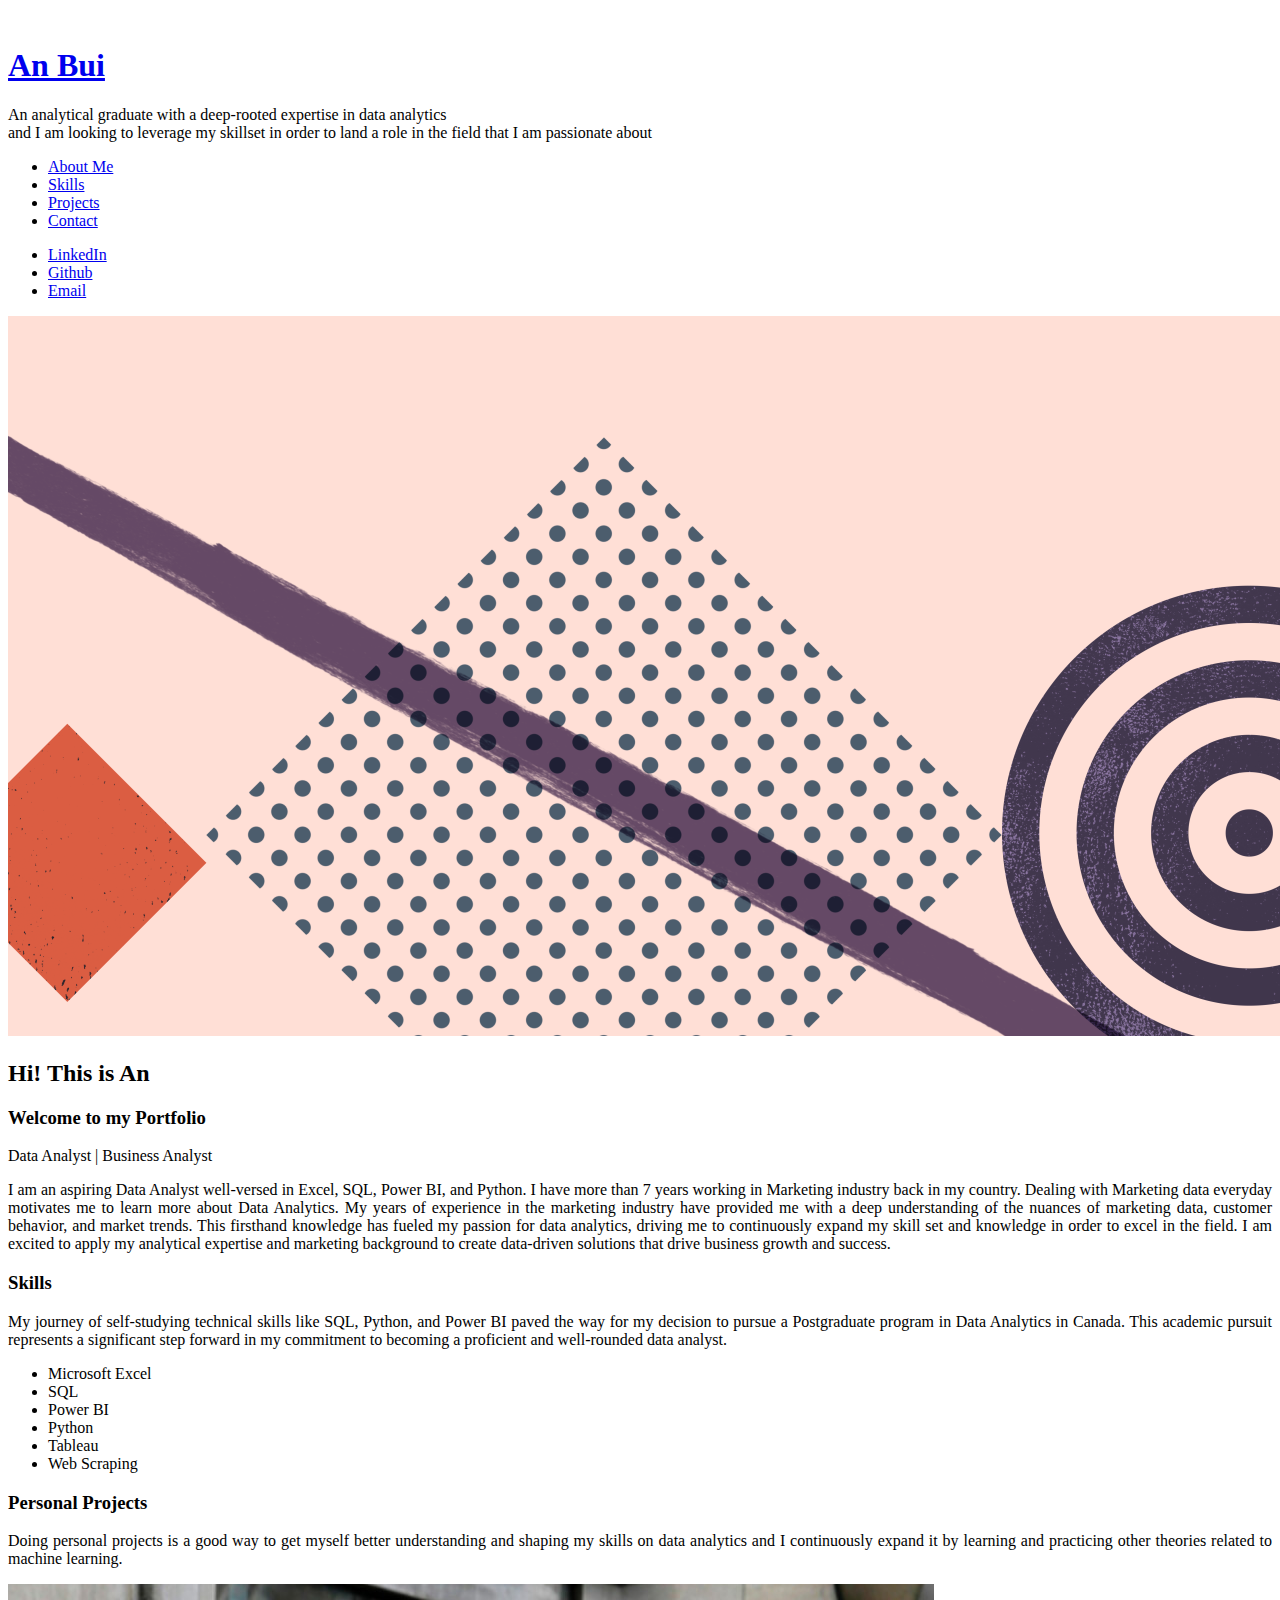
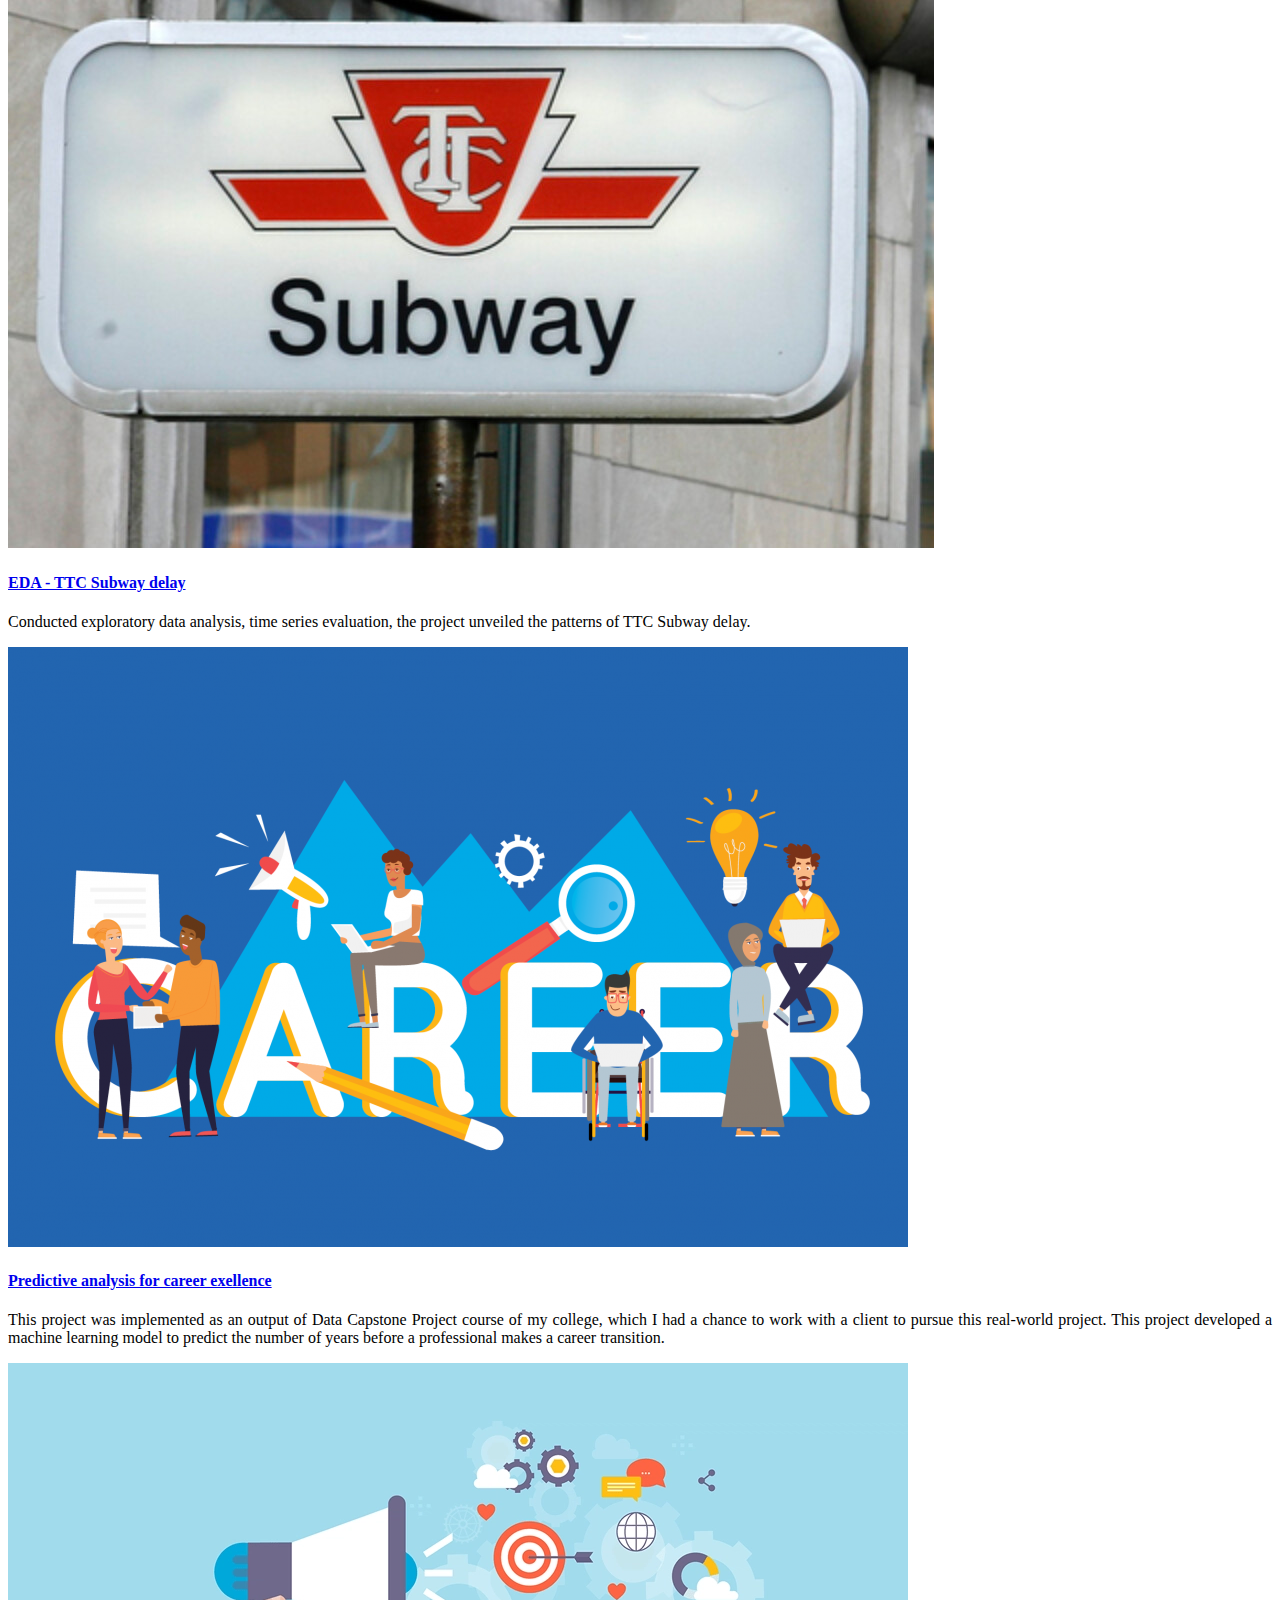
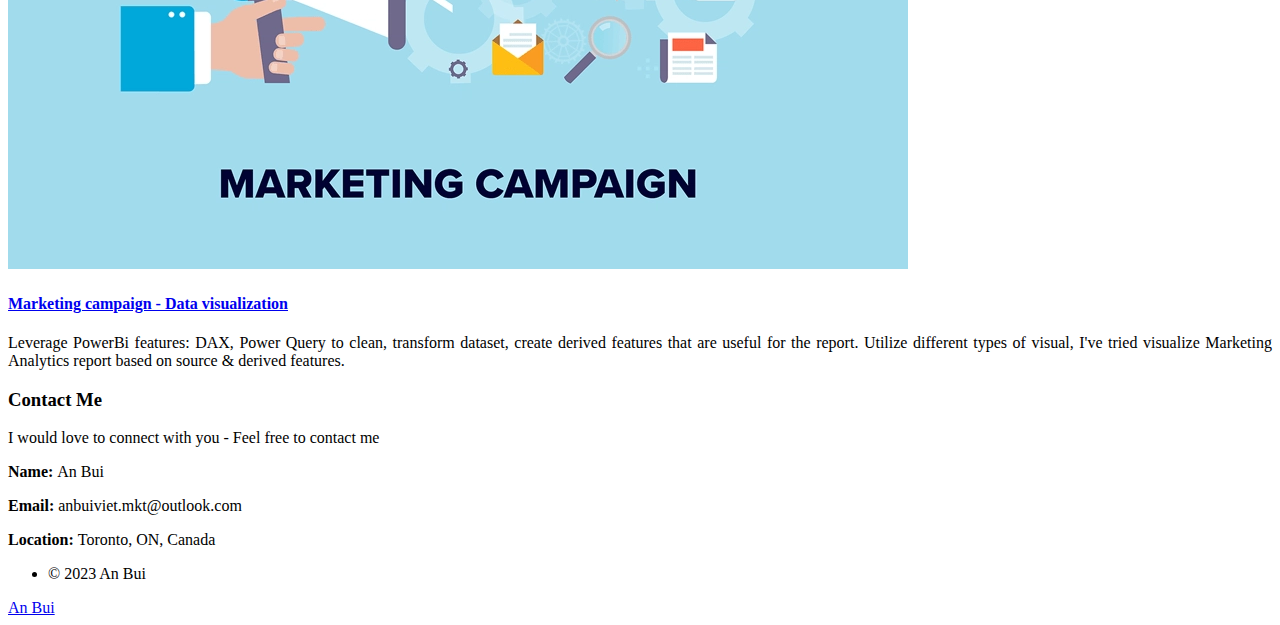
==== commit 2bb6ea22: "Update index.html" ====
--- a/index.html
+++ b/index.html
@@ -496,4 +496,4 @@
 			<script src="assets/js/main.js"></script>
 
 	</body>
-</html>+</html>
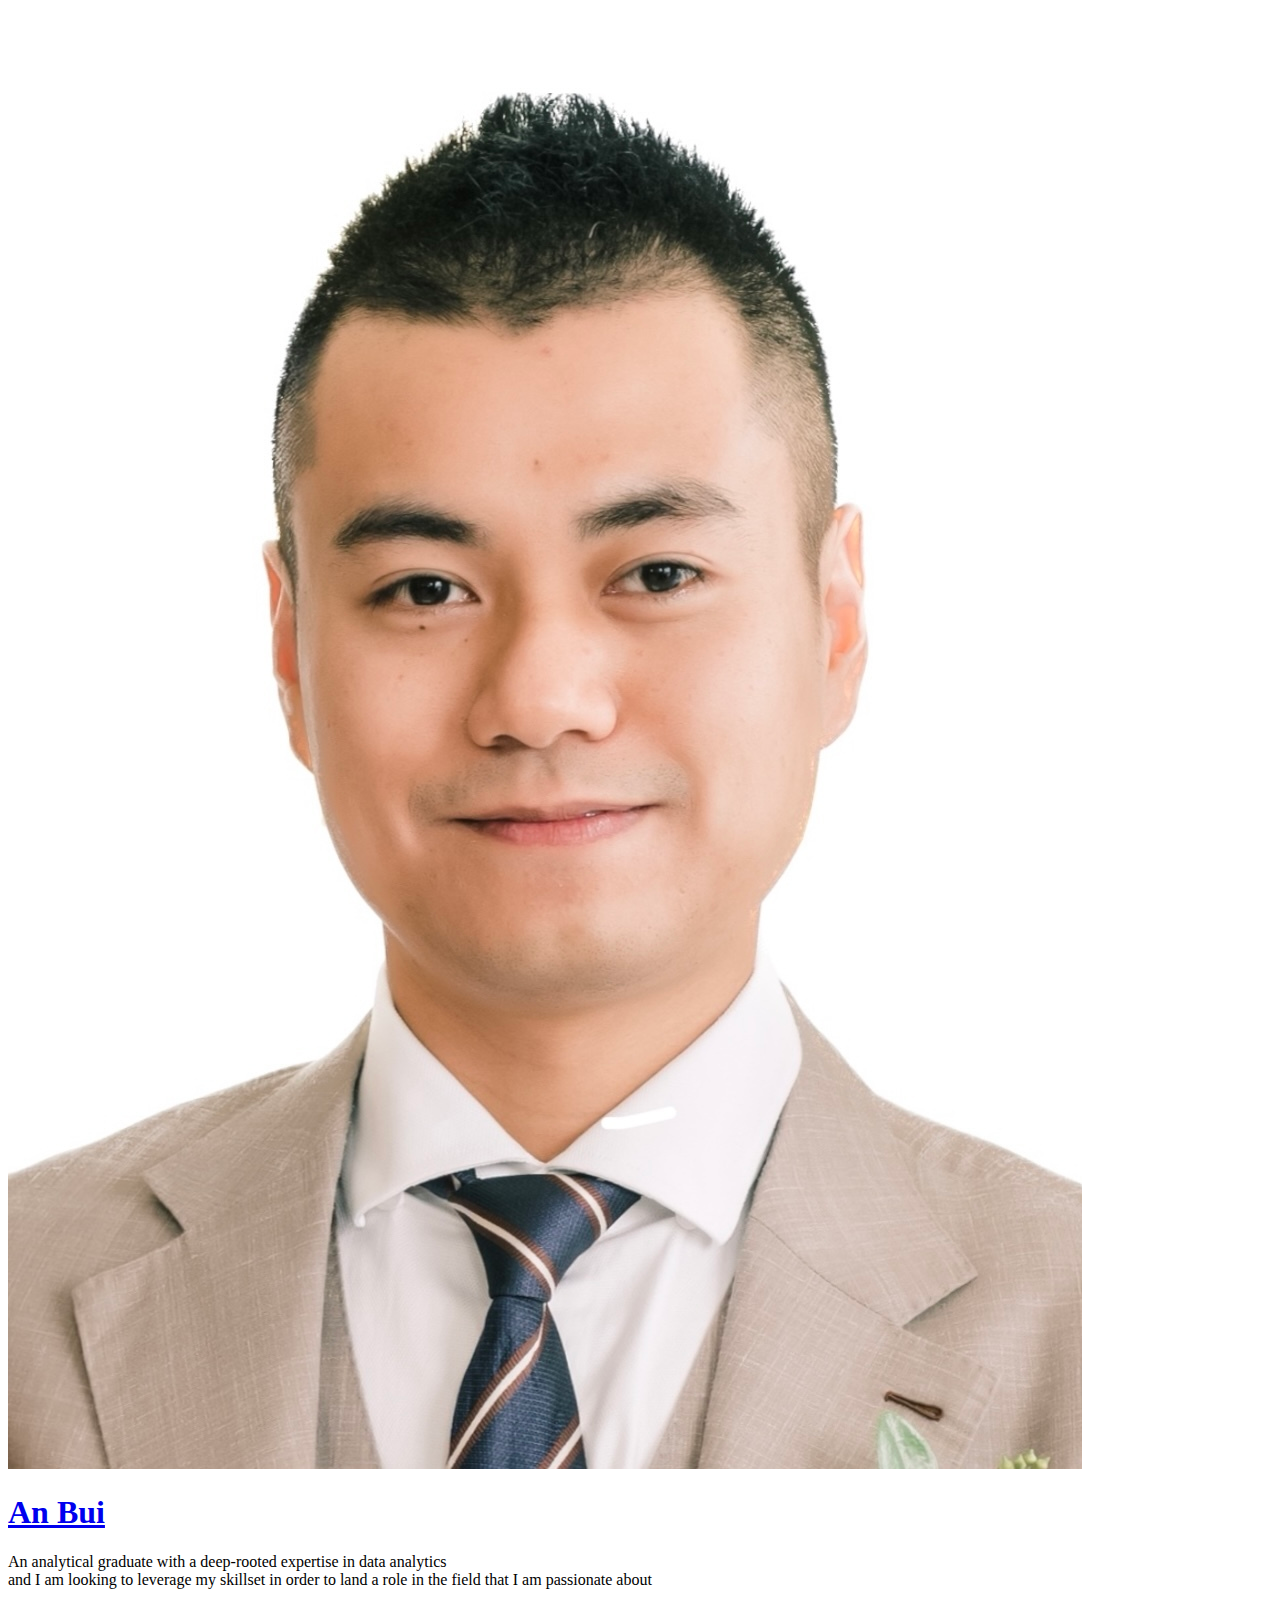
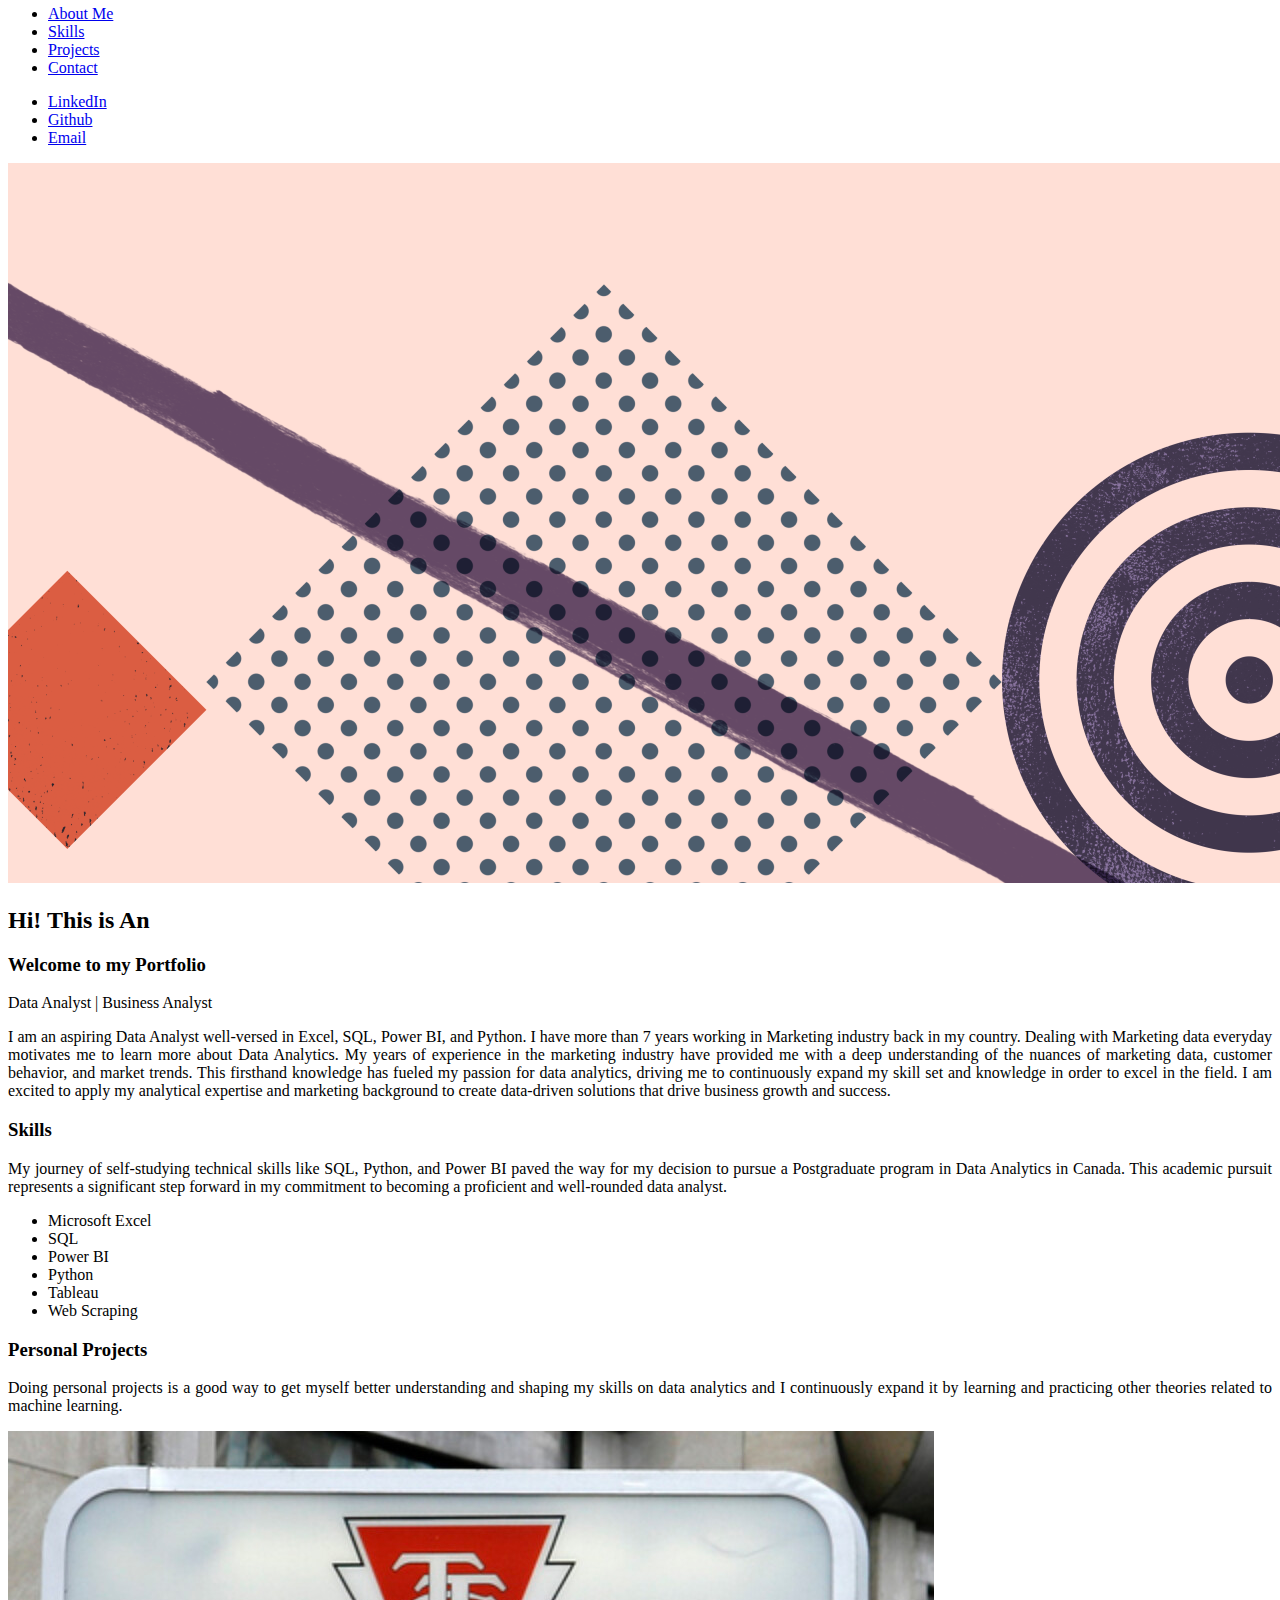
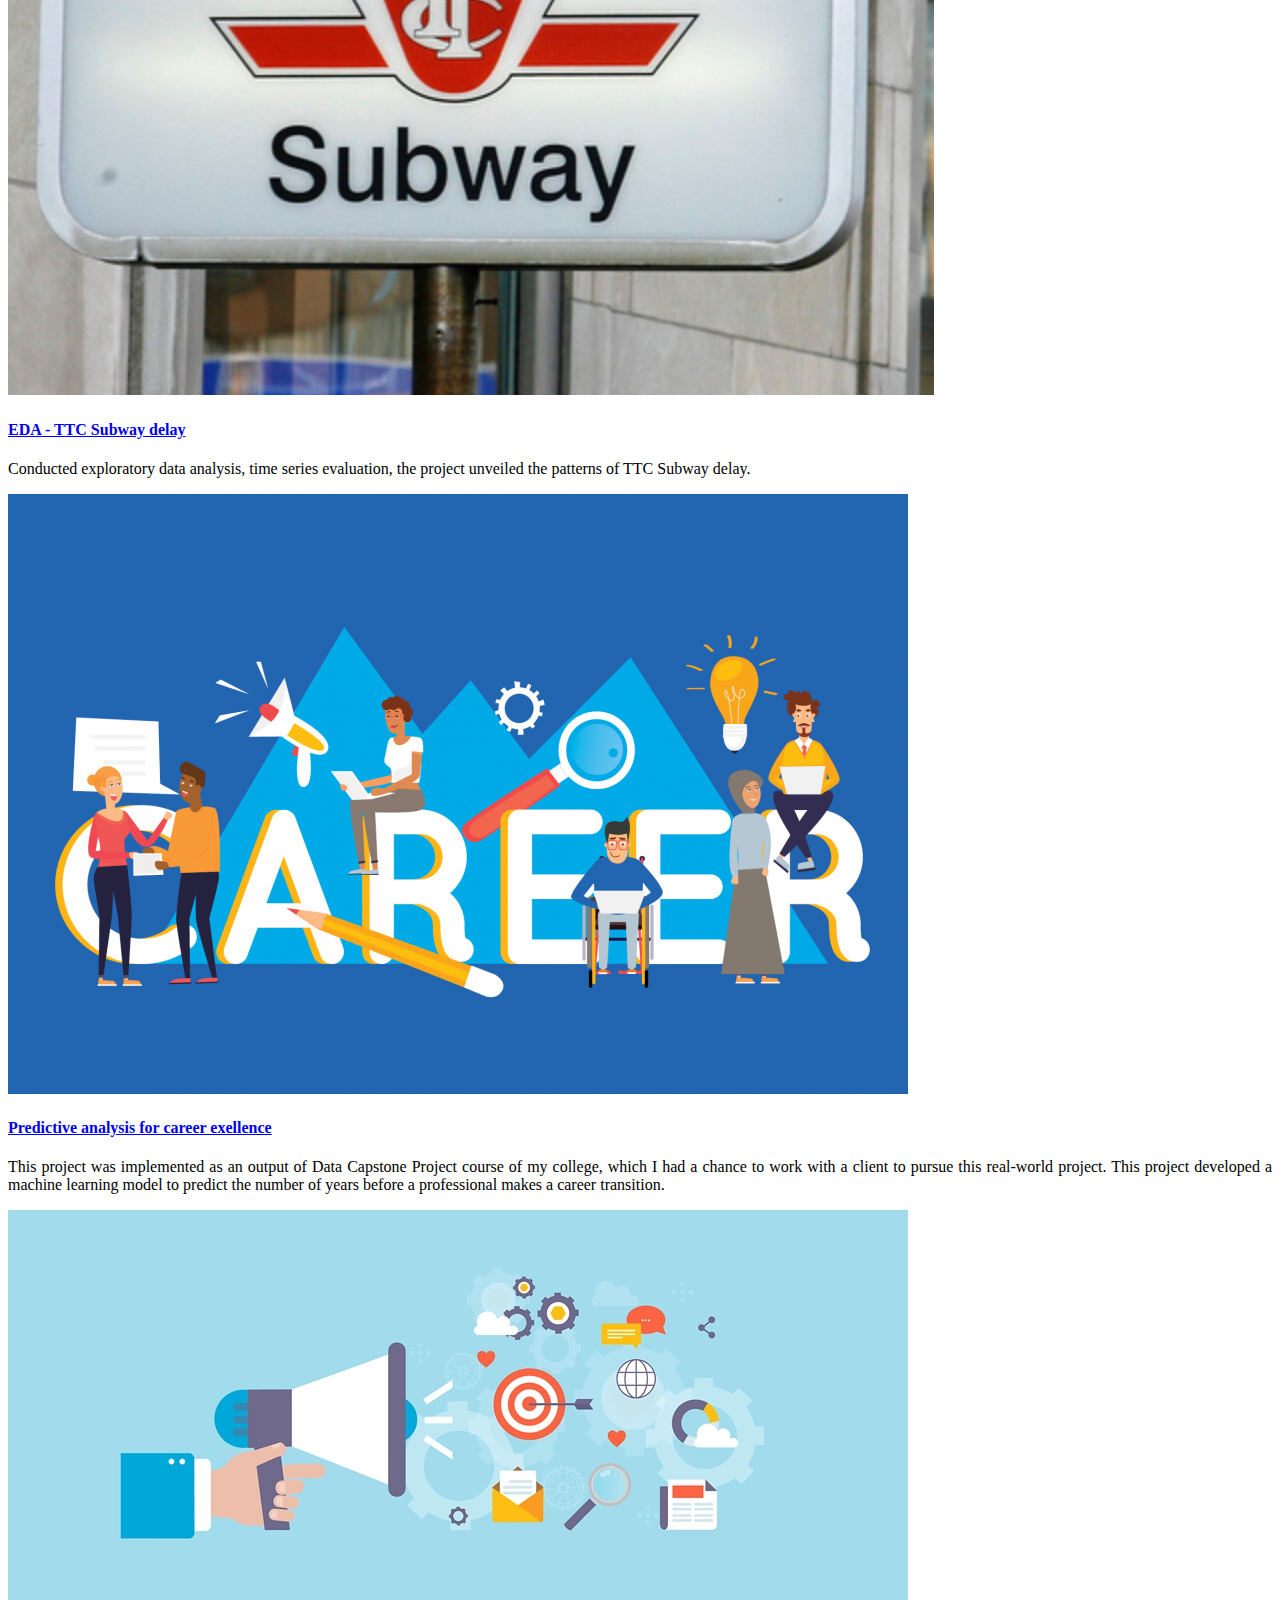
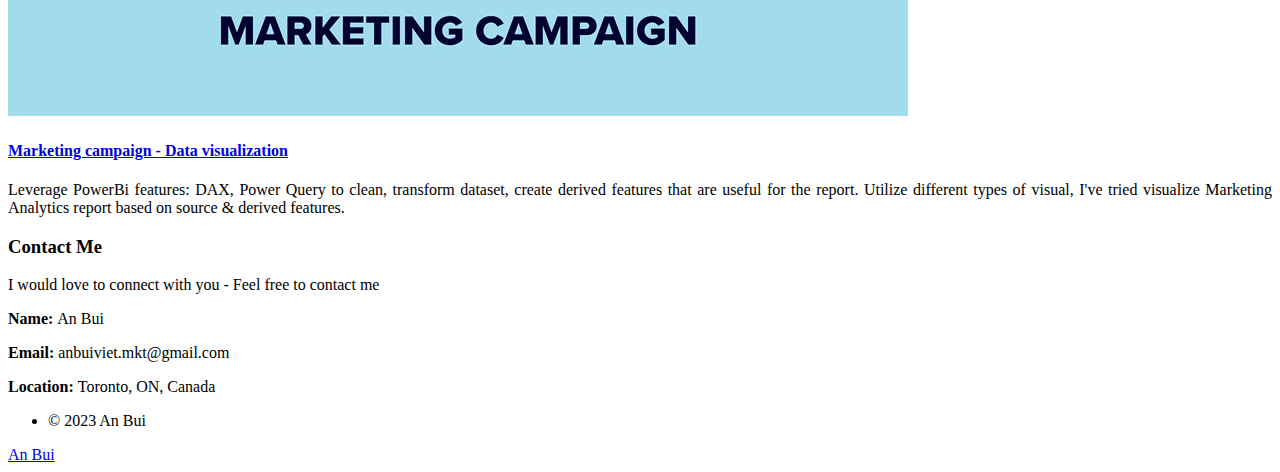
==== commit 592964e7: "Add files via upload" ====
--- a/index.html
+++ b/index.html
@@ -16,7 +16,7 @@
 		<!-- Header -->
 			<section id="header">
 				<header>
-					<span class="image avatar"><img src="images/an_ava.jpg" alt="" /></span>
+					<span class="image avatar"><img src="images/an_ava.jpeg" alt="" /></span>
 					<h1 id="logo"><a href="#">An Bui</a></h1>
 					<p>An analytical graduate with a deep-rooted expertise in data analytics<br />
 					and I am looking to leverage my skillset in order to land a role in the field that I am passionate about</p>
@@ -33,9 +33,18 @@
 					<ul class="icons">
 						<!--<li><a href="#" class="icon brands fa-twitter"><span class="label">Twitter</span></a></li>-->
 						<!--<li><a href="#" class="icon brands fa-facebook-f"><span class="label">Facebook</span></a></li>-->
-						<li><a href="#" class="icon brands fa-linkedin-in"><span class="label">LinkedIn</span></a></li>
-						<li><a href="#" class="icon brands fa-github"><span class="label">Github</span></a></li>
-						<li><a href="#" class="icon solid fa-envelope"><span class="label">Email</span></a></li>
+						<li><a href="https://www.linkedin.com/in/viet-an-bui-a1985bb8/" target="_blank" class ="icon brands fa-linkedin-in">
+								<span class="label">LinkedIn</span>
+							</a>
+						</li>
+						<li><a href="https://github.com/anbui-da" target="_blank" class="icon brands fa-github">
+								<span class="label">Github</span>
+							</a>
+						</li>
+						<li><a href="#" class="icon solid fa-envelope">
+								<span class="label">Email</span>
+							</a>
+						</li>
 					</ul>
 				</footer>
 			</section>
@@ -96,7 +105,7 @@
 										<article>
 											<a href="#" class="image"><img src="images/ttc_train.jpg" alt="" /></a>
 											<div class="inner">
-												<h4><a href="https://github.com/1Gucci/TTC-Subway-Delay" target="_blank"> EDA - TTC Subway delay</a></h4>
+												<h4><a href="https://github.com/anbui-da/TTC-Subway-Delay" target="_blank"> EDA - TTC Subway delay</a></h4>
 												<p style="text-align: justify;">Conducted exploratory data analysis, time series evaluation, the project unveiled the patterns of TTC Subway delay.</p>
 											</div>
 										</article>
@@ -104,7 +113,7 @@
 										<article>
 											<a href="#" class="image"><img src="images/career.jpg" alt="" /></a>
 											<div class="inner">
-												<h4><a href="https://github.com/1Gucci/career_transition_prediction" target="_blank"> Predictive analysis for career exellence</a></h4>
+												<h4><a href="https://github.com/anbui-da/career_transition_prediction" target="_blank"> Predictive analysis for career exellence</a></h4>
 												<p style="text-align: justify;">
 													This project was implemented as an output of Data Capstone Project course of my college, which I had a chance to work with a client to pursue this real-world project.
 													This project developed a machine learning model to predict the number of years before a professional makes a career transition.
@@ -115,7 +124,7 @@
 										<article>
 											<a href="#" class="image"><img src="images/marketing.jpg" alt="" /></a>
 											<div class="inner">
-												<h4><a href="https://github.com/1Gucci/marketing_campaign_data_visualization"> Marketing campaign - Data visualization</a></h4>
+												<h4><a href="https://github.com/anbui-da/marketing_campaign_data_visualization"> Marketing campaign - Data visualization</a></h4>
 												<p style="text-align: justify;">Leverage PowerBi features: DAX, Power Query to clean, transform dataset, create derived features that are useful for the report.
 												Utilize different types of visual, I've tried visualize Marketing Analytics report based on source & derived features.
 												</p>
@@ -132,7 +141,7 @@
 									<p>I would love to connect with you - Feel free to contact me</p>
 										<div class="contact-info">
 											<p><strong>Name: </strong>An Bui</p>
-            								<p><strong>Email: </strong>anbuiviet.mkt@outlook.com</p>
+            								<p><strong>Email: </strong>anbuiviet.mkt@gmail.com</p>
 											<p><strong>Location: </strong>Toronto, ON, Canada</p>
             							</div>	
 								</div>
@@ -496,4 +505,4 @@
 			<script src="assets/js/main.js"></script>
 
 	</body>
-</html>
+</html>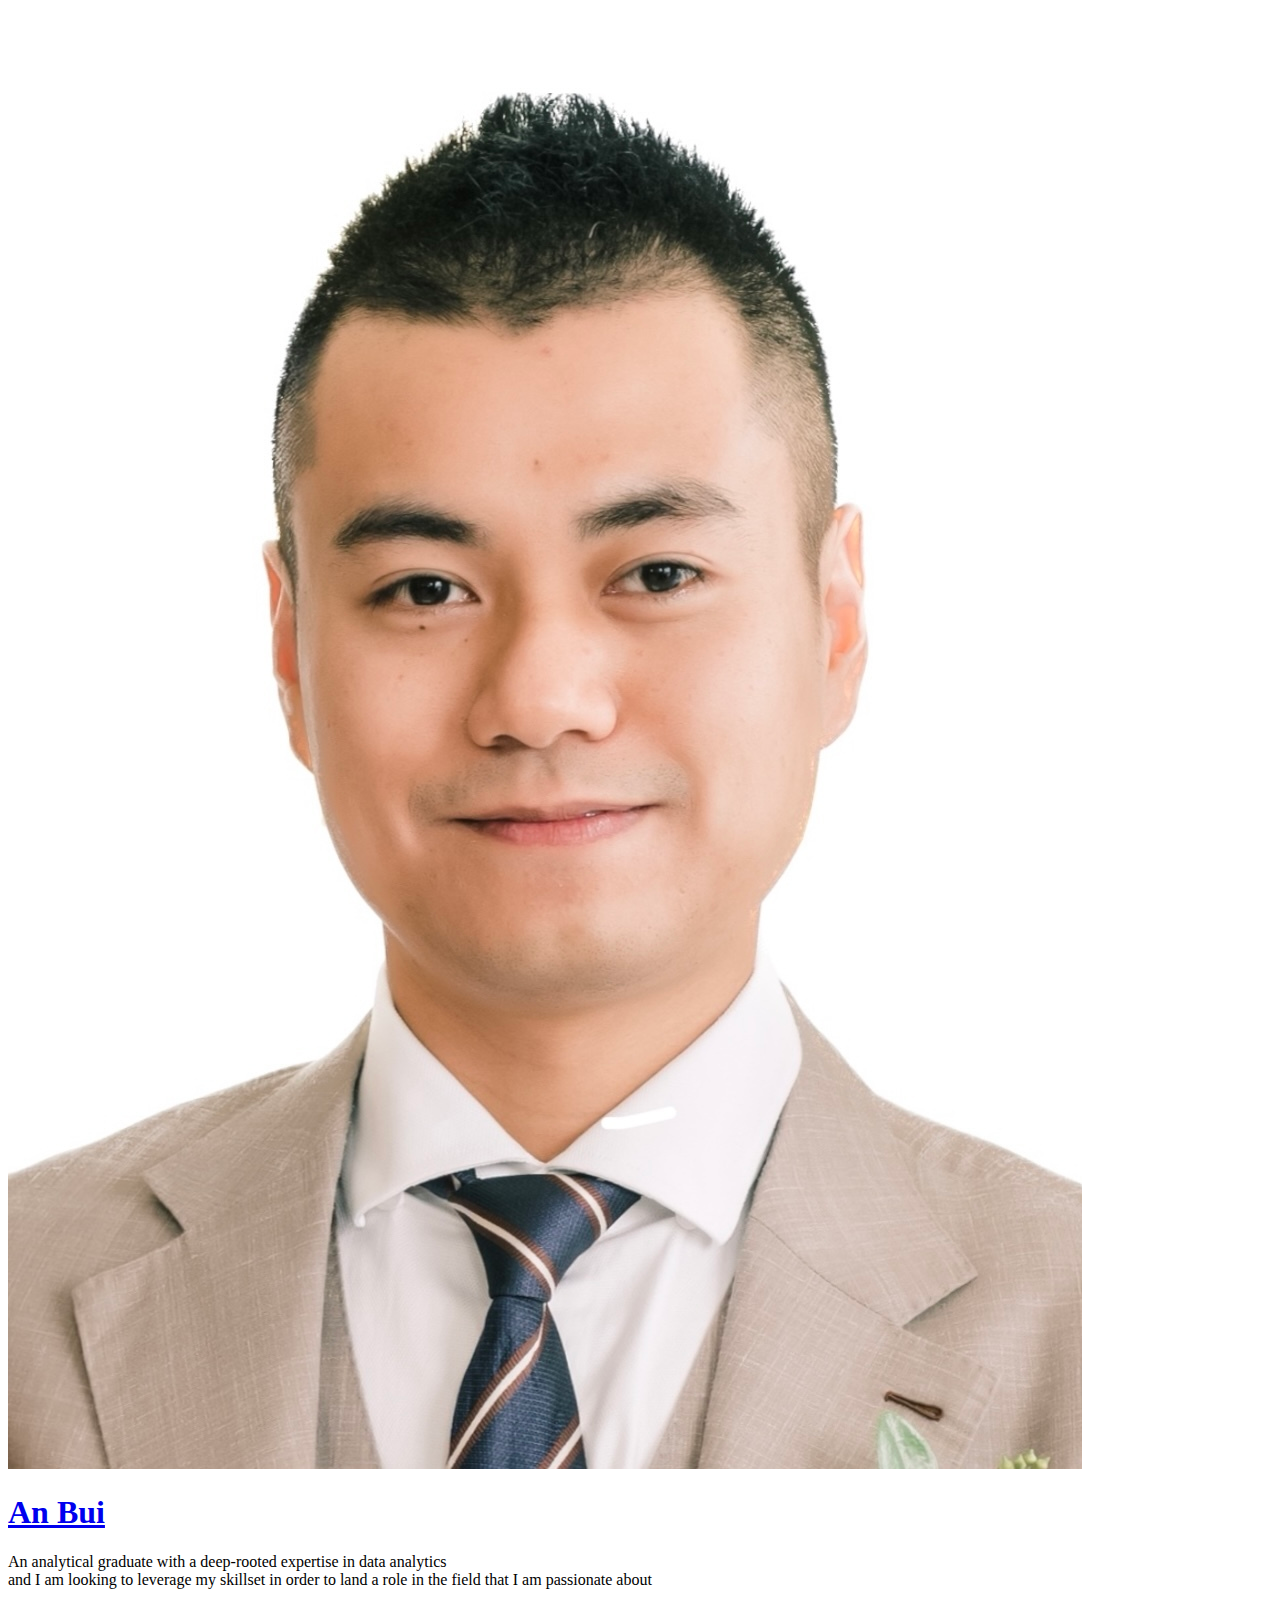
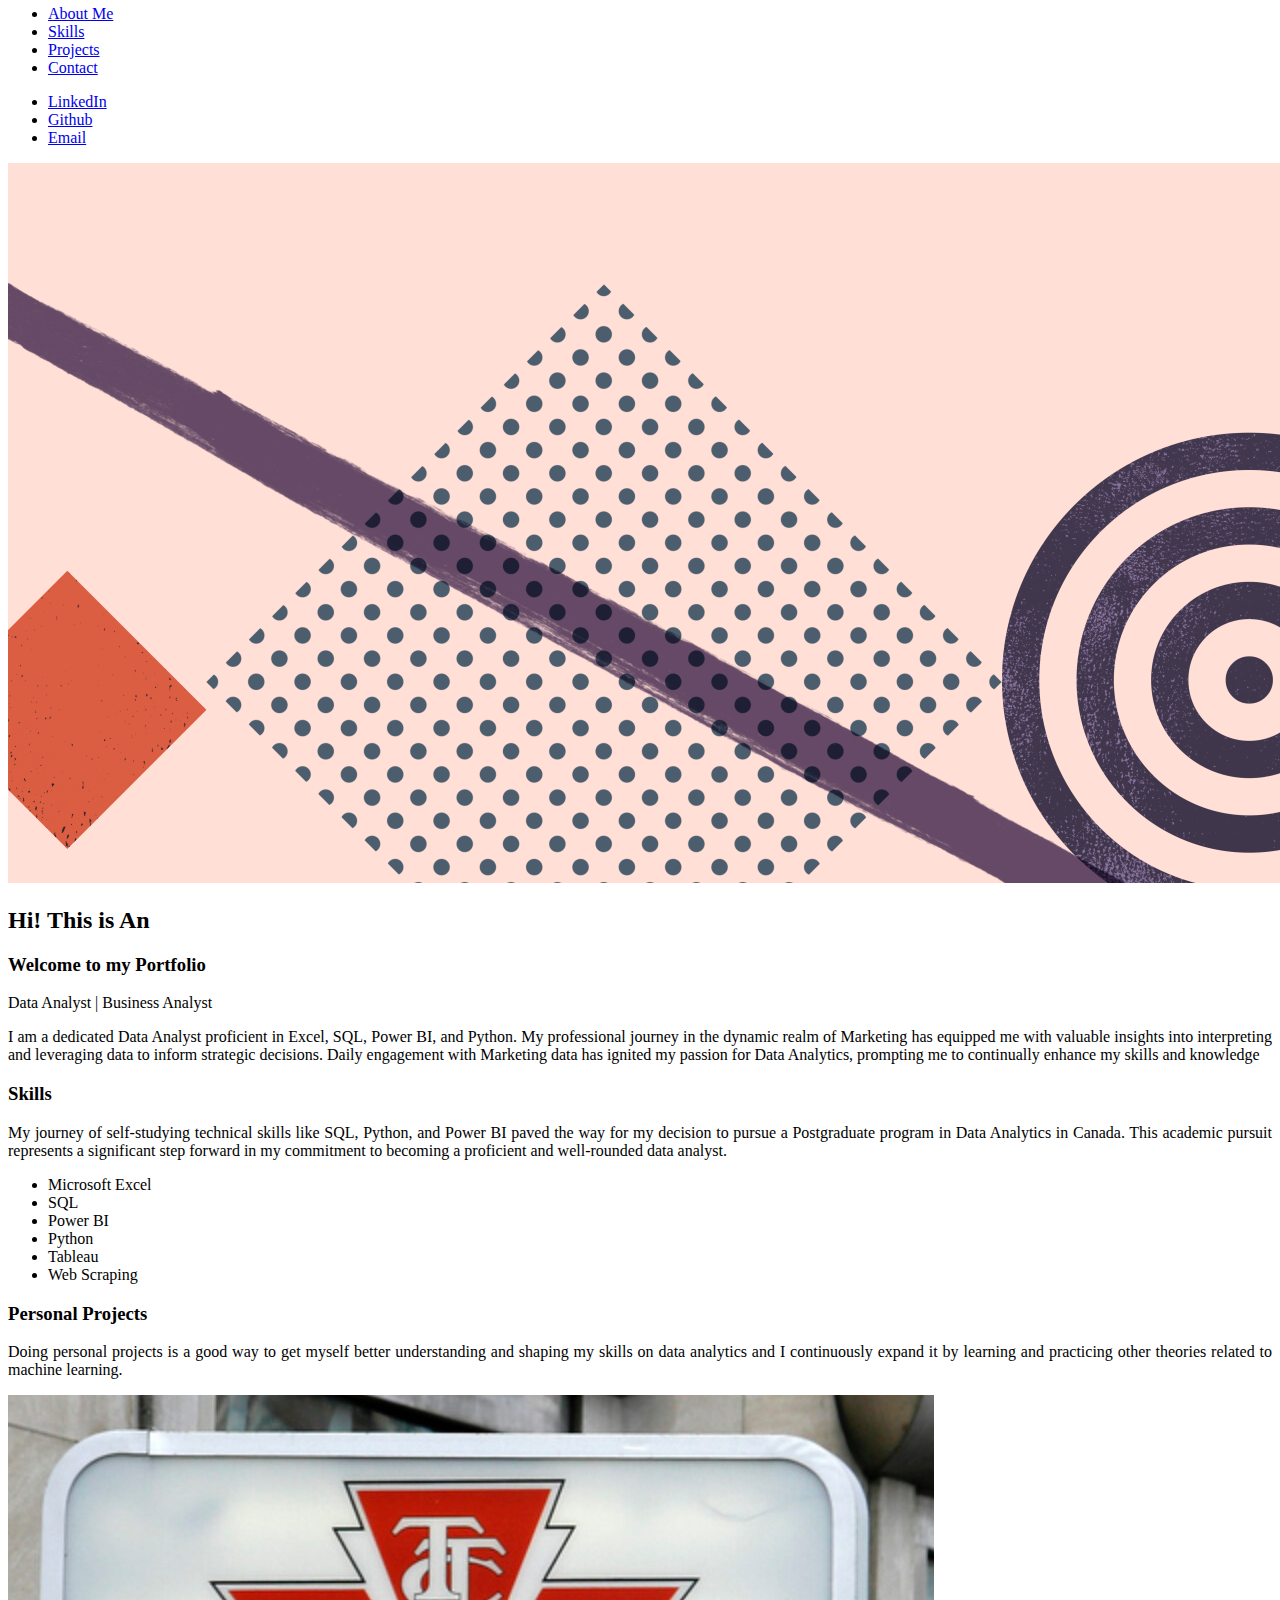
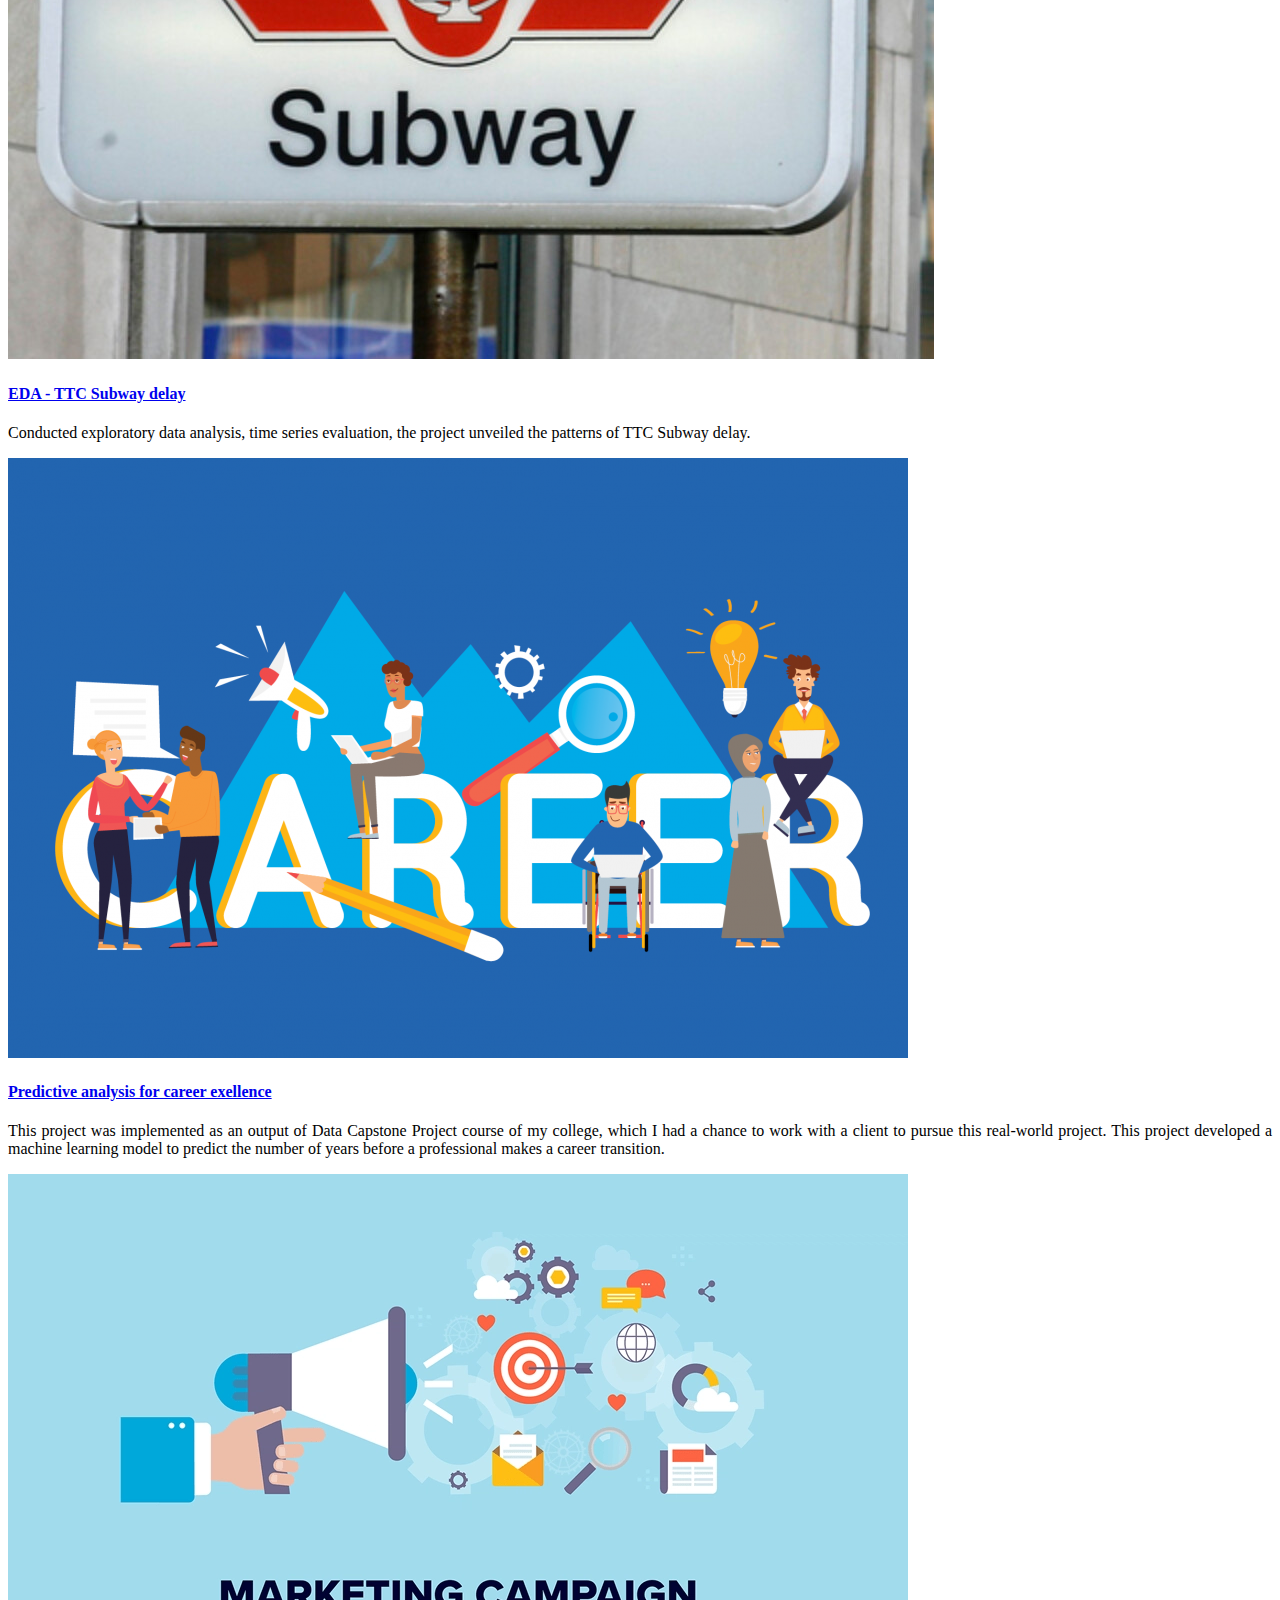
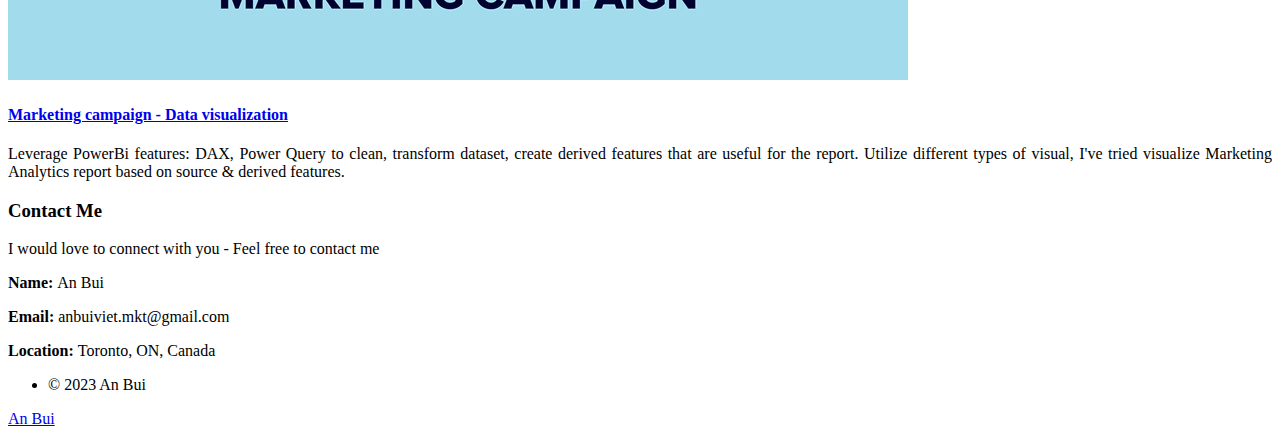
==== commit 7d1f2ce8: "Update index.html" ====
--- a/index.html
+++ b/index.html
@@ -67,11 +67,9 @@
 										<p>Data Analyst | Business Analyst </p>
 									</header>
 									<p style="text-align: justify;">
-										I am an aspiring Data Analyst well-versed in Excel, SQL, Power BI, and Python. I have more than 7 years working in Marketing industry back in my country. Dealing with Marketing data everyday motivates me to learn more about Data Analytics.
-									
-										My years of experience in the marketing industry have provided me with a deep understanding of the nuances of marketing data, customer behavior, and market trends. This firsthand knowledge has fueled my passion for data analytics, driving me to continuously expand my skill set and knowledge in order to excel in the field.
-									
-										I am excited to apply my analytical expertise and marketing background to create data-driven solutions that drive business growth and success. 
+										I am a dedicated Data Analyst proficient in Excel, SQL, Power BI, and Python. 
+										My professional journey in the dynamic realm of Marketing has equipped me with valuable insights into interpreting and leveraging data to inform strategic decisions. 
+										Daily engagement with Marketing data has ignited my passion for Data Analytics, prompting me to continually enhance my skills and knowledge
 									</p>
 								</div>
 							</section>
@@ -505,4 +503,4 @@
 			<script src="assets/js/main.js"></script>
 
 	</body>
-</html>+</html>
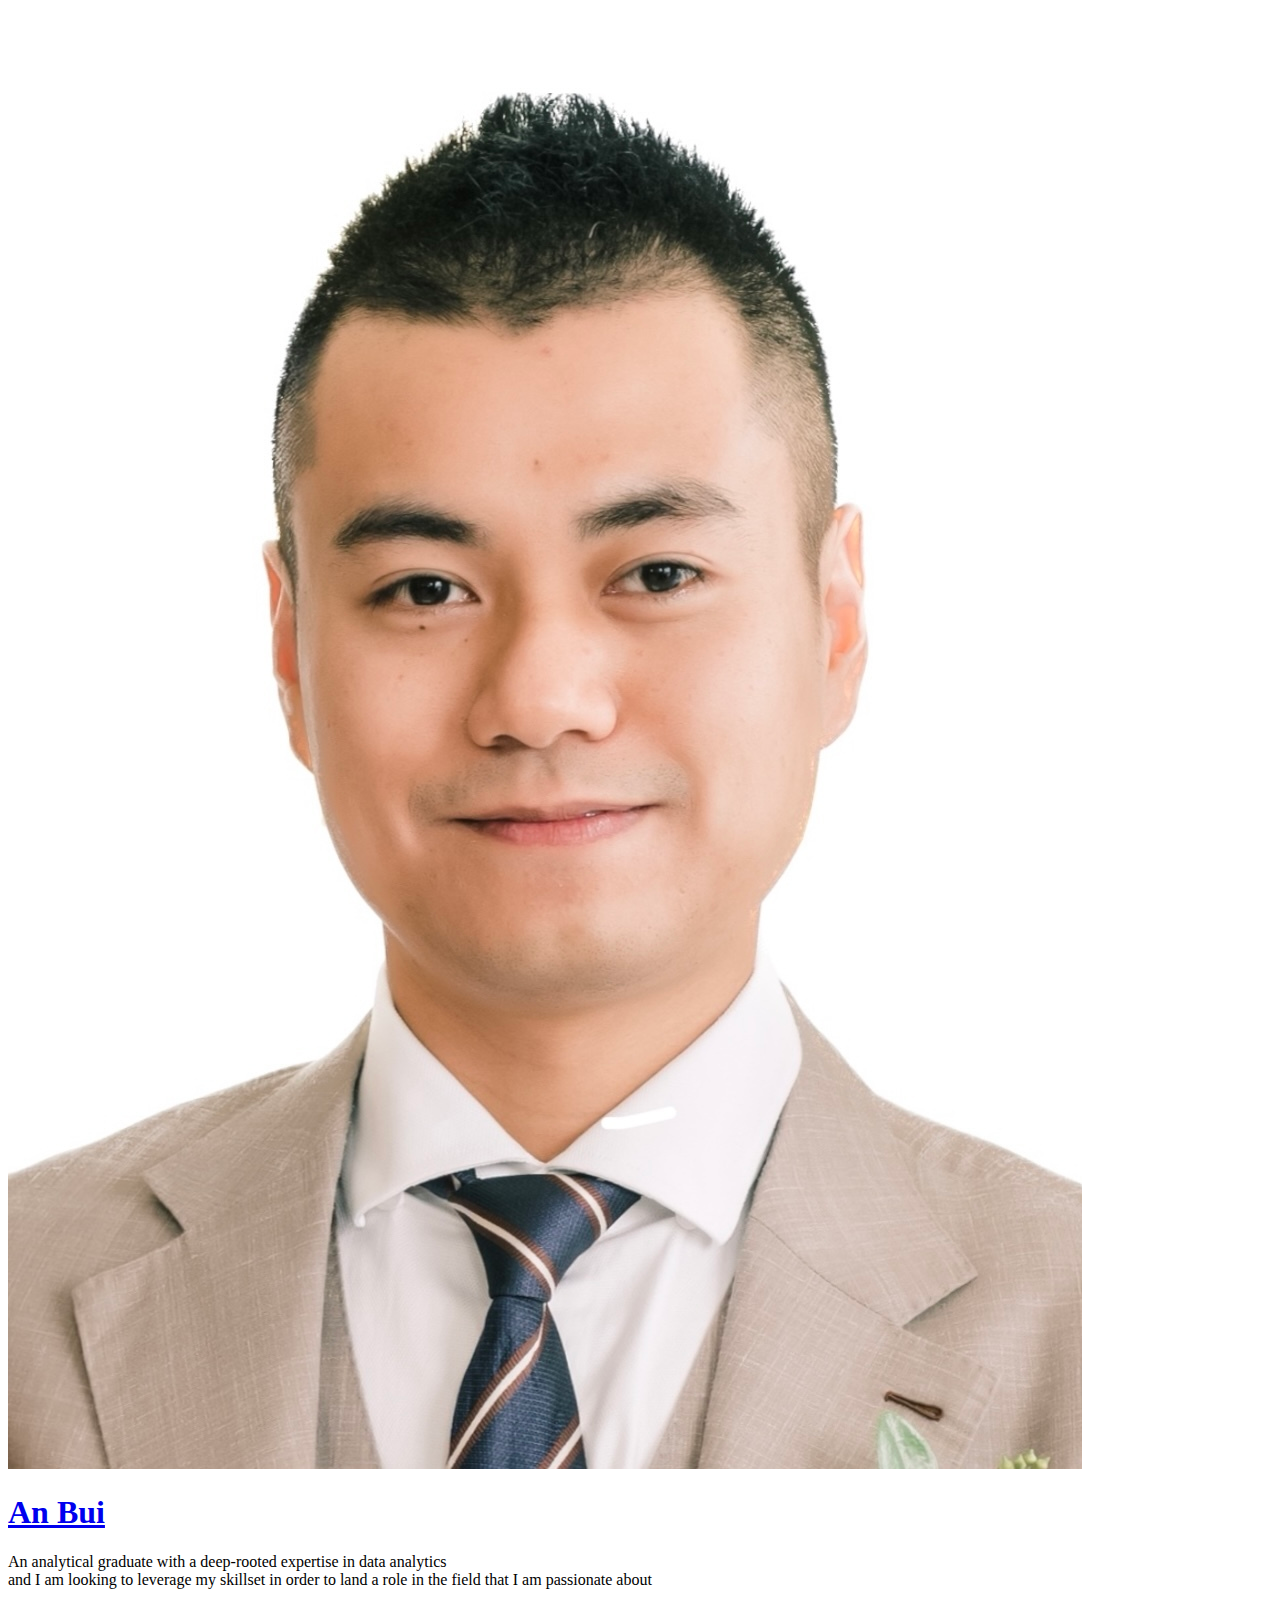
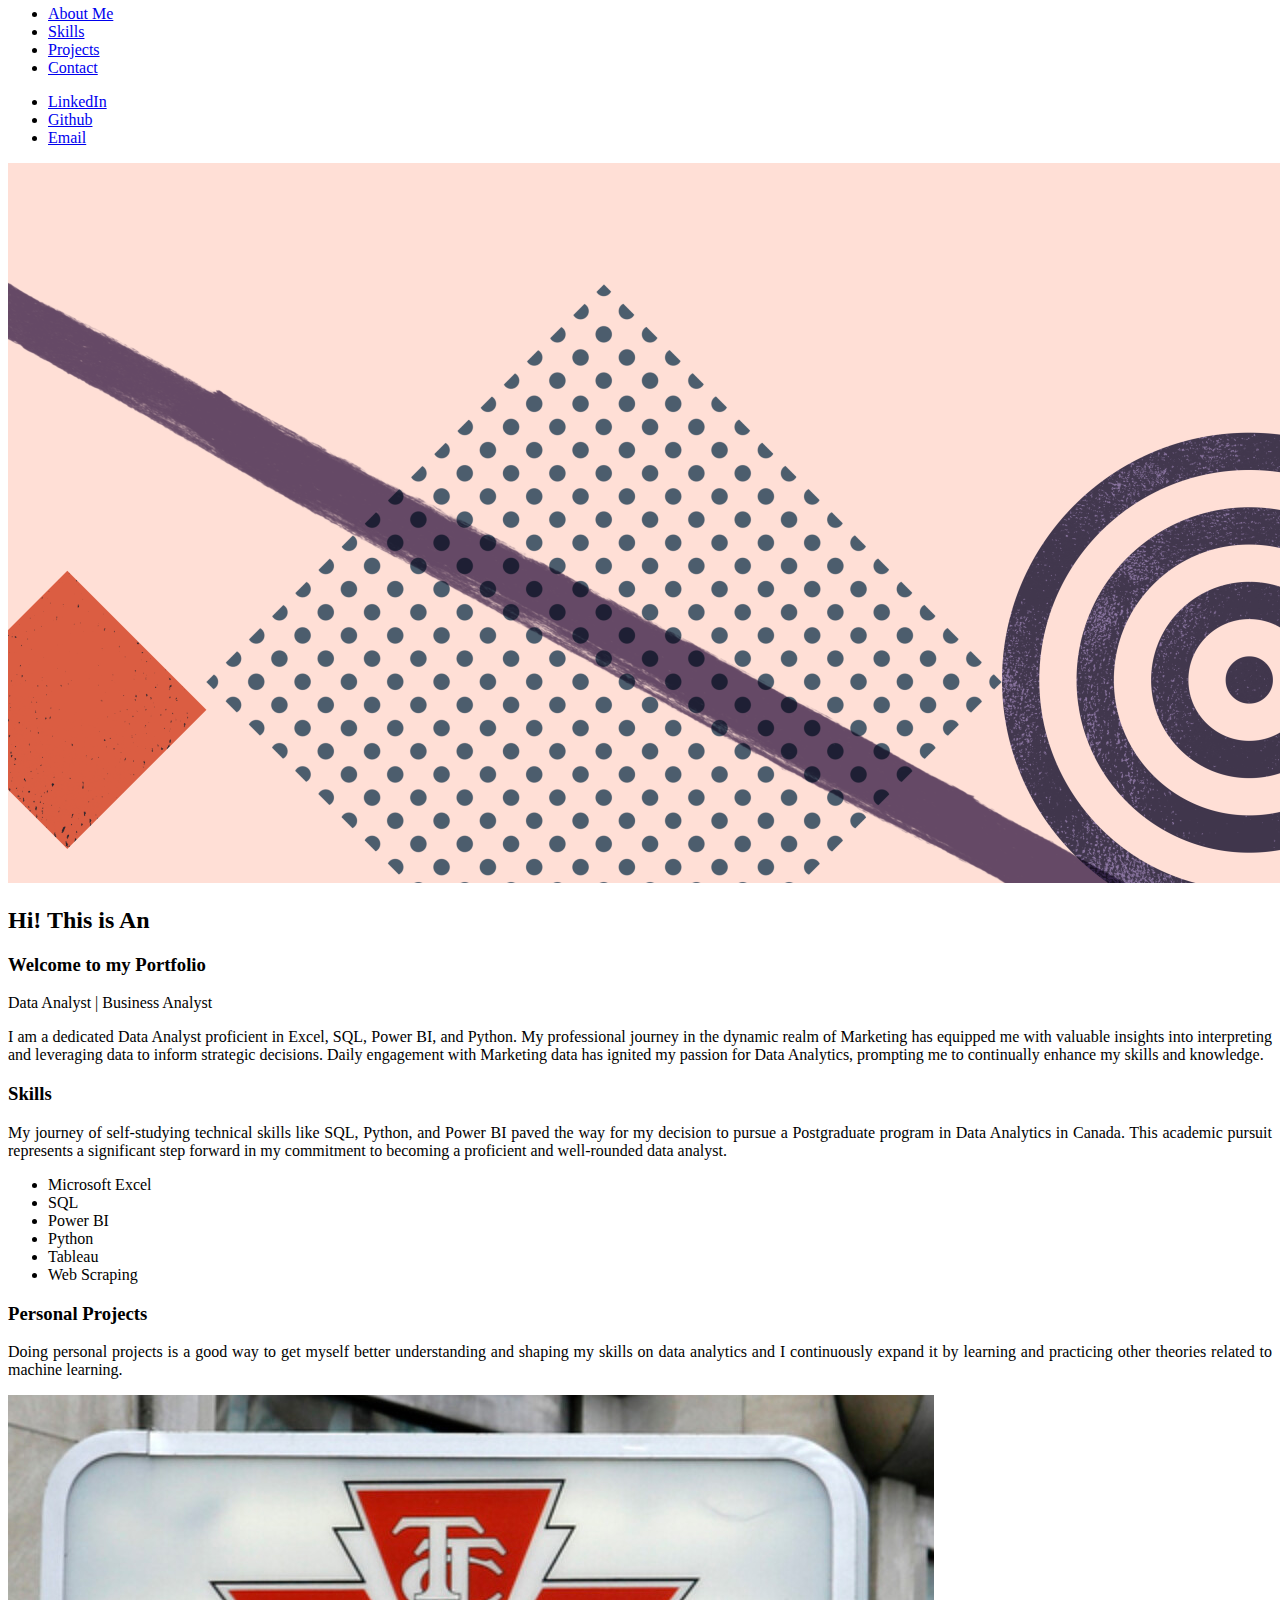
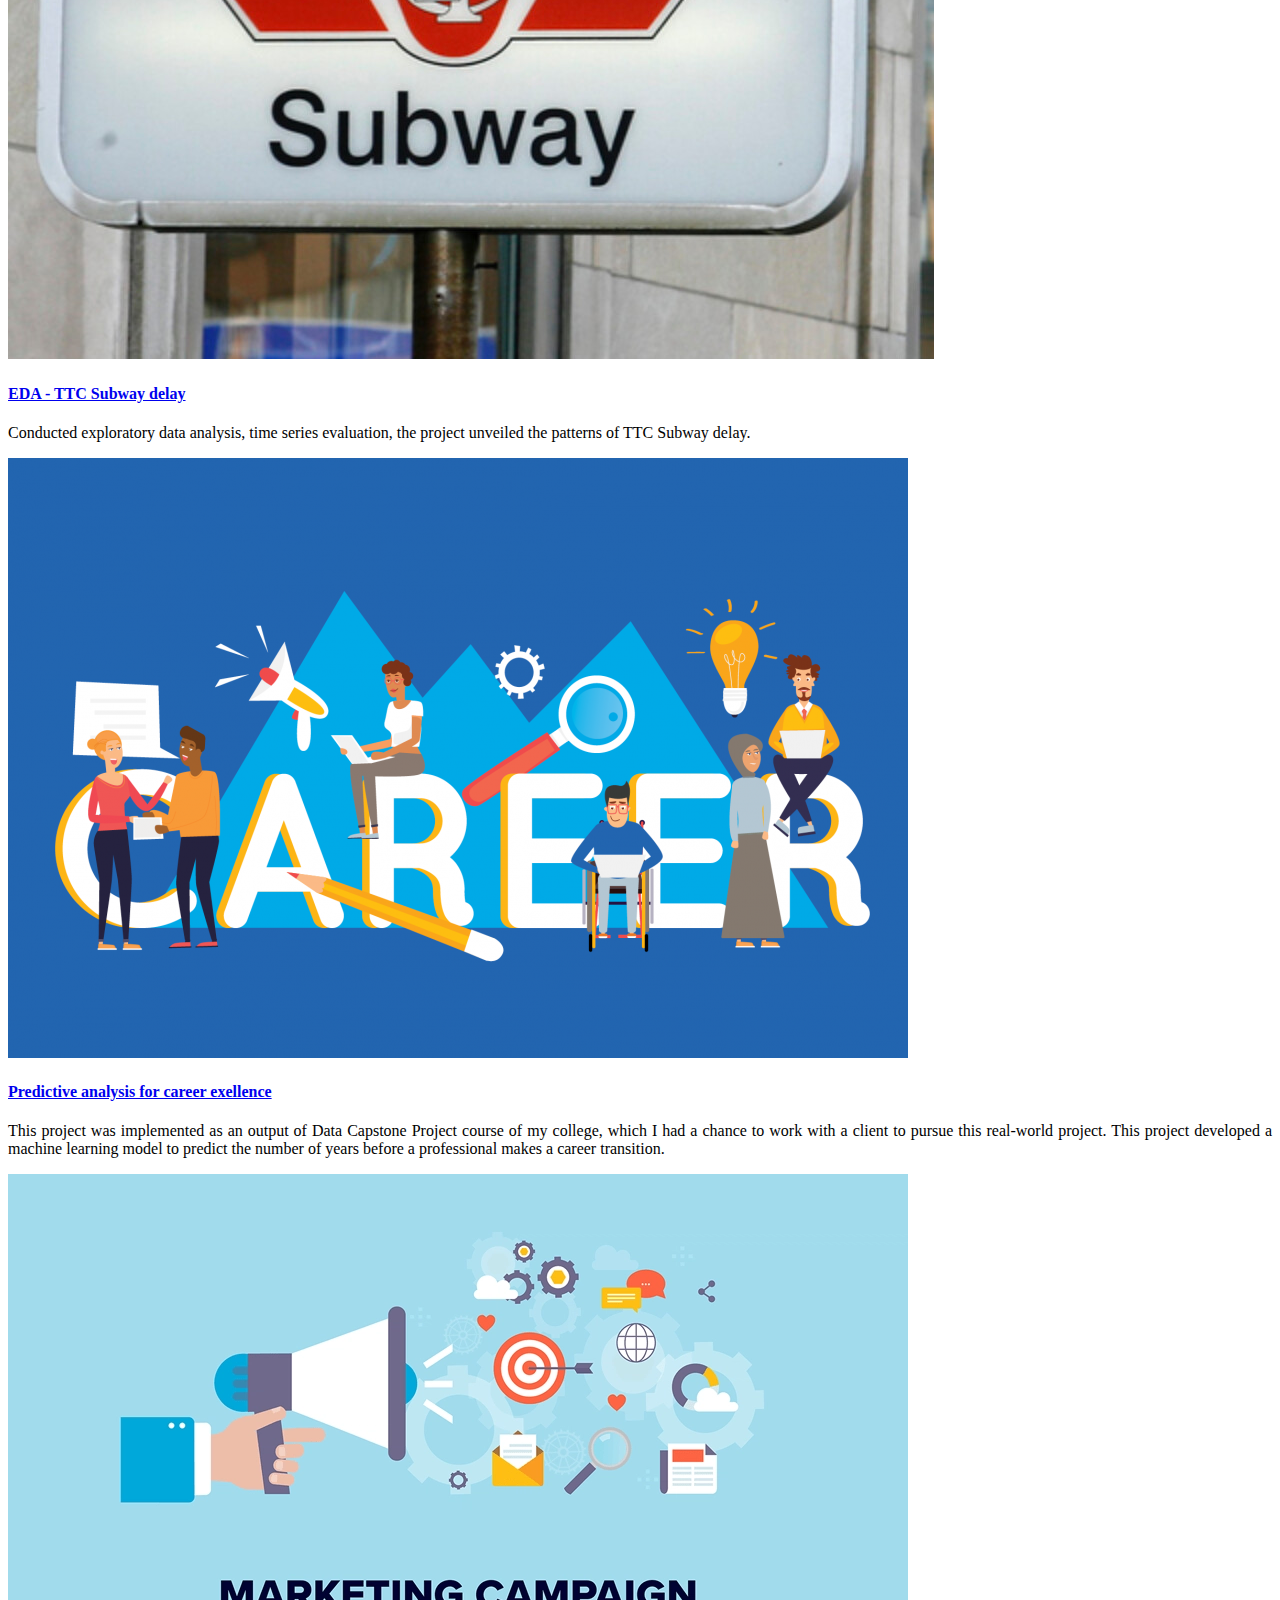
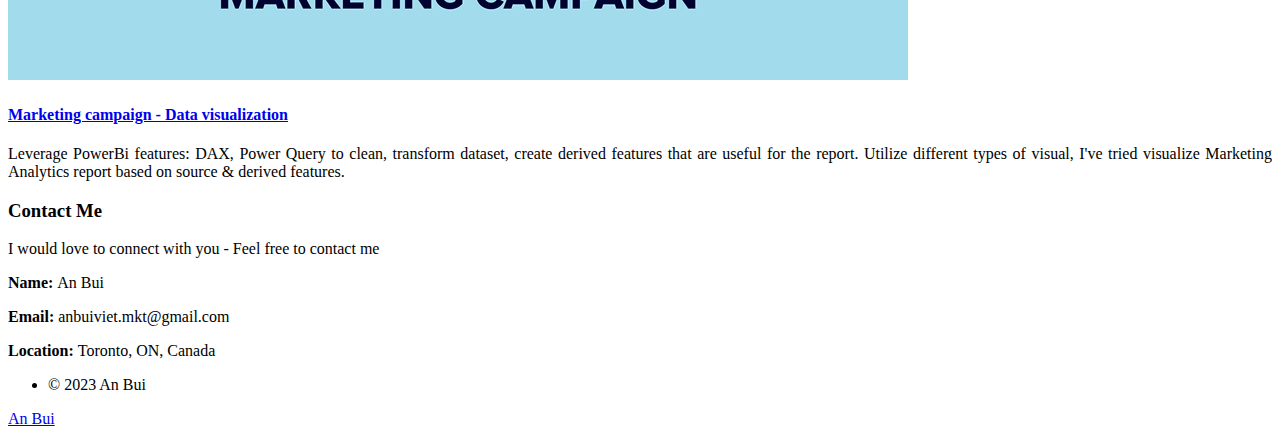
==== commit 0e0388fa: "Update index.html" ====
--- a/index.html
+++ b/index.html
@@ -69,7 +69,7 @@
 									<p style="text-align: justify;">
 										I am a dedicated Data Analyst proficient in Excel, SQL, Power BI, and Python. 
 										My professional journey in the dynamic realm of Marketing has equipped me with valuable insights into interpreting and leveraging data to inform strategic decisions. 
-										Daily engagement with Marketing data has ignited my passion for Data Analytics, prompting me to continually enhance my skills and knowledge
+										Daily engagement with Marketing data has ignited my passion for Data Analytics, prompting me to continually enhance my skills and knowledge.
 									</p>
 								</div>
 							</section>
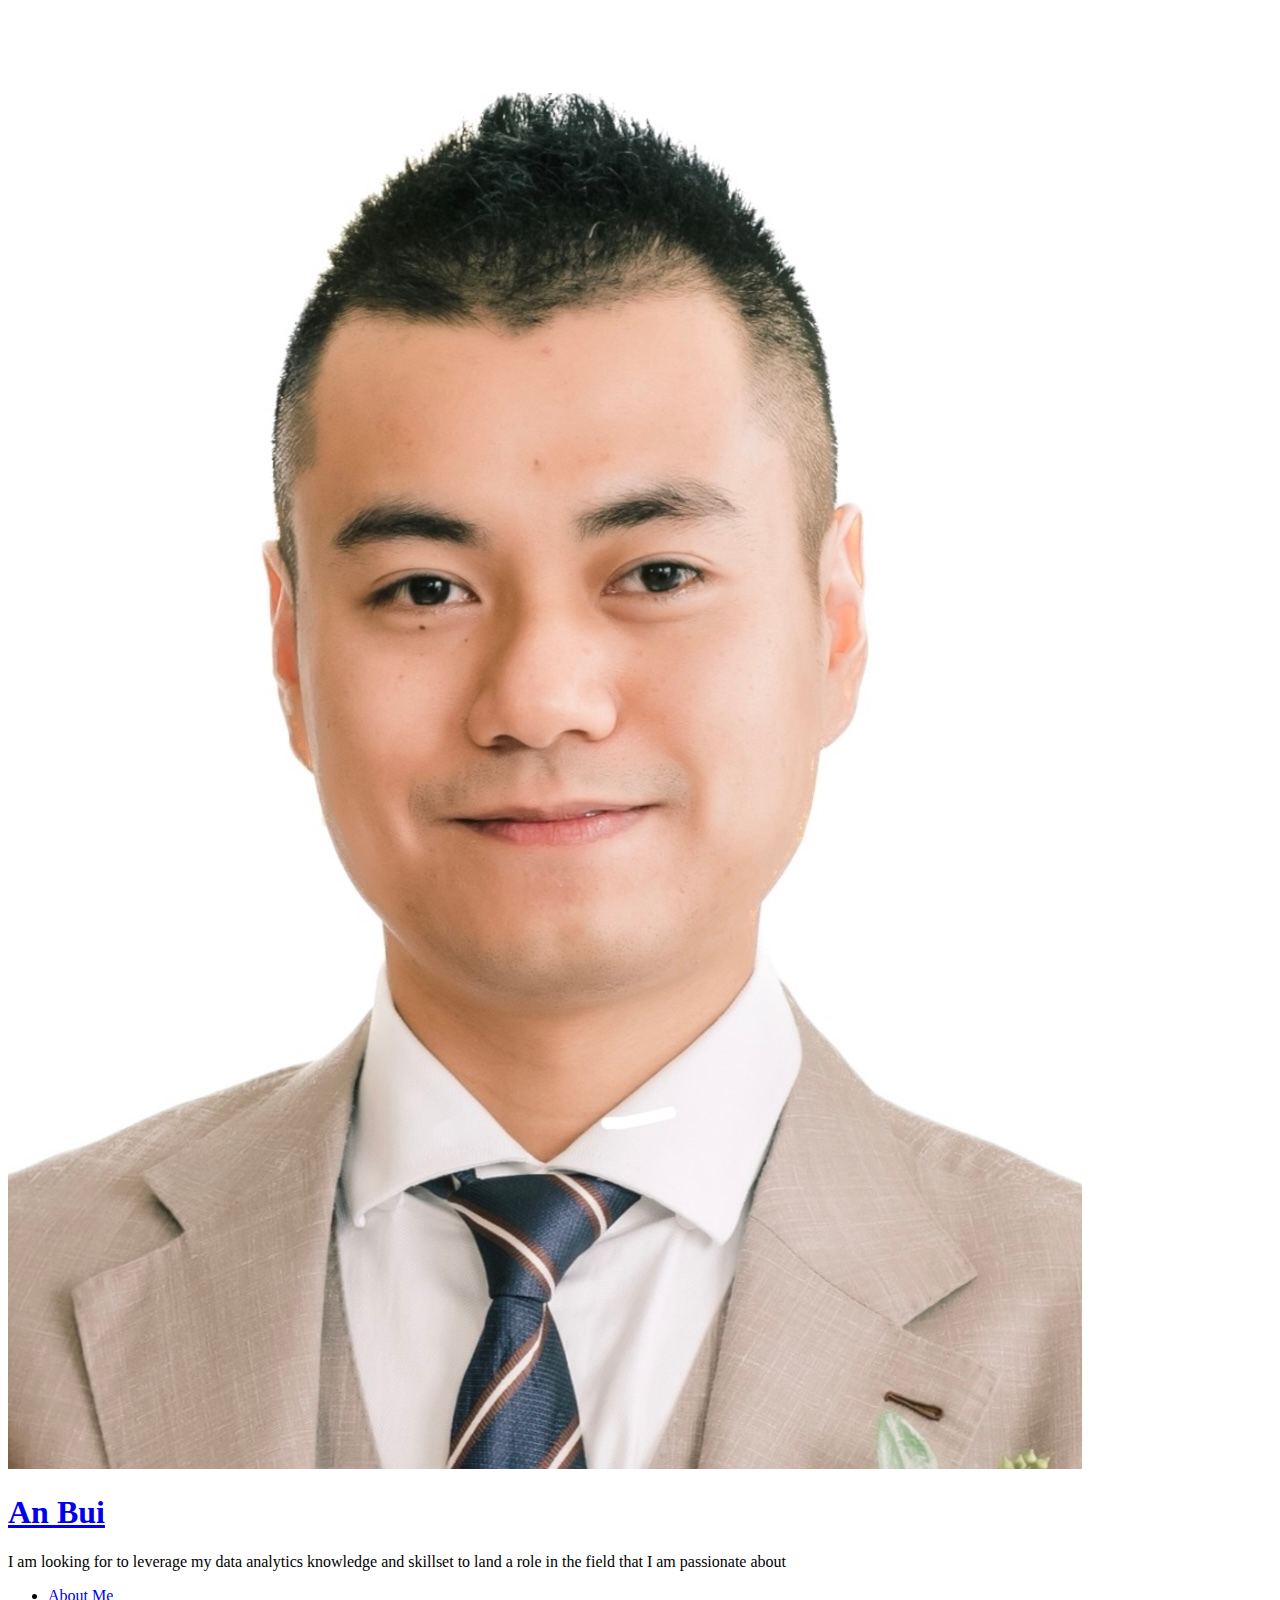
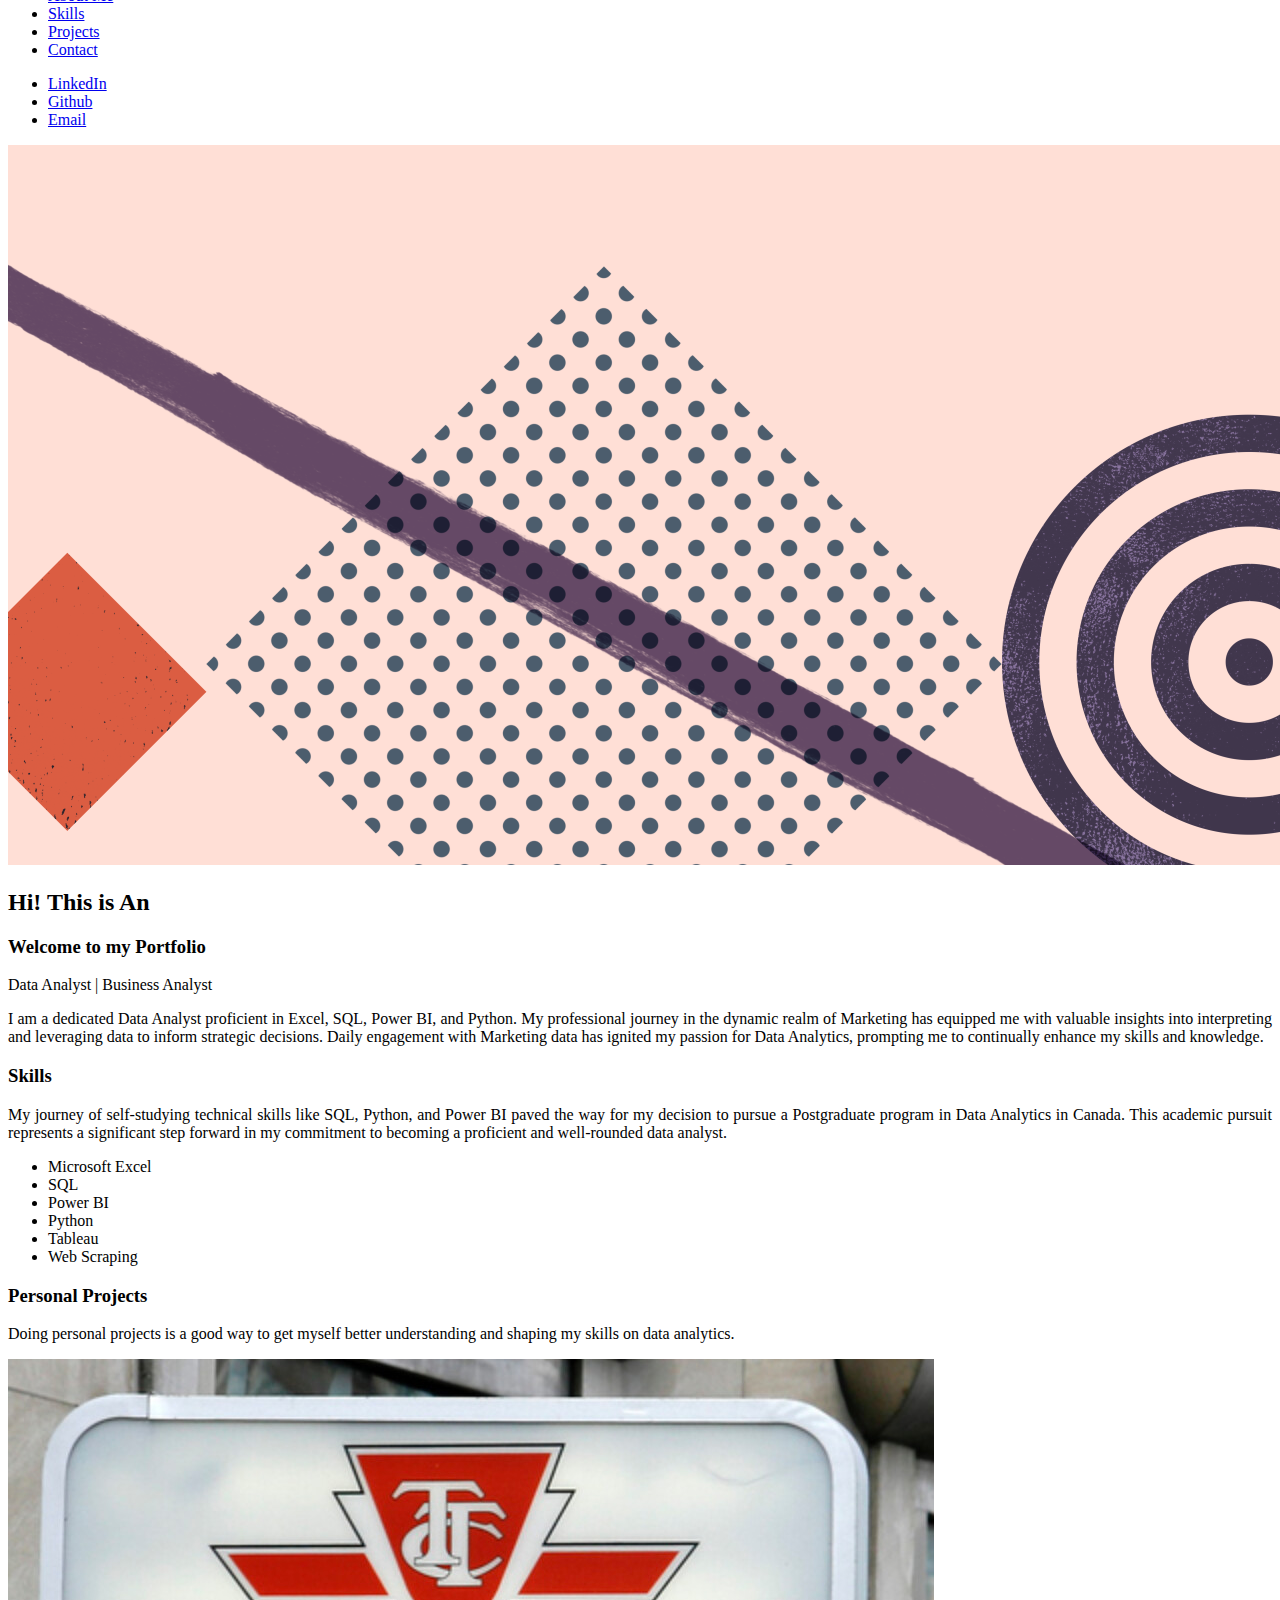
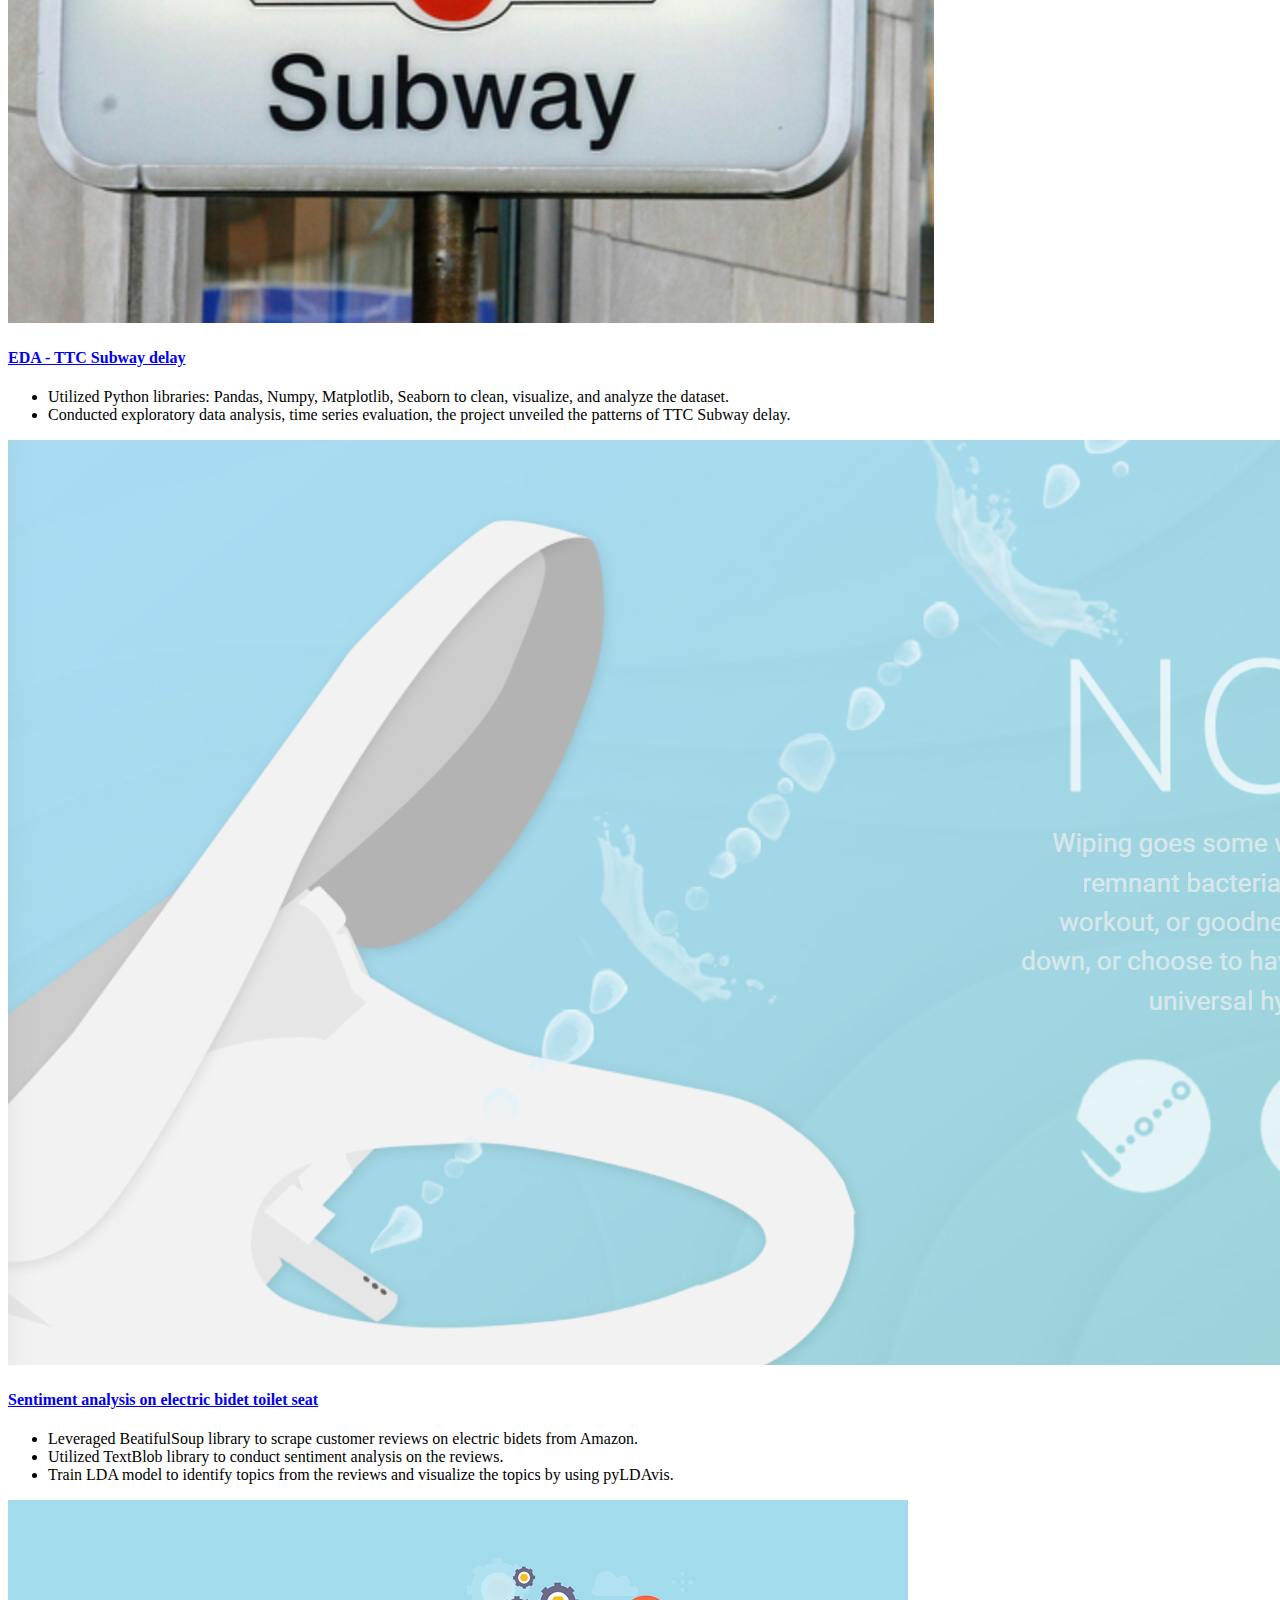
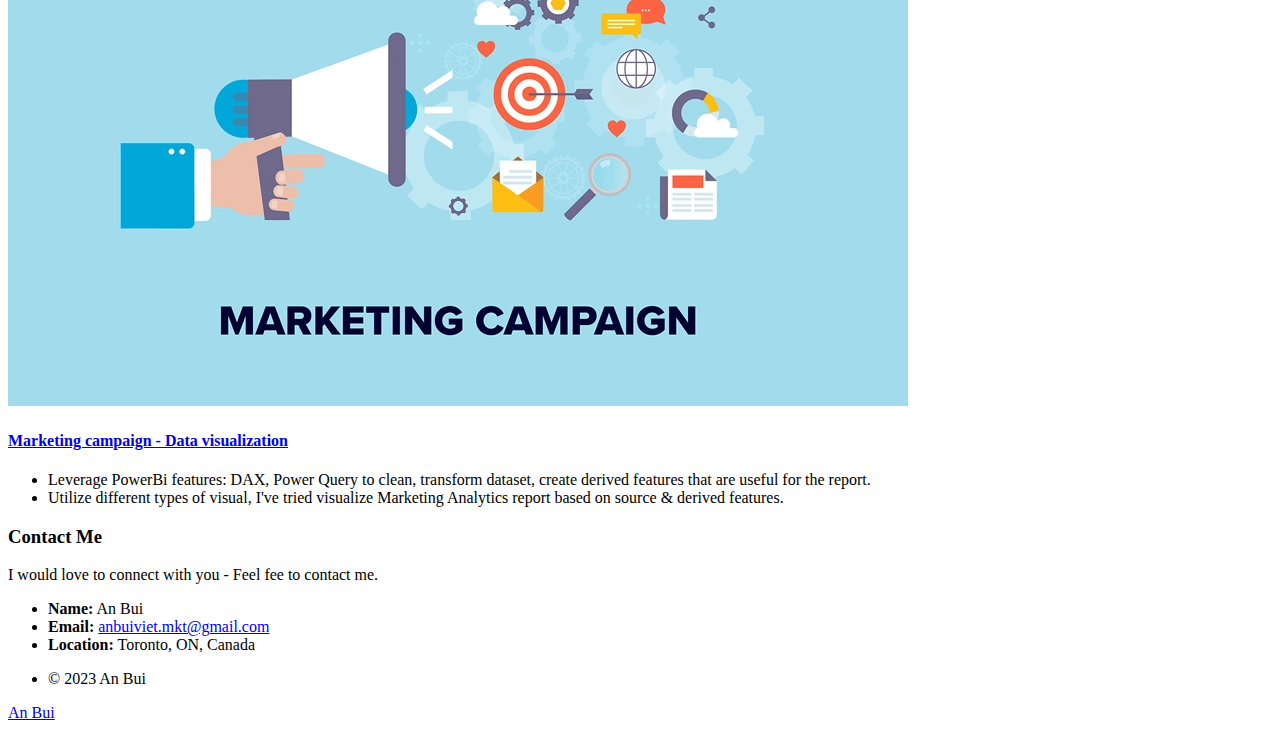
==== commit f0bcffbf: "Add files via upload" ====
--- a/index.html
+++ b/index.html
@@ -18,15 +18,16 @@
 				<header>
 					<span class="image avatar"><img src="images/an_ava.jpeg" alt="" /></span>
 					<h1 id="logo"><a href="#">An Bui</a></h1>
-					<p>An analytical graduate with a deep-rooted expertise in data analytics<br />
-					and I am looking to leverage my skillset in order to land a role in the field that I am passionate about</p>
+					<p>I am looking for to leverage my data analytics knowledge and skillset to land a role in the field that I am passionate about<br />
+					</p>
 				</header>
 				<nav id="nav">
 					<ul>
 						<li><a href="#one" class="active">About Me</a></li>
 						<li><a href="#two">Skills</a></li>
 						<li><a href="#three">Projects</a></li>
-						<li><a href="#four">Contact</a></li>
+						<!--<li><a href="#four">Extracurricular & Certifications</a></li>-->
+						<li><a href="#five">Contact</a></li>
 					</ul>
 				</nav>
 				<footer>
@@ -84,12 +85,12 @@
 										
 									</p>
 									<ul class="feature-icons">
-										<li class="icon solid fa-file-excel">Microsoft Excel</li>
-										<li class="icon solid fa-database">SQL</li>
-										<li class="icon solid fa-book">Power BI</li>
-										<li class="icon solid fa-code">Python</li>
-										<li class="icon solid fa-book">Tableau</li>
-										<li class="icon solid fa-code">Web Scraping</li>
+										<li class="icon solid fa-file-excel"> Microsoft Excel</li>
+										<li class="icon solid fa-database"> SQL</li>
+										<li class="icon solid fa-book"> Power BI</li>
+										<li class="icon solid fa-code"> Python</li>
+										<li class="icon solid fa-book"> Tableau</li>
+										<li class="icon solid fa-bolt"> Web Scraping</li>
 									</ul>
 								</div>
 							</section>
@@ -98,24 +99,30 @@
 							<section id="three">
 								<div class="container">
 									<h3>Personal Projects</h3>
-									<p style="text-align: justify;">Doing personal projects is a good way to get myself better understanding and shaping my skills on data analytics and I continuously expand it by learning and practicing other theories related to machine learning.</p>
+									<p style="text-align: justify;">Doing personal projects is a good way to get myself better understanding and shaping my skills on data analytics.</p>
 									<div class="features">
 										<article>
 											<a href="#" class="image"><img src="images/ttc_train.jpg" alt="" /></a>
 											<div class="inner">
 												<h4><a href="https://github.com/anbui-da/TTC-Subway-Delay" target="_blank"> EDA - TTC Subway delay</a></h4>
-												<p style="text-align: justify;">Conducted exploratory data analysis, time series evaluation, the project unveiled the patterns of TTC Subway delay.</p>
+												<ul style="text-align: justify;">
+												
+													<li>Utilized Python libraries: Pandas, Numpy, Matplotlib, Seaborn to clean, visualize, and analyze the dataset.</li>
+													<li>Conducted exploratory data analysis, time series evaluation, the project unveiled the patterns of TTC Subway delay.</li>
+												</ul>
+												
 											</div>
 										</article>
 								
 										<article>
-											<a href="#" class="image"><img src="images/career.jpg" alt="" /></a>
+											<a href="#" class="image"><img src="images/ebidet_sentiment.png" alt="" /></a>
 											<div class="inner">
-												<h4><a href="https://github.com/anbui-da/career_transition_prediction" target="_blank"> Predictive analysis for career exellence</a></h4>
-												<p style="text-align: justify;">
-													This project was implemented as an output of Data Capstone Project course of my college, which I had a chance to work with a client to pursue this real-world project.
-													This project developed a machine learning model to predict the number of years before a professional makes a career transition.
-												</p>
+												<h4><a href="https://github.com/anbui-da/sentiment-analysis-on-e-bidet-toilet-seat" target="_blank"> Sentiment analysis on electric bidet toilet seat</a></h4>
+												<ul style="text-align: justify;">
+													<li>Leveraged BeatifulSoup library to scrape customer reviews on electric bidets from Amazon.</li>
+													<li>Utilized TextBlob library to conduct sentiment analysis on the reviews.</li>
+													<li>Train LDA model to identify topics from the reviews and visualize the topics by using pyLDAvis.</li>
+												</ul>
 
 											</div>
 										</article>
@@ -123,35 +130,40 @@
 											<a href="#" class="image"><img src="images/marketing.jpg" alt="" /></a>
 											<div class="inner">
 												<h4><a href="https://github.com/anbui-da/marketing_campaign_data_visualization"> Marketing campaign - Data visualization</a></h4>
-												<p style="text-align: justify;">Leverage PowerBi features: DAX, Power Query to clean, transform dataset, create derived features that are useful for the report.
-												Utilize different types of visual, I've tried visualize Marketing Analytics report based on source & derived features.
-												</p>
+												<ul style="text-align: justify;">
+													<li>Leverage PowerBi features: DAX, Power Query to clean, transform dataset, create derived features that are useful for the report.</li>
+													<li>Utilize different types of visual, I've tried visualize Marketing Analytics report based on source & derived features.</li>
+												</ul>
 											</div>
 										</article>
 									</div>
 								</div>
 							</section>
 
+
+						
+						
 						<!-- Four -->
-							<section id="four">
-								<div class="container">
-									<h3>Contact Me</h3>
-									<p>I would love to connect with you - Feel free to contact me</p>
-										<div class="contact-info">
-											<p><strong>Name: </strong>An Bui</p>
-            								<p><strong>Email: </strong>anbuiviet.mkt@gmail.com</p>
-											<p><strong>Location: </strong>Toronto, ON, Canada</p>
-            							</div>	
-								</div>
-							</section>
+						<section id="four">
+							<div class="container">
+								<h3>Contact Me</h3>
+								<p>I would love to connect with you - Feel fee to contact me.</p>
+								<ul>
+									<li> <strong>Name:</strong> An Bui </li>
+									<li> <strong>Email:</strong> <a href="mailto:anbuviet.mkt@gmail.com">anbuiviet.mkt@gmail.com</a></li>
+									<li> <strong>Location:</strong> Toronto, ON, Canada</li>
+								</ul>											
+							</div>						
+						</section>
+						
 							<script>
 								if (window.history.replaceState) {
 									window.history.replaceState(null, null, window.location.href);
 								}
 							</script>
 						<!-- Five -->
-						<!--
-							<section id="five">
+						
+							<!-- <section id="five">
 								<div class="container">
 									<h3>Elements</h3>
 
@@ -503,4 +515,4 @@
 			<script src="assets/js/main.js"></script>
 
 	</body>
-</html>
+</html>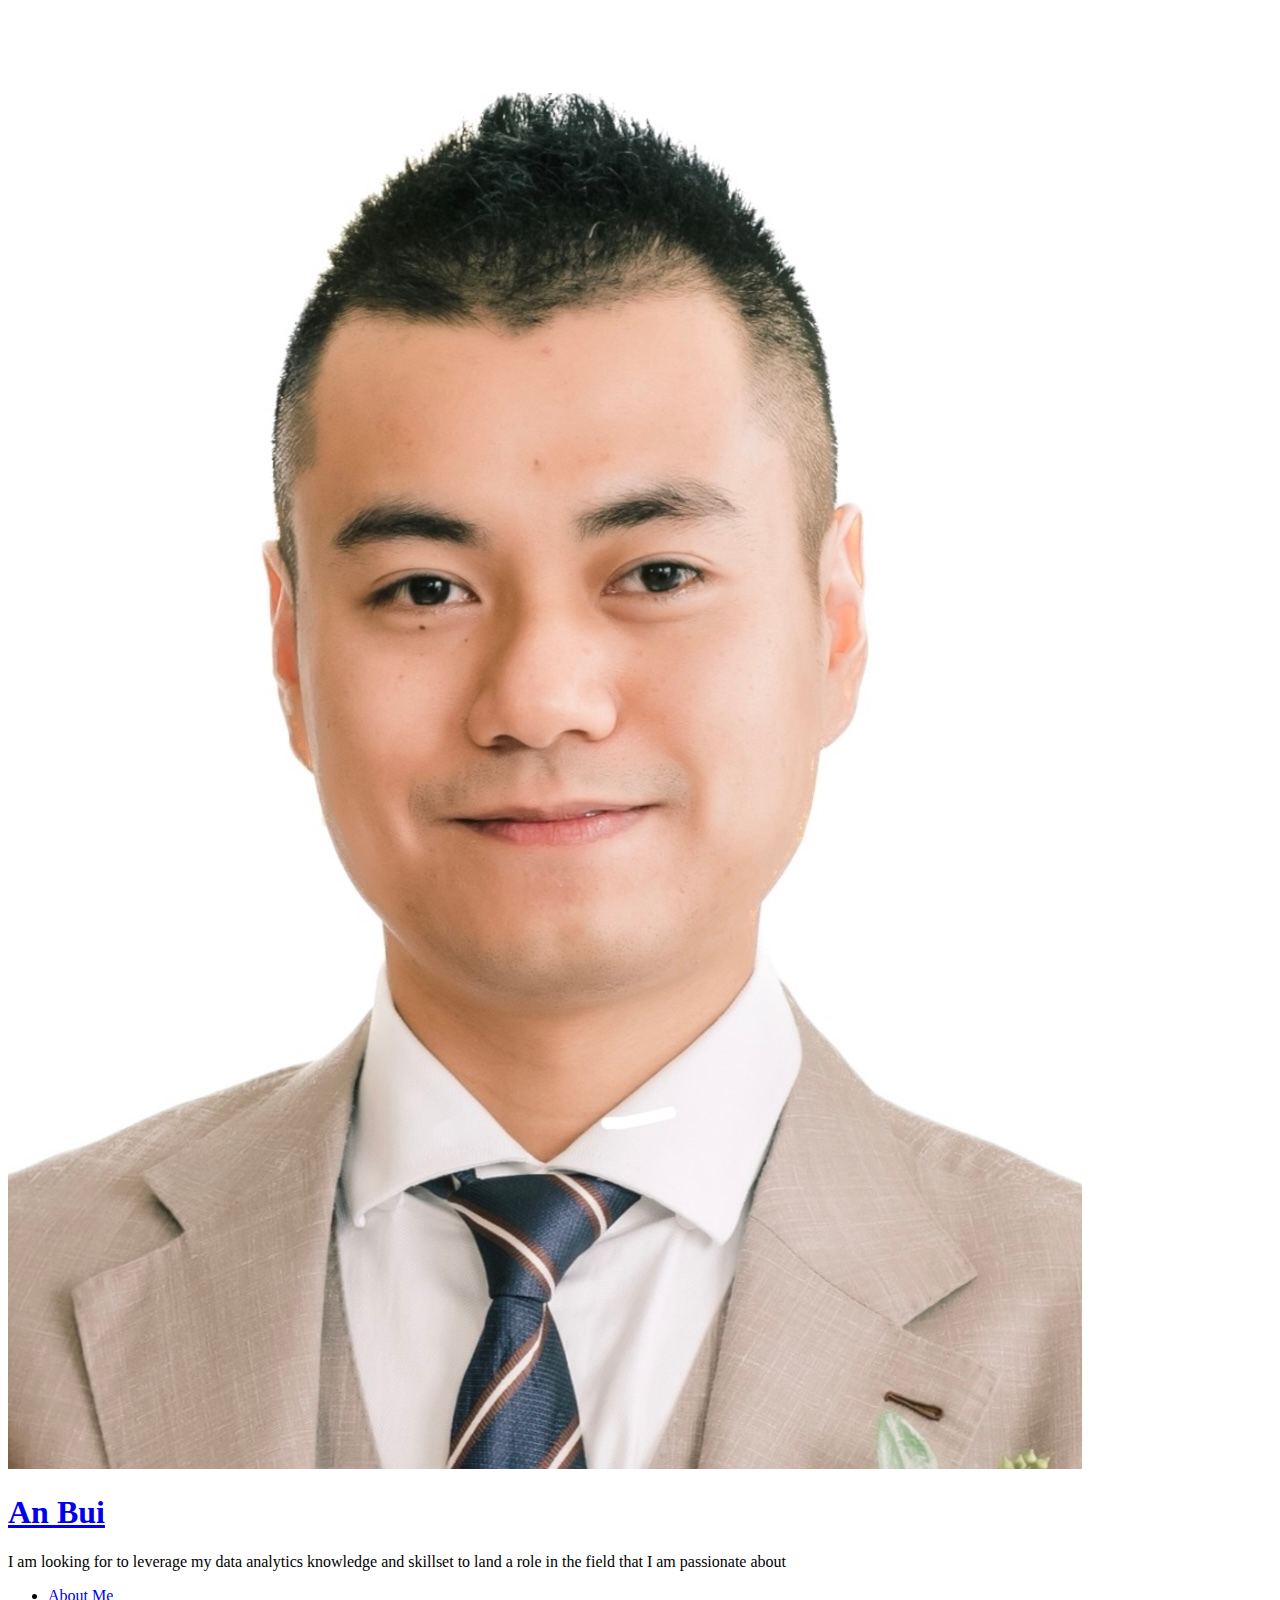
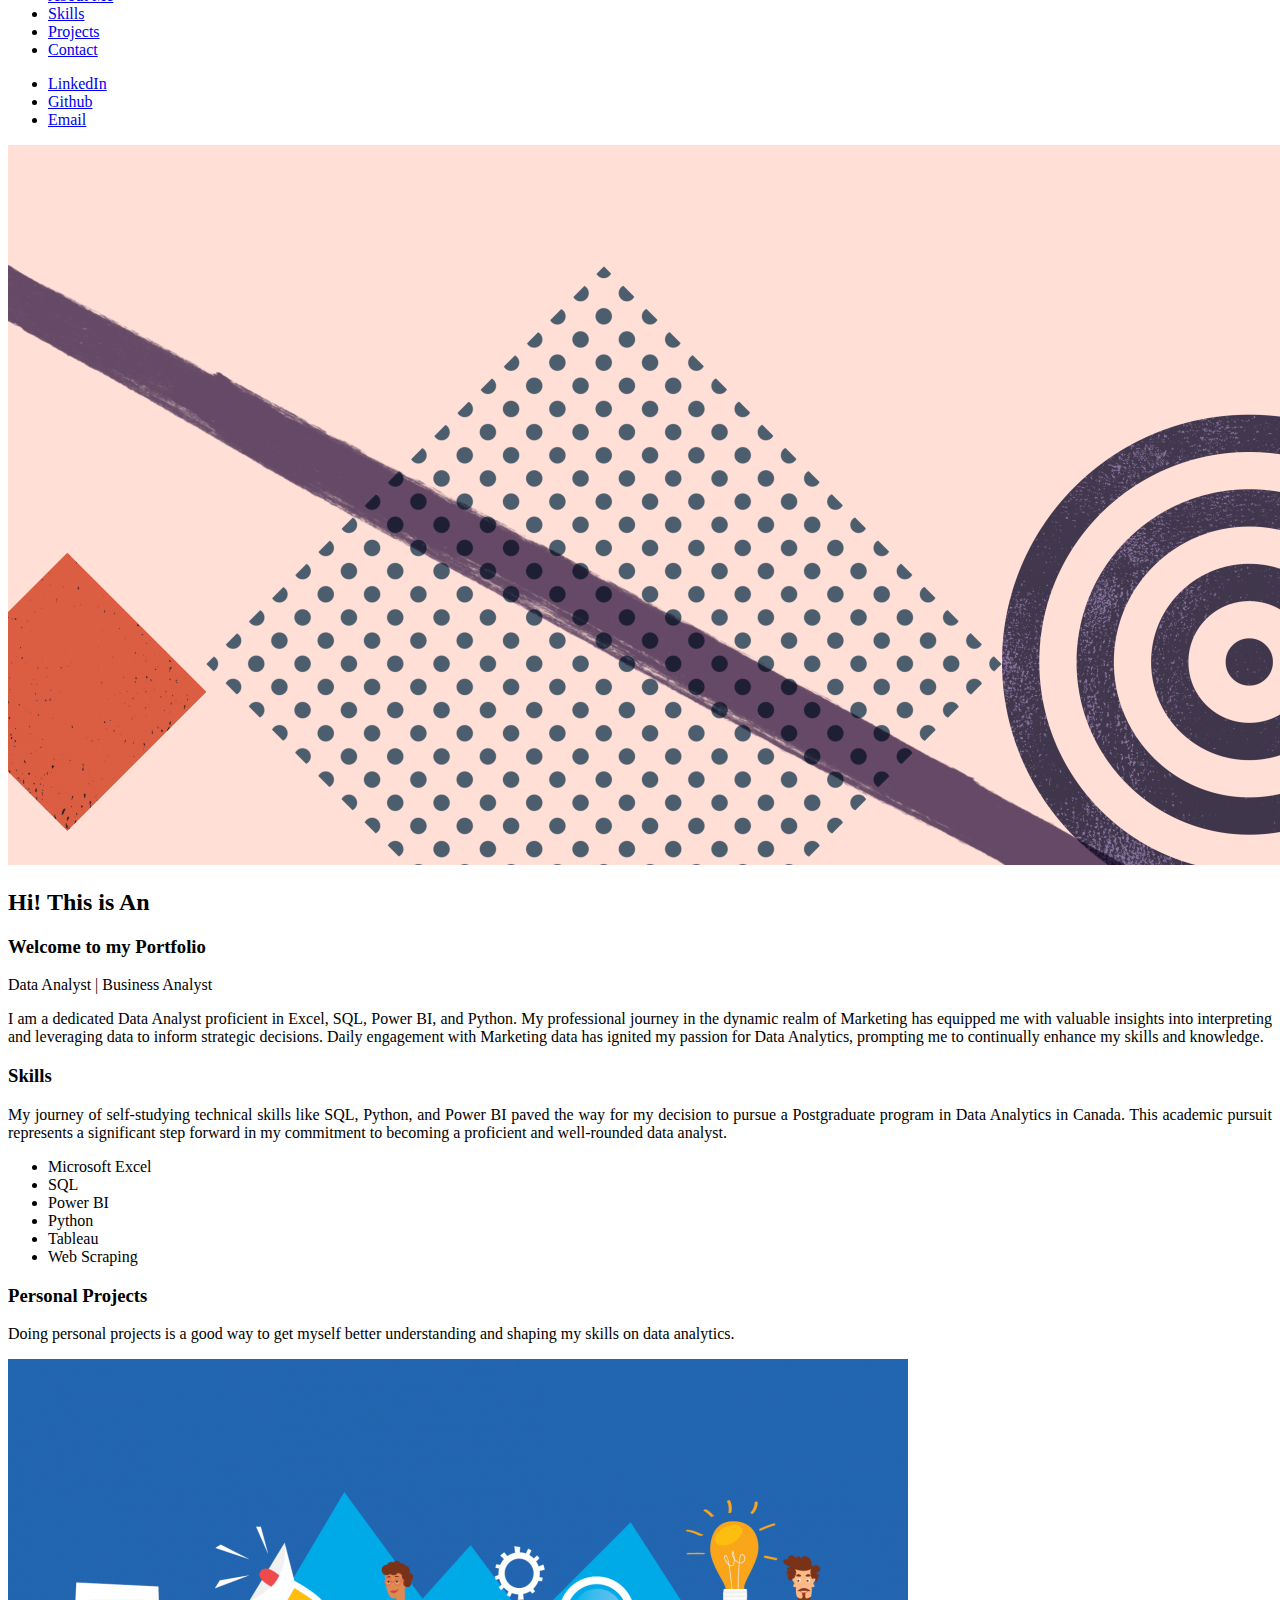
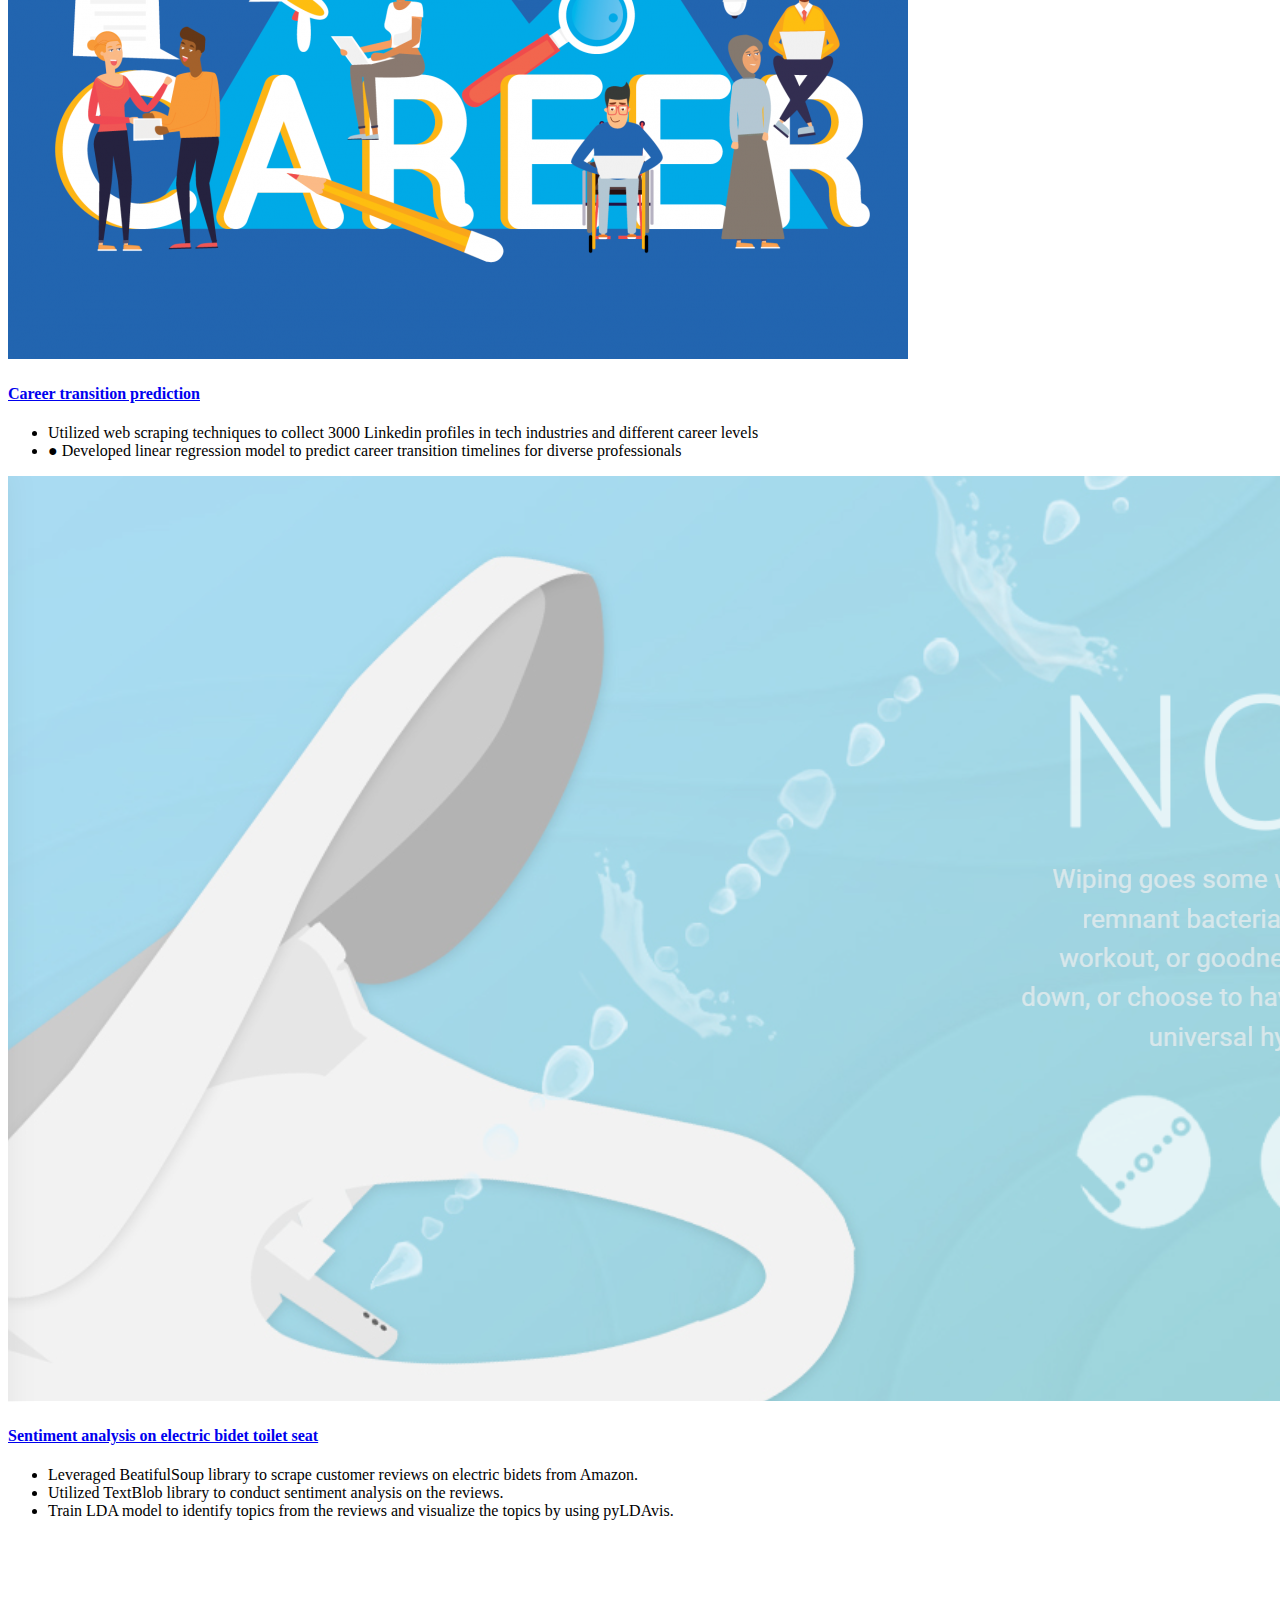
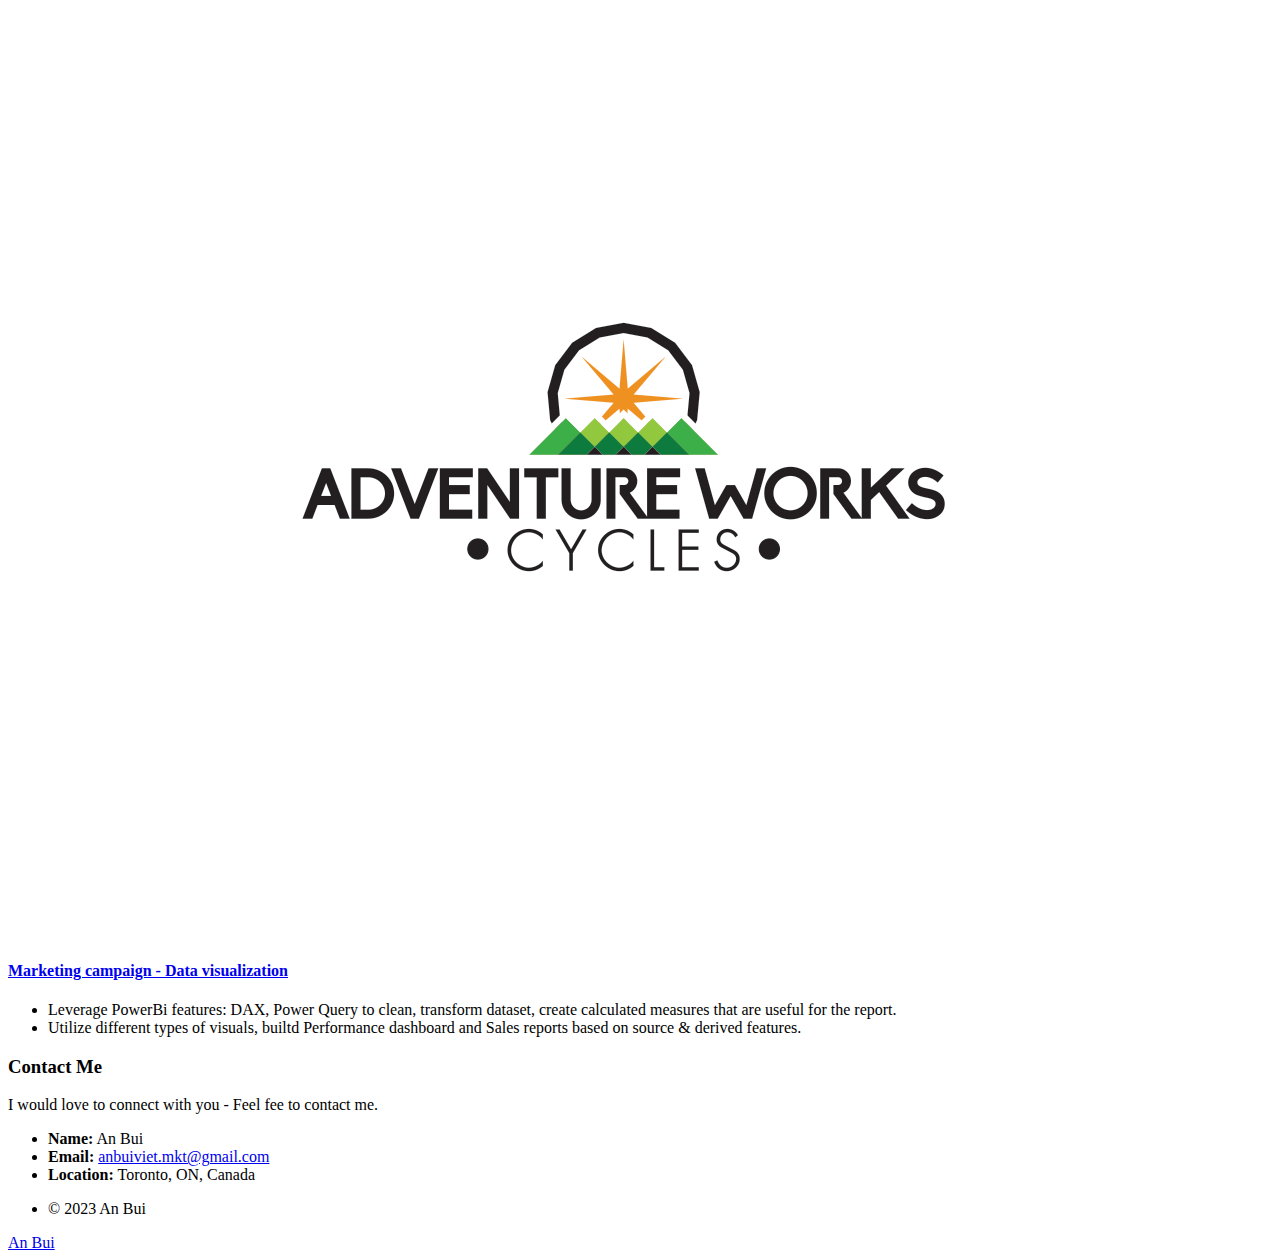
==== commit 411205b0: "Update index.html" ====
--- a/index.html
+++ b/index.html
@@ -101,7 +101,7 @@
 									<h3>Personal Projects</h3>
 									<p style="text-align: justify;">Doing personal projects is a good way to get myself better understanding and shaping my skills on data analytics.</p>
 									<div class="features">
-										<article>
+										<!--<article>
 											<a href="#" class="image"><img src="images/ttc_train.jpg" alt="" /></a>
 											<div class="inner">
 												<h4><a href="https://github.com/anbui-da/TTC-Subway-Delay" target="_blank"> EDA - TTC Subway delay</a></h4>
@@ -112,8 +112,19 @@
 												</ul>
 												
 											</div>
+										</article>-->
+										
+										<article>
+											<a href="#" class="image"><img src="images/career.jpg" alt="" /></a>
+											<div class="inner">
+												<h4><a href="https://github.com/anbui-da/career_transition_prediction" target="_blank"> Career transition prediction</a></h4>
+												<ul style="text-align: justify;">
+													<li>Utilized web scraping techniques to collect 3000 Linkedin profiles in tech industries and different career levels</li>
+													<li>●	Developed linear regression model to predict career transition timelines for diverse professionals</li>
+												</ul>
+											</div>
 										</article>
-								
+
 										<article>
 											<a href="#" class="image"><img src="images/ebidet_sentiment.png" alt="" /></a>
 											<div class="inner">
@@ -127,12 +138,12 @@
 											</div>
 										</article>
 										<article>
-											<a href="#" class="image"><img src="images/marketing.jpg" alt="" /></a>
+											<a href="#" class="image"><img src="images/adventure_works.png" alt="" /></a>
 											<div class="inner">
-												<h4><a href="https://github.com/anbui-da/marketing_campaign_data_visualization"> Marketing campaign - Data visualization</a></h4>
+												<h4><a href="https://github.com/anbui-da/AdventureWorks-Sales-Performance-Report"> Marketing campaign - Data visualization</a></h4>
 												<ul style="text-align: justify;">
-													<li>Leverage PowerBi features: DAX, Power Query to clean, transform dataset, create derived features that are useful for the report.</li>
-													<li>Utilize different types of visual, I've tried visualize Marketing Analytics report based on source & derived features.</li>
+													<li>Leverage PowerBi features: DAX, Power Query to clean, transform dataset, create calculated measures that are useful for the report.</li>
+													<li>Utilize different types of visuals, builtd Performance dashboard and Sales reports based on source & derived features.</li>
 												</ul>
 											</div>
 										</article>
@@ -515,4 +526,4 @@
 			<script src="assets/js/main.js"></script>
 
 	</body>
-</html>+</html>
